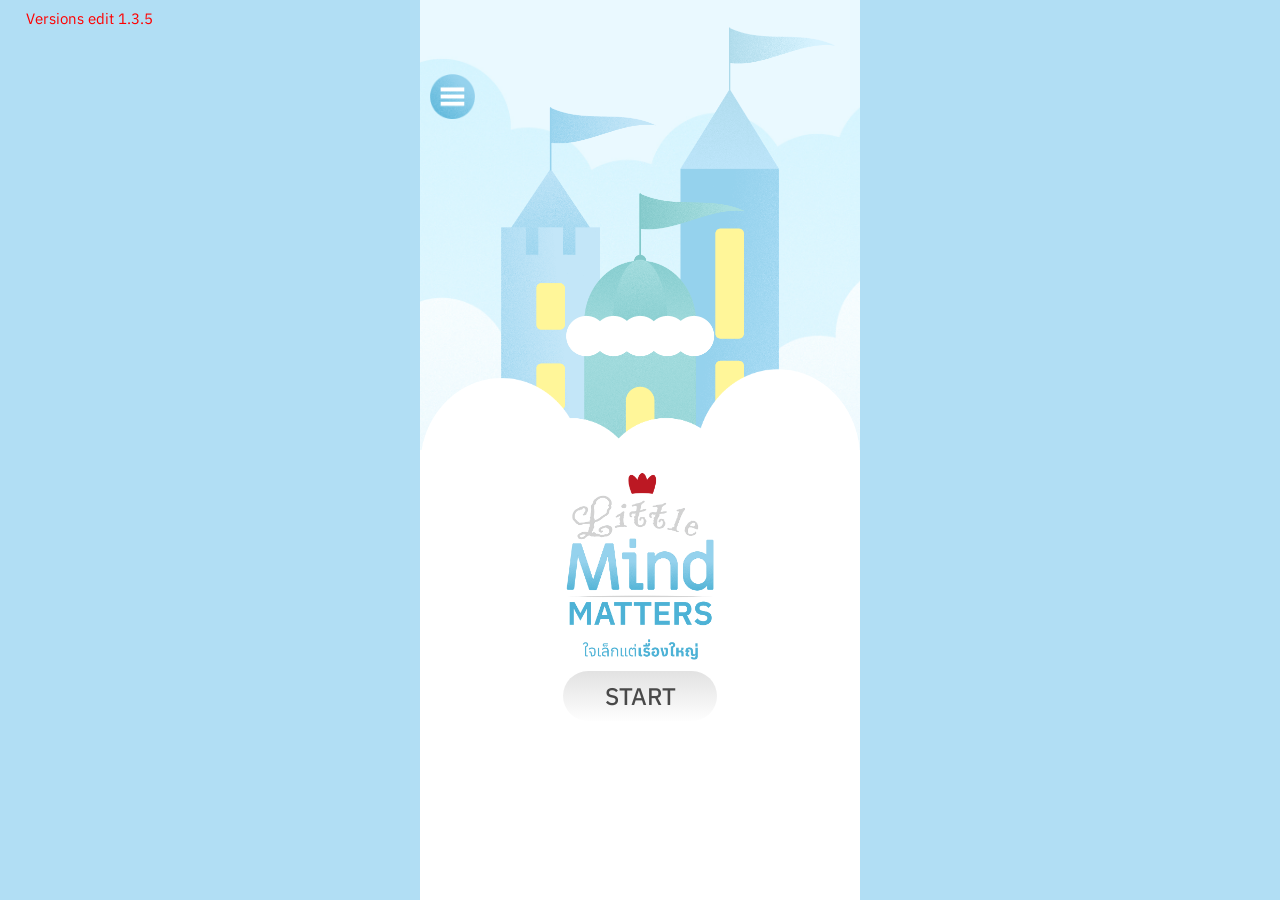
==== index.html @ 50365c7c "update" ====
<!DOCTYPE html>
<html lang="en">
<head>
    <meta charset="UTF-8">
    <meta name="viewport" content="width=device-width, initial-scale=1.0">
    <title>littlemindmatter</title>
     <!-- css  -->
     <link rel="stylesheet" type="text/css" href="./littlemind_css.css"/>
    <!-- font  -->
    <link rel="preconnect" href="https://fonts.googleapis.com">
    <link rel="preconnect" href="https://fonts.gstatic.com" crossorigin>
    <link href="https://fonts.googleapis.com/css2?family=Anuphan:wght@100..700&display=swap" rel="stylesheet">
    <!-- script  -->
    <script src="https://code.jquery.com/jquery-3.7.1.js" integrity="sha256-eKhayi8LEQwp4NKxN+CfCh+3qOVUtJn3QNZ0TciWLP4=" crossorigin="anonymous"></script>
</head>

<body>
    <!-- nice start -->
   
    <!-- home page1  - 3 start -->
     <div style="position: absolute; top: 1%; left: 2%; font-size: 15px; color: red; z-index: 5;"> Versions edit 1.3.5</div>
     <div class="homepage overlayto_page01  fadebgp2">
     <div style="position: relative;">
         <!-- ปุ่ม Burger -->
        <div class="burger-btnM">
            <div class="covericonbeurger">
                <img src="./img/homepage/page1/MenuBarIcon.png" style="width: 100%; object-fit: contain;">
            </div>
        </div>

        <!-- Overlay -->
        <div class="overlay_mo"></div>

        <!-- Sidebar -->
        <div class="sidebarM">
            <div style="height: calc(100% - 55px); 
            padding-bottom: 200%;    padding: 0 25px;
           overflow-y: scroll;">

                <div class="coverexiticon">
                    <div class="boxexiticon"> 
                        <img src="./img/homepage/page1/ExitIcon.png" style="width: 100%; object-fit: contain;" >
                    </div>
                    <div class="boxexiticon_text">ABOUT US </div>
                    <div>&nbsp;</div>

                </div>
                <div class="menu-itemM">
                    <div class="menu-headerM">
                        <div class="boxleft_menuitem"></div>
                        <div class="boxcenter_menuitem">Team</div>
                        <div style="width: 15%;">&nbsp;</div>
                    </div>
                    <div class="submenuM">
                        <div class="covercardppl">
                                <div class="divpplfream">
                                        <img src="img/homepage/page1/Artboard6.jpg" class="sizeimgppl">
                                </div>
                                <div class="fontppl" >นายนนทพัทธ์ ด้วงพรมมา</div>
                        </div>
                        <div class="covercardppl">
                            <div class="divpplfream">
                                    <img src="img/homepage/page1/Artboard8.jpg" class="sizeimgppl2">
                            </div>
                            <div class="fontppl" >นางสาวเปรมยุดา ชัชเวช</div>
                        </div>
                        <div class="covercardppl">
                            <div class="divpplfream">
                                    <img src="img/homepage/page1/Artboard5.jpg" class="sizeimgppl">
                            </div>
                            <div class="fontppl" >นางสาวพิมพ์นภัส พูลเกษ</div>
                        </div>
                    </div>
                </div>
                <div class="menu-itemM">
                    <div class="menu-headerM">
                        <div class="boxleft_menuitem2"></div>
                        <div class="boxcenter_menuitem">Project Advisor</div>
                        <div style="width: 15%;">&nbsp;</div>
                    </div>
                    <div class="submenuM">
                        <div class="covercardppl_adv">
                                <div style="display: flex; align-items: center; width: 100%; margin-bottom: 10px;">
                                    <div class="divpplfream_adv">
                                        <img src="img/homepage/page1/Artboard2.jpg" class="sizeimgppl_adv1">
                                </div>
                                <div class="textadv">
                                    <div class="fontppl" >ผศ.ดร.ศรีรัตน์ </div>
                                    <div class="fontppl" >ภักดีรณชิต</div>
                                    <div class="sub_fontppl" >ประธานกรรมการที่ปรึกษา</div>
                                </div>
                            </div>
                        </div>
                        <div class="covercardppl_adv">
                                <div style="display: flex; align-items: center; width: 100%; margin-bottom: 10px;">
                                    <div class="divpplfream_adv">
                                        <img src="img/homepage/page1/Artboard1.jpg" class="sizeimgppl_adv2">
                                </div>
                                <div class="textadv">
                                    <div class="fontppl" >ผศ.อภิรพี เศรษฐรักษ์ </div> 
                                    <div class="fontppl" > ตันเจริญวงศ์</div>
                                    <div class="sub_fontppl" >รองประธานกรรมการที่ปรึกษา</div>
                                </div>
                             </div>
                        </div>
                        <div class="covercardppl_adv">
                            <div style="display: flex; align-items: center; width: 100%; margin-bottom: 10px;">
                                <div class="divpplfream_adv">
                                        <img src="img/homepage/page1/Artboard4.jpg" class="sizeimgppl_adv3">
                                </div>
                                <div class="textadv">
                                    <div class="fontppl" >ผศ.ดร.ชนญญา </div>
                                    <div class="fontppl" > ชัยวงศ์โรจน์</div>
                                    <div class="sub_fontppl" >รองประธานกรรมการที่ปรึกษา</div>
                                </div>
                              </div>
                         </div>
                         <div class="covercardppl_adv">
                            <div style="display: flex; align-items: center; width: 100%; margin-bottom: 10px;">
                                <div class="divpplfream_adv">
                                        <img src="img/homepage/page1/Artboard3.jpg" class="sizeimgppl_adv4">
                                </div>
                                <div class="textadv">
                                    <div class="fontppl" >ดร.สุภฆเณศร์ </div>
                                    <div class="fontppl" > ชุณหศิริรักษ์</div>
                                    <div class="sub_fontppl" >รองประธานกรรมการที่ปรึกษา</div>
                                </div>
                              </div>
                         </div>
                    </div>
                </div>
                <div class="menu-itemM">
                    <div class="menu-headerM">
                        <div class="boxleft_menuitem3"></div>
                        <div class="boxcenter_menuitem">Specialist</div>
                        <div style="width: 15%;">&nbsp;</div>
                    </div>
                    
                    <div class="submenuM">
                        <div class="">
                                <div style="display: flex; align-items: center; width: 100%; margin-bottom: 10px;">
                                        <div class="divpplfream_adv">
                                                <img src="img/homepage/page1/Artboard7.jpg" class="sizeimgppl_adv21">
                                        </div>
                                        <div class="textadv">
                                            <div class="fontppl" >ผศ.นพ.กฤติศักดิ์ อนุโรจน์</div>
                                            <div class="sub_fontppl" >ภาควิชาจิตเวชศาสตร์เด็ก <br>และวัยรุ่น</div> 
                                            <div class="sub_fontppl" >คณะแพทยศาสตร์</div> 
                                            <div class="sub_fontppl" >มหาวิทยาลัยศรีนครินทรวิโรฒ</div>
                                        </div>
                                </div>
                         </div>
                        <div class="bottom-fade-shield"></div>
                     </div>

                </div>
           </div>
           <div class="covericommaharai  bottomfade">
                    <img src="./img/homepage/page1/Logomaharai.png" class="sizemaharai">
            </div>
        </div>

     </div>
        <div class="transitionaddon"> </div>
        <div class="covertop-home1  ">
            <div class="sub01top-home1 " > 
                    <img  src="./img/homepage/page1/asset2.png" class="imgsub01top-home1" >
            </div>
        </div>
        <div class="slide-up-box">
            <div class="coverbotton-home1">
                <div class="sub-02botton-home1"></div>
                <div class="sub-02botton-home1_1"> &nbsp;</div>
                <div id="cover-sub-01botton-home1" class="sub-01botton-home1">
                    <div class="sub-02botton-home1_1_1"> &nbsp;</div>
                    <div id="textedeshome01" class="sub-01-01botton-home1">
                        <div style="width: 100%; justify-content: center; display: flex;">
                            <img src="./img/homepage/page2/chaphome2.png" style="width: 100%; object-fit: contain;">
                            <!-- <div class="sub-01botton-home1_text01"> 
                                เว็บไซต์นี้ถูกสร้างขึ้นเพื่อเป็นสื่อเชิงโต้ตอบ <br>(Interactive Website) สำหรับครอบครัวที่มีบุตรหลาน<br>อายุ 3-5 ปี โดยมีเป้าหมายสำคัญเพื่อช่วยให้พ่อแม่ และ <br>ผู้ปกครองตระหนักถึงความสำคัญของ <span style="color: var(--textspecial);font-weight: bold;"> โรควิตกกังวล <br>จากการแยกจาก (Separation Anxiety Disorder)</span> <br>เข้าใจมุมมองความรู้สึกของเด็กได้ชัดเจนยิ่งขึ้น และ <br>สามารถรับมือได้อย่างเหมาะสม
                            </div> -->
                        </div>
                        <div id="textedeshome02" onclick="(
                            // $('.sub-01-01botton-home1 ').css('padding-top','30px'), 
                            $('#cover-sub-01botton-home1').css('opacity','0'), 
                            $('#cover-sub-01botton-home1').css('height','0'), 
                            $('.sub-02botton-home1').css('height','83px'),
                                
                            $('#cover-sub-01botton-home2').css('opacity','1'), 
                            $('#cover-sub-01botton-home2').css('height','95%'))" 
                            class="sub-01-02botton-home1">
                            <div style="width: 100%; position: fixed; bottom: 0;  height: 300px;"> 
                                <div  id="home2bl" class="tusttogo1">
                                    <div style="padding-right: 32px; width: 100%;">แตะเพื่อไปต่อ</div>
                               </div>
                            </div>                      
                        </div>
                    </div>
                </div>
                <div  id="cover-sub-01botton-home2"  class="coverbotton-home3">
                    <div style="display: flex; flex-direction: column; height: 100%; justify-content: space-between;">                        <div style="flex-grow: 1; display: flex; flex-direction: column; justify-content: center;">                            <div class="divhide"> &nbsp;</div>
                            <div class="sub03_hd01cardpage3 "> 
                                 <!-- Separation Anxiety Disorder <br>
                                โรควิตกกังวลจากการแยกจาก -->
                                <img src="./img/homepage/page3/Asset22.png" style="width: 80%; object-fit: contain;">
                                
                            </div>
                            <div class="sub03_sub02cardpage3 ">
                                <img src="./img/homepage/page3/Asset23.png" style="width: 80%; object-fit: contain;">
                                <!-- คือ ภาวะทางจิตใจที่เกิดขึ้นเมื่อเด็กรู้สึกกังวล หรือกลัวมากเกินไป เมื่อต้องแยกจากบุคคล หรือสิ่งที่ผูกพันด้วย มักพบในเด็กอายุตั้งแต่ 3 ปีขึ้นไป หรือวัยแรกเข้าอนุบาล -->
                            </div>
                            <div class="sub03_01cardpage3">
                                <div class=" coverinfoch2"></div>
                            </div>
                        </div>
                        <div class="sub-01-03botton-home1"  onclick="$('.overlayto_page04').addClass('open'),
                            $('#showbgbluech2p4').addClass('sldeuplikeslow-animate'),
                            $('#text01_p4').addClass('fade-in-text1'),
                            $('#text02_p4').addClass('fade-in-text2'),
                            $('#text03_p4').addClass('fade-in-text3'),
                            $('#text04_p4').addClass('fade-in-text4');" 
                           > 
                           <div class="sub-01-03botton-home1"> 
                                 <div id="home3bl" class="btustartome2">แตะเพื่อไปต่อ</div>
                            </div> 
                      </div>
                      <div style="width: 100%;  height: 350px;"> &nbsp;</div>                      

                    </div>
                </div>
                <div id="logowithbtustat" style="
                width: 100%; 
                background-color: white; 
                display: flex;
                 flex-direction: column;
                  justify-content: center;
                  margin-bottom: 10px;
                   align-items: center; ">
                    <div class="coverlogostart_img">
                            <img src="./img/homepage/page1/Logo-01.png" class="coversizeimghome" >
                          
                    </div>
                </div>
                <div id="home1bl" onclick="openstarthome()"
                         class="btustartome " >START
                 </div>
              
            </div>
        </div>
          
    
     </div>

    <!-- home page1 - 3 end -->

    <!-- home page4 start -->
       <div class="overlay overlayto_page04  overlay-slidedown_overlayto_page04  ">
            <div style="width: 100%; height: 100%;">
                <div class="sub01_page4">
                
                    <span id="text01_p4" class="text1_01page4 fade-step-nest  fade-800">
                        <!-- <span> “ความเจ็บปวดจากการแยกจากนั้นเป็นเรื่องปกติแต่คงผิดปกติไป

                        </span>  
                        <span class="text1_02page4 ">ถ้าเด็กบางกลุ่มต้องแบกรับความเจ็บปวดนั้นหนักหนากว่าคนอื่นเสมอ
                            
                        </span>” -->
                        <img src="./img/homepage/page4/Asset44.png" style="width: 100%; object-fit: contain;">
                    </span> 
                    <span id="text02_p4"  class="text1_01paragrap2page4  fade-step-nest  fade-1000">
                        <!-- <span style="font-weight: var(--w500);">ผศ.นพ.กฤติศักดิ์ อุไรวงศ์ </span><br>
                        ภาควิชาจิตเวชศาสตร์เด็กและวัยรุ่น <br>
                        อาจารย์คณะแพทยศาสตร์ <br>
                        มหาวิทยาลัยศรีนครินทรวิโรฒ <br> -->
                        <img src="./img/homepage/page4/Asset22.png" style="width: 70%; object-fit: contain;">

                    </span>
                    <div >
                        <!-- <span  id="text03_p4" class="text2_03paragrap1page4 ">ลองดูตัวอย่างตามสถานการณ์ <br>
                            เพื่อทำความเข้าใจมากขึ้น !
                        </span> -->

                    </div>

                </div>
            
                <div  class="coverbtutuchtogo "  style="z-index: 2;"
                    onclick="openOverlay('.overlayto_page05')" >
                    <span  id="text04_p4" class="fade-step-page fade-2500 touchtogopage5" >แตะเพื่อไปต่อ</span>
                </div>
             
            </div>
            <div id="showbgbluech2p4">
                <div class="boxbgcloud_home  " >
                   <img src="./img/homepage/page4/Asset4p4.png" style="width: 100%; 
                   height: 130%; object-fit: contain;" >
                     <span  id="text03_p4" class="text2_03paragrap1page4 ">
                        <!-- ลองดูตัวอย่างตามสถานการณ์ <br>
                        เพื่อทำความเข้าใจมากขึ้น ! -->
                        <img src="./img/homepage/page4/Asset33.png" style="width: 45%; object-fit: contain;">

                    </span>
                </div>
            </div>
       </div>
  
    <!-- home page4 end -->

    <!-- home page5 start -->
    <div class="overlay overlayto_page05 overlay-slidedown_overlayto_page05 bgbluetop_bot">
        <div class="coverdivcalepage_all " >
            <div class="sub02_page5  fade-step-nest fade-1000 ">
                <img src="./img/homepage/page5/1.png"  style="height: 90%; object-fit: contain;" >
            </div>
            <span class="sub03_page5   fade-step-nest fade-1800">
                <img src="./img/homepage/page5/text bl1_1.png" style="width: calc(93% - 20px);
                object-fit: contain;
              ">
                <!-- <span style="color: var(--textspecial);font-weight: bold;"> “น้องมายด์” </span>อายุ 3 ขวบ อยู่บ้านกับคุณแม่มาตลอด
                เมื่อถึงเวลาที่ต้องไปโรงเรียน น้องมายด์มีอาการงอแง
                ไม่อยากทิ้งคุณแม่ไป ตะโกนเสียงดัง <span  style="color: var(--textspecial);font-weight: bold;">“แม่อย่าทิ้งหนูนะ”</span>
                แม้คุณแม่จะพยายามปลอบใจ แต่น้องมายด์ก็ยังร้องไห้
                ต่อเนื่องตลอดทั้งเช้า -->
            </span>
        </div>
        <div class="coverbtutuchtogo">
            <div  class="fade-step-page fade-2500 sub05_page5" 
             >
                    <span class="sub05text01_page5">1/3</span>
                    <span   onclick="openOverlay('.overlayto_page06')" class="sub05text02_page5 ">แตะเพื่อไปต่อ</span>
            </div>
        </div>
    </div>
    <!-- home page5 end -->
    <!-- home page6 start -->
    <div class="overlay overlayto_page06 overlay-slidedown_overlayto_page06  bgbluetop_bot">
        <div class="coverdivcalepage_all   fade-step-nest fade-1500">
                <div id="covercontertpage6" class="sub01_page5">
                    <div class="sub02_page6   fade-step-nest fade-1500 fade-slide-rtol">
                        <img src="./img/homepage/page6/2.2.png" class="fade-in-text1" style="height: 90%; object-fit: contain;" >
                    </div>
                    <div class="sub02_page5  fade-step-nest fade-1500 fade-slide-ltor">
                        <img src="./img/homepage/page6/2.1.png" class="fade-in-text2" style="height: 90%; object-fit: contain;" >
                    </div>
                    <span class="sub03_page5 fade-in-text3  fade-step-nest fade-800">
                        <img src="./img/homepage/page6/text.png" style="width:calc(93% - 20px);
                        object-fit: contain;
                  ">
                        <!-- ในห้องเรียน คุณครูสังเกตเห็นน้องมายด์ไม่ค่อยมี <br>
                        ส่วนร่วมกับกิจกรรม นั่งเงียบ หรือร้องไห้เป็นพัก ๆ และ <br>
                        บ่นปวดท้อง คลื่นไส้ โดยเฉพาะเวลาใกล้เลิกเรียน <br> -->
                    </span>

                </div>
           </div>
            <div class="coverbtutuchtogo">
                <div   class="sub05_page5 fade-step-page fade-2500 ">
                    <span  class="sub05text01_page5">2/3</span>
                    <span  onclick="openOverlay('.overlayto_page07')"   class="sub05text02_page5">แตะเพื่อไปต่อ</span>
                </div>
            </div>
    </div>
    <!-- home page6 end -->
    <!-- home page7 start -->
    <div class="overlay overlayto_page07 overlay-slidedown_overlayto_page07 bgbluetop_bot  ">
        <div class="coverdivcalepage_all " >
            <div class="sub02_page5  fade-step-nest  fade-zoom fade-1000">
                <img src="./img/homepage/page7/3.png" style="height: 90%; object-fit: contain;" >
            </div>
            <span class="sub03_page5  fade-step-nest fade-1000 ">
                <img src="./img/homepage/page7/text3(1).png" style="width: calc(93% - 20px);
                object-fit: contain;
            ">

                <!-- กลางคืน น้องมายด์มักสะดุ้งตื่นขึ้น พร้อมร้องไห้ <br>
                บอกว่า “หนูกลัวแม่จะไม่มารับ” และไม่ยอมนอนคนเดียว <br>
                ในทุกช่วงเช้าก่อนไปโรงเรียน เธอมักถามแม่ซ้ำ ๆ ว่า <br>
                <span style="color: var(--textspecial);font-weight: bold;">  “แม่จะกลับมารับหนูจริง ๆ ใช่ไหม”</span> -->
            </span>
        </div>
        <div class="coverbtutuchtogo">
            <div class="sub05_page5 fade-step-page fade-2500 ">
                <span class="sub05text01_page5">3/3</span>
                <span  onclick="openOverlay('.overlayto_page08')"  class="sub05text02_page5">แตะเพื่อไปต่อ</span>
            </div>
       </div>
    </div>
    <!-- home page7 end -->
    <!-- home page8 start -->
    <div class="overlay overlayto_page08 overlay-slidedown_overlayto_page08   ">
        <div class="coverdivpage8 ">
                <div class="sub0101_page8  fade-step-nest fade-1500">
                        <div class="subQnA_page8"> คุณเคยพบเห็นเด็กที่มีพฤติกรรมแบบนี้ หรือไม่ ?</div>
                        <div class="sub102_page8">
                            <div id="qna01_1" class="btuQnA_yespage8">เคย</div>
                            <div id="qna01_2" class="btuQnA_yespage8"> ไม่เคย</div>
                        </div>
                </div>
                <div class="sub0101_page8 fade-step-nest fade-1800">
                    <div class="subQnA_page8"> ลูกของคุณเคยแสดงพฤติกรรมแบบนี้ หรือไม่ ?
                    </div>
                    <div class="sub102_page8 showup-text">
                        <div  id="qna02_1" class="btuQnA_yespage8" >เคย</div>
                        <div id="qna02_2" class="btuQnA_yespage8 " > ไม่เคย</div>
                    </div>
                </div>
                <div class="sub0101_page8 fade-step-nest fade-2100">
                    <div class="subQnA_page8" style="text-align: center;"> คุณทราบหรือไม่ว่า พฤติกรรมเหล่านี้ <br>
                        เป็นส่วนหนึ่งของความวิตกกังวลจากการแยกจาก ?
                    </div>
                    <div class="sub102_page8">
                        <div id="qna03_1" class="btuQnA_yespage8">ทราบ</div>
                        <div id="qna03_2" class="btuQnA_yespage8"> ไม่ทราบ</div>
                    </div>
                </div>
        </div>
        <div class="coverbtutuchtogo">
                <span id="btutouch08" onclick="openOverlay('.overlayto_shortstoy00')"  class="fade-step-page fade-2500 touchtogopage5">แตะเพื่อไปต่อ</span>
        </div>
    </div>
    <!-- ช่วยเขียนฟั่งชั่นบังคับตอบคำถาม 3 ข้อ โดยข้อ1 เลือกคลิก  id="qna01_1"หรือ id="qna01_2" หรือ ข้อ2 เลือกคลิก  id="qna02_1"หรือ id="qna02_2" หรือ ข้อ3 เลือกคลิก  id="qna03_1"หรือ id="qna03_2" ต้องตอบครบ3ข้อ ปุ่ม id="btutouch08" จะแสดงขึ้นมา-->
     <!-- home page8 end -->
     <!-- home overlayto_shortstoy00 start -->
     <div  class="overlay overlayto_shortstoy00  overlay-slidedown_shortstoy00  ">

        <div  class="covershortstoy00  ">
            <div  class=" txtuseabsolite   fade-step-nest fade-1500" >
                พฤติกรรมเหล่านี้อาจมองว่าเป็นพฤติกรรมทั่วไปของเด็ก <br>
                แต่จริง ๆ แล้วกลับซ่อนสัญญาณเล็ก ๆ ของ <br>
                <span class="subfonsite00"> “ความวิตกกังวลจากการแยกจาก” </span>เอาไว้
            
            </div>
            <img class="bg-coverrelative  fade-step-nest fade-1000"  src="./img/homepage/page9/bg.png">
        </div>
    

        <div class="coverbtutuchtogo">
            <span onclick="openIntroGoStory()"  class="fade-step-page fade-2500 touchtogopage5">แตะเพื่อไปต่อ</span>
        </div>
     </div>
     <!-- onclick="openOverlay('.overlayto_shortstoy1')" -->
    <!-- home overlayto_shortstoy00 end -->
    <!-- หน้าinto เข้าฉาก start -->
     <div class="overlayto_introgostory  overlay-slidedown_introgostory ">
            <div style="width: 100%;
                        position: relative; 
                        height: 100%; 
                        justify-content: end;
                        display: flex; 
                        flex-direction: column;">
                <div class="slideup_introtop"></div>
                 <div class="slideup_introbot"  > </div>
            </div>
     </div>
    <!-- หน้าinto เข้าฉาก end -->
    <!--home overlayto_shortstoy1 start -->
    <div  class="overlay overlayto_shortstoy1  overlay-slidedown_shortstoy1 ">
        <div  class="page10-page-parthome">
            <div class="covershortstoy1_img  sub_shortstoy1_img_1">
                    <div  class=" txtpagenomornal     fade-step-nest fade-9800 " style="padding-top: 40px;" >
                        ในบ้านหลังเล็กที่ซ่อนตัวอยู่หลังหุบเขา <br>
                        มี<span class="subfonsite01"> “อัศวินน้อย” </span>ที่อาศัยอยู่กับครอบครัว
                    </div>
                    <div class="sub_shortstoy1_img_1  fade-step-nest fade-6500">
                        <div style=" z-index: 2; width: 100%; display: flex; justify-content: center;">
                            <img src="./img/homepage/page11/step1.png"  style="width: 70%; height: 100%; object-fit: contain;">

                        </div>
                    </div>
                    <div class="covertinyhome_allimg">
                        <img src="./img/homepage/page11/step2.png"  class="csshome_stpe2  fade-step-nest fade-7000">

                        <img src="./img/homepage/page11/step3.png" class="csshome_stpe3   fade-step-nest fade-7800" > 
                        <img src="./img/homepage/page11/step4.png" class="csshome_stpe4   fade-step-nest fade-8800" > 
                        <img src="./img/homepage/page11/step5.png" class="csshome_stpe5   fade-step-nest fade-9000" > 
                        <img src="./img/homepage/page11/step6.png" class="csshome_stpe6   fade-step-nest fade-9500" > 
                    </div>
            </div>

        </div>
        <div class="coverbtutuchtogo" >
            <span  onclick="openOverlay('.overlayto_shortstoy2')"  class="touchtogopage5  fade-step-page fade-10000">แตะเพื่อไปต่อ</span>
        </div>

    </div>
    <!--home overlayto_shortstoy1  end -->
    <!--home overlayto_shortstoy2 start -->
    <div  class="overlay overlayto_shortstoy2  overlay-slidedown_shortstoy2  ">
        <div  class="page11-page-parthome">
            <div  class="txtpagenomornal_v1p1 fade-step-nest  fade-4200" >
               เขาเป็น<br>
                <span class="subfonsite02_f16" style="font-size: 24px;   font-weight: bold;"> “คนช่างฝัน”</span>
            </div>
            <div class="covershortstoy2_img">
                <div class="subshrtsory2_top">
                    <!-- fade-step-nest fade-3000 -->
                    <div class="frame-imgstpe4  fade-step-nest fade-3000">
                          <img src="./img/homepage/shortstory02/Asset_3.png" class="sizeimg1_story2 ">
                    </div>
                    <!-- fade-step-nest fade-3900 -->
                    <div class="subframe-imgstpe4   fade-step-nest fade-3900">
                        <img src="./img/homepage/shortstory02/groupallfam.png"  class="sizeimg2_story2 ">
                    </div> 
                </div>
                <div class="fade-step-nest fade-2100" style="width: 100%; display: flex; justify-content: center; height: 10px;">
                    <div style=" position: relative; width: 270px;">
                            <!-- fade-step-nest fade-2100 -->
                            <div class="subshrtsory2_mid_3  ">
                                <img src="./img/homepage/shortstory02/Asset_2.png" class="sizeimg4_story2">
                            </div>
                    </div>
                </div>
                
               <!-- fade-step-nest fade-800 -->
                <div class="subshrtsory2_mid  fade-step-nest fade-1500">
                        <div style="width: 35%;  ">&nbsp;</div>
                        <div style="width: 35%; position: relative;">
                                 <!-- fade-step-nest fade-1500 -->
                                <div class="subshrtsory2_mid_2  ">
                                    <img src="./img/homepage/shortstory02/Asset_1.png" class="sizeimg3_story2">
                                </div>
                        </div>
                        <div style="width: 35%;  ">&nbsp;</div>
                </div>
            </div>
            <div  class="txtpagenomornal fade-step-nest fade-6000" >
                ฝันให้เขาและครอบครัว<br>
                 <span class="subfonsite02_f16" style="font-size: 24px;   font-weight: bold;"> “มีความสุขแบบนี้ตลอดไป”</span>
             </div>
        </div>
    

        <div class="coverbtutuchtogo" >
            <span  onclick="openOverlay('.overlayto_shortstoy3')"  class="fade-step-page fade-6500 touchtogopage5">แตะเพื่อไปต่อ</span>
        </div>

    </div>
    <!--home overlayto_shortstoy2 end -->
    <!--home overlayto_shortstoy3 start -->
        <div  class="overlay overlayto_shortstoy3   overlay-slidedown_shortstoy3">
            <div  class="page12-page-parthome">
                <div class="shortstoy3_img  fade-step-nest fade-1000">
                    <div style="display: flex;
                            width: 100%;
                             height: 100%;
                             flex-direction: column;">
                        <div style="width: 100%; height:150px ; ;">&nbsp;</div>
                        <div style="height:152px  ; width: 100%; ;">&nbsp;</div>
                        <div style="height:152px  ; width: 100%; ;display: flex; justify-content: center;">
                            <div style="width: 100px; height: 60px; position: relative;">
                                <div class="shortstoy3_1_img fade-step-nest fade-2700">
                                    <img src="./img/homepage/shortstory03/stpe3.png" style="width: 100%; height: 100%; object-fit: contain;" >
                               </div>
                            </div>
                        </div>
                       
                    </div>                     
                </div>
               
                <div  class="txtpagenomornal  fade-step-nest  fade-2100">
                  มีทางเดียวที่คำขอของเขาเป็นจริงได้<br>คือ
                     <span class="subfonsite02_f16" style="font-size: 21px;   font-weight: bold;"> “การพิชิตปราสาทแห่งความรู้สึก”</span>
                 </div>
            </div>
        
    
            <div class="coverbtutuchtogo" >
                <span  onclick="openOverlay('.overlayto_shortstoy4')"  class="fade-step-page fade-3000 touchtogopage5">แตะเพื่อไปต่อ</span>
            </div>
    
        </div>
    <!--home overlayto_shortstoy3  end -->
    <!--home overlayto_shortstoy4  start -->
       <div  class="overlay overlayto_shortstoy4  overlay-slidedown_shortstoy4  ">
        <div  class="page13-page-parthome">
            <div class="sub-betwweet00">
                <div  class="txtpagenomornal  fade-step-nest fade-1000 " >
                    แต่มันไม่ได้ง่ายขนาดนั้นล่ะสิ...
                 </div>
                 <div  class="txtpagenomornal  fade-step-nest fade-1500  " >
                     เพราะปราสาทแห่งความรู้สึกจะปรากฏขึ้นต่อหน้า<br>
                      <span class="subfonsite02_f16" style="  font-weight: bold;"> “หัวใจที่กล้าหาญ”</span>
                      จริง ๆ เท่านั้น
                  </div>
            </div>
             <div class="shortstoy4_img   fade-step-nest fade-1800  fade-zoom"></div>

        </div>
        <div class="coverbtutuchtogo" >
            <span  onclick="openOverlay('.overlayto_shortstoy5')"  class="fade-step-page fade-2500 touchtogopage5">แตะเพื่อไปต่อ</span>
        </div>

    </div>
    <!--home overlayto_shortstoy4  end -->
    <!-- home overlayto_shortstoy5 start -->
       <div  class="overlay overlayto_shortstoy5  overlay-slidedown_shortstoy5  ">
        <div  class="covershortstoy00  fade-step-nest fade-1500">
            <div  class=" txtuseabsolite " >
                การเดินทางของอัศวินน้อยจึงได้เริ่มขึ้น <br>
                <span class="subfonsite02_f16" style="font-weight: bold;"> คุณจะช่วยเขาฝ่าฟันอุปสรรคต่าง ๆ ไปได้มั้ย ? </span>
            
            </div>
            <img class="bg-coverrelative   fade-step-nest fade-1000"  src="./img/homepage/page9/bg.png">
        </div>
    
        <div class="coverbtutuchtogo">
            <span  onclick="openOverlay('.overlayto_testquiz')" class="fade-step-page fade-2500 touchtogopage5">แตะเพื่อไปต่อ</span>
        </div>
     </div>
    <!-- home overlayto_shortstoy5 end -->
    <!-- [base64] -->
    <!-- ch2 page3 start  -->
     <div class="overlay overlayto_ch2page03 overlay-slidedown_overlayto_ch2page03  bggray_top_bot ">
            <div class="coverdivcalepage_all" style=" justify-content: center;  padding-top: unset;">
                <div  class=" covermidcontent_simple   fade-step-nest fade-1500" style="line-height: 27px;">
                    เอ๋ ? เมื่อกี้ยังเห็นปลายทางอยู่เลย <br> 
                    ทำไมตอนนี้มี  <span class="submaingray20" > หมอกเต็มไปหมด </span> <br>
                    หาทางออกไม่เจอเลย
                </div>
            </div>
            <div class="coverbtutuchtogo">
                <span  onclick="openOverlay('.overlayto_ch2page04')"  class="tuchtogonomg fade-step-page fade-2500">แตะเพื่อไปต่อ</span>
           </div>
     </div>
    <!-- ch2 page3 end -->
    
    <!-- ch2 page4  start-->
    <div class="overlay overlayto_ch2page04 overlay-slidedown_overlayto_ch2page04">
        <div class="coverdivcalepage_all  " style="padding-top: unset;" >
           <div class="subchp2p4_top1   fade-step-nest fade-800">
                <div style="display: flex; flex-direction: column;">
                    <div class="subchp2p4_top2  fade-step-nest fade-3000">
                        <div class="subchp2p4_top3  "></div>
                    </div>
                    <div class="subchp2p4_mid1 ">
                        <div class="subchp2p4_mid2  fade-step-nest fade-3900">
                              <div style="font-size: var(--text16); 
                                      font-weight: var(--w500);
                              color: var(--textmain);"> “  ลูกอยู่ใกล้ ๆ พ่อแม่ไว้นะ</div> 
                              <div style="font-size: var(--text20);
                              font-weight: var(--w500);
                               color: var(--textlightgray);">อย่าเดินแยกออกไปคนเดียว ”</div> 
                       </div>
                    </div>
                </div>
           </div>
        </div>
        <div class="coverbtutuchtogo">
             <span  onclick="openOverlay('.overlayto_ch2page05'),$('#showup_ppch2pp5').addClass('sldeupch2page5-animate')"  class="tuchtogonomg fade-step-page fade-4500">แตะเพื่อไปต่อ</span>
        </div>
    </div>
     <!--  ch2 page4 end -->

    <!-- ch2 page5  start-->
    <div class="overlay overlayto_ch2page05 overlay-slidedown_overlayto_ch2page05  bggray_top_bot ">
       <div class="coverch2page05">
        
 
            <div class=" fade-step-nest fade-2100 subchp2p5_top1" >
                    <div class="submaingray16">คำเตือนของพ่อแม่ </div> <br>
                    <div class="submaingray20">ไม่สามารถรั้งความคิด</div> <br>
                    <div class="submaingray16">ของอัศวินน้อยไว้ได้</div> 
            </div>
            <div class="coverbtutuchtogo2" style="margin: 10px 0;">
                <span  onclick="openOverlay('.overlayto_ch2page06')"  class="tuchtogonomg  fade-step-page fade-3400">แตะเพื่อไปต่อ</span>
            </div>
            <div class="h-pic-prince">&nbsp;</div>
            <div >
                <div id="showup_ppch2pp5" class="coverppch2p5">
                       <div style="width: 100%; display: flex; justify-content: center;">
                            <div class="boxtoadjust_ch2p5">
                                <img  id="imgheadch25" src="./img/Chapter2/page5/Asset1.png" 
                                style="
                                width: 100%;
                                height: 100%;
                                object-fit: contain;">
                            </div>
                       </div>
                    </div>
            </div>
       </div>
    </div>
     <!--  ch2 page5 end -->
    <!-- ch2 page6  start-->
    <div class="overlay overlayto_ch2page06 overlay-slidedown_overlayto_ch2page06  bggray_top_bot  ">
        <div class="coverdivcalepage_all  " >
                <div class=" content_everypottheapslo">
                    <div class="content_pot01" > 
                        <div class=" subcontent_pot01  fade-step-page fade-3000">
                                <img src="./img/Chapter2/page6/set2.png" style="width: 100%; height: 100%; object-fit: contain;">
                        </div>
                    </div>
                    <!-- 2  -->
                    <div class="subchp2p6_top2 fade-step-page fade-1800" > 
                    </div>
                    <div class="content_pot02 " > 
                        <div class="subchp2p6_mid1 fade-step-page fade-zoom fade-2500" >
                            <img src="./img/Chapter2/page6/Asset3.png" style="width: 100%; height: 100%; object-fit: contain;">
                        </div>
                    </div>
                    <div class="subchp2p6_top1 fade-step-page fade-1500 ">
                        เขาลองเดินนำออกไปด้านหน้า <br> <span> แต่ก็ต้อง <span style="font-size: var(--text18); color: var(--textlightgray);font-weight: bold;">หยุดตัวเองไว้</span> 
                    </div>
                    <div class="subchp2p6_bottom1  ">
                        <div class="  fade-step-page fade-3900">
                            เขารู้สึกเหมือน 
                            <span class="submaingray18">มีดวงตากลมโต</span><br>กำลัง <span class="submaingray18">จ้อง</span> 
                            เขาอยู่ 
                        </div>
                    </div>
                    <!-- 1  -->
                    <div class="subchp2p6_bottom2 fade-step-page fade-800">
                            <img src="./img/Chapter2/page6/set1.png" style="width: 100%; height: 100%; object-fit: contain;">
                    </div>
                </div>
         </div>
         <div class="coverbtutuchtogo">
              <span  onclick="openOverlay('.overlayto_ch2page07')"  class="tuchtogonomg  fade-step-page fade-4200">แตะเพื่อไปต่อ</span>
         </div>
    </div>
    <!--  ch2 page6 end -->
    <!-- ch2 page7  start-->
    <div class="overlay overlayto_ch2page07 overlay-slidedown_overlayto_ch2page07    ">
        <div class="coverdivcalepage_all  " >
                <div class="submaingray16 fade-step-nest fade-2100">
                    อัศวินน้อยรีบถอยกลับไปหลังพ่อแม่ <br>
                    ก่อนที่ดวงตานั้นจะเข้ามาใกล้กว่านี้
                    <!-- 4 -->
                </div>
                <div class="subch2p7_mid1">
                      <div class="content_everypottheapslo_ch2p7">
                            <div class="contentch2p7_pot01"> 
                                <div class="subch2p7_mid2  fade-step-nest fade-2100">
                                    <!-- 2 -->
                                </div>
                            </div>
                            <div class="contentch2p7_pot02"> 
                                <div class="subch2p7_mid5  fade-step-nest  fade-3400">
                                    <!-- 5 -->
                                        <img src="./img/Chapter2/page7/step2.png" style="width: 100%; height: 100%; object-fit: contain;">
                                </div>
                            </div>
                            <div class="contentch2p7_pot03"> 
                                <div class="subch2p7_mid4   fade-step-nest fade-1500">
                                    <!-- 3 -->
                                </div>
                            </div>
                            <div class="contentch2p7_pot04"> 
                                <div class="subch2p7_mid3   fade-step-nest fade-800">
                                    <!-- 1 -->
                                    <img src="./img/Chapter2/page7/step1.png" style="width: 100%; height: 100%; object-fit: contain;">
                                </div>

                            </div>
                      </div>
                     
                
                </div>
                <div class="submaingray16 fade-step-nest fade-4500 ">
                     <span class="submaingray18"> “แม่อย่าปล่อยมือหนูนะ หนูกลัว”</span> <br>
                    อัศวินน้อยจับมือแม่แน่นทั้งสองข้าง
                </div>
        </div>
        <div class="coverbtutuchtogo">
            <span  onclick="openOverlay('.overlayto_ch2page08')"  class="tuchtogonomg fade-step-page fade-6000">แตะเพื่อไปต่อ</span>
       </div>
    </div>
    <!-- ch2 page7  end-->
   <!-- ch2 page8  start-->
    <div class="overlay overlayto_ch2page08 overlay-slidedown_overlayto_ch2page08  bggray_top_bot ">
        <div class="coverdivcalepage_all" style="justify-content: center;  padding-top: unset;">
            <div  class=" covermidcontent_simple  fade-step-nest fade-1000" style="margin-bottom: 50px;">
                <span class="submaingray20" >ความกล้าหาญ </span>ลดลงเหลือเพียงแค่ความกลัว
            </div>
            <div  class=" covermidcontent_simple  fade-step-nest fade-1500" >
                “บางทีเรา <span class="submaingray20" > ก็อยากทำอะไรด้วยตัวเอง </span> 
                 บ้าง <br>แต่เชื่อฟังพ่อแม่ไว้ ก็คงจะดีที่สุด”
            </div>
        </div>
        <div class="coverbtutuchtogo">
            <span  onclick="openOverlay('.overlayto_ch2page09')"  class="tuchtogonomg fade-step-page fade-2500">แตะเพื่อไปต่อ</span>
       </div>
    </div>
  <!-- ch2 page8  end-->
 <!-- ch2 page9  start-->
 <div class="overlay overlayto_ch2page09 overlay-slidedown_overlayto_ch2page09  bggray_top_bot">
    
    <div style=" height: 100%; position: relative;">
        <div  class="fade-step-nest fade-1500 pic-nextstep" >
            <div onclick="$('.chap2page9-2').addClass('open');"  class="pic-chap1_gray" >
                <div class="chap1-positiondot">
                    <img class="chap1-sizedot" src="./img/Chapter2/page9/dotgray_active.png">
                    <img class="chap1-sizedot" src="./img/Chapter2/page9/dotgray.png">
                    <img class="chap1-sizedot" src="./img/Chapter2/page9/dotgray.png">
                </div>
            </div>    
     
        </div>
        <div class="chap2page9-2">
            <div onclick="
            $('.chap2page9-3').addClass('open');
            setTimeout(function(){
              $('#nextchap2_gray').addClass('show');
            }, 2000);
          "class="pic-chap2_gray" >
                <div class="chap1-positiondot">
                    <img class="chap1-sizedot" src="./img/Chapter2/page9/dotgray.png">
                    <img class="chap1-sizedot" src="./img/Chapter2/page9/dotgray_active.png">
                    <img class="chap1-sizedot" src="./img/Chapter2/page9/dotgray.png">
                </div>
            </div>
     
        </div>
        <div class="chap2page9-3">
            <div  class="pic-chap3_gray" >
                <div class="chap1-positiondot">
                    <img class="chap1-sizedot"src="./img/Chapter2/page9/dotgray.png">
                    <img class="chap1-sizedot" src="./img/Chapter2/page9/dotgray.png">
                    <img class="chap1-sizedot" src="./img/Chapter2/page9/dotgray_active.png">
                </div>
            </div>

            <div id="nextchap2_gray" class="nextpage-pic">
                <div  class="fade-step-page fade-2500" 
                onclick="openOverlay('.overlayto_ch2page010')"   >
                    แตะเพื่อไปต่อ
                </div>
            </div>
     
        </div>
    </div>
  </div>
 <!-- ch2 page9  end-->
<!-- ch2 page10  start-->
<div class="overlay overlayto_ch2page010 overlay-slidedown_overlayto_ch2page010 bggray_top_bot  ">
    <div class="coverdivcalepage_all" style="justify-content: center;  padding-top: unset;">
        <div  class=" covermidcontent_simple  fade-step-nest fade-1000" style="margin-bottom: 50px;">
            <span class="submaingray20" >“ความเป็นห่วงที่มากเกินไป” <br></span>ขวางทางลูกจากโลกภายนอก
        </div>
        <div  class=" covermidcontent_simple  fade-step-nest fade-1500" >
            แค่กล้าปล่อยมือ และคอยเฝ้ามองอยู่ห่าง ๆ <br>ลูกก็จะก้าวเดินด้วยตัวเองได้อย่างมั่นคง
        </div>
    </div>
    <div class="coverbtutuchtogo">
        <span   onclick="openOverlay('.overlayto_chap3-1')"   class="tuchtogonomg fade-step-page fade-2500">แตะเพื่อไปต่อ</span>
   </div>
</div>
 <!-- ch2 page10  end-->
<div class="overlayto_passpages overlay-slidedown_overlayto_passpages  ">
    <div style="width: 100%; 
        height: 100%;
        display: flex; 
        flex-direction: column; background-color: red;">
        
    </div>
</div>





<!-- nice end -->







    <!-- eve start -->
    <!-- <div style="height: 100%; width: 150px; background-color: orange; z-index: 1; "
    onclick="openOverlay('.overlayto_preresult')"> เริ่มchap5 </div> -->
    
    <!-- home page9 start -->
    <div  class="overlay overlayto_testquiz overlay-slidedown_overlayto_testquiz  ">

        <div  class="page9-page">
            <div  class="fade-step-page txtpage9  fade-1500" >
               <span class="fade-step-page fade-2100"> ก่อนเริ่มผจญภัยไปในโลกแห่งความรู้สึก<br>
                อย่าลืมเช็กความพร้อมของอัศวินน้อย<br>
                <span class="txtblue">ผ่านแบบทดสอบส่วนผสมของหัวใจ !</span>
               </span>
                <br>
                <br>
                <br>
                <span  class="fade-step-page fade-2700"> ทุกคำตอบ คือ ส่วนผสมชั้นดี <span class="txtblue">เลือกคำตอบที่เป็นจริง</span><br>
                เพื่อหลอมรวมพลังงานในหัวใจให้เต็มเปี่ยม
                </span>
            </div>
            <img class="fade-step-page bg-page9 fade-800"  src="./img/homepage/page9/bg.png">
        </div>
    

        <div class="footerpage9">
            <div  class="fade-step-page fade-3200" 
            onclick="openOverlay('.overlayto_openquiz');
            setTimeout(function(){ $('#txt-page10').addClass('show');
            }, 1200);"   >
                แตะเพื่อเริ่มทำแบบทดสอบ 
            </div>
        </div>
     </div>
    <!-- home page9 end -->



    <!-- home page10 start -->
       <div class="overlay overlayto_openquiz  overlay-slidedown_overlayto_openquiz" style="background-image: url(./img/homepage/quiz/bgq&a.png);">

        <div  class="page10-page">
            <div id="txt-page10" class="fade-soft box-1-quiz" >
                ฉัน หรือคู่สมรสของฉัน เคยเป็นผู้ป่วยใน<br>
                กลุ่มโรควิตกกังวล (Anxiety Disorder)<br>
                เช่น โรคตื่นตระหนก (Panic Disorder)<br>
                หรือ โรคย้ำคิดย้ำทำ (OCD)
                <div class="mg-t-btnquiz">
                    <div  class="choice" value="false" data-question="1">ใช่</div>
                    <div  class="choice"  value="true" data-question="1">ไม่ใช่</div>
                </div>
            </div>

        </div>
       

        <div class="btn-next-page " >
            <div class="btn-page1"
             onclick="openOverlay('.overlayto_quiz1');
            setTimeout(function()
            { $('#txt-page10-1').addClass('show');}, 1200);">
                แตะเพื่อไปต่อ
            </div>
        </div>
     </div>

    <!-- home page10 start -->

    <!-- home page11 start  -->
       <div class="overlay overlayto_quiz1 overlay-slidedown_overlayto_quiz1">

            <div class="page11-page">
                <div id="txt-page10-1" class="fade-soft" >
                    <div class="box-quizpage  fade-step-nest fade-1500">
                        <div>
                            ลูกสนิทและพูดคุยกับฉันอยู่เสมอ
                        </div>
                        <div class="mg-t-btnquiz">
                            <div  class="choice"  value="true" data-question="2">ใช่</div>
                            <div  class="choice"  value="false" data-question="2">ไม่ใช่</div>
                        </div>
                    </div>
                    <br>
                    <div class="box-quizpage fade-step-nest fade-1800">
                        <div>
                            ลูกไว้ใจและกล้าปรึกษา หรือ<br>
                            ขอความช่วยเหลือจากฉันเสมอ ๆ
                        </div>
                        <div class="mg-t-btnquiz">
                            <div  class="choice"  value="true" data-question="3">ใช่</div>
                            <div  class="choice"  value="false" data-question="3">ไม่ใช่</div>
                        </div>
                    </div>
                    <br>
                    <div class="box-quizpage fade-step-nest fade-2100">
                        <div>
                            ฉันกับลูกสนิทกันมาก จนบางครั้ง<br>
                            ทำให้เขาขาดความเป็นอิสระ
                        </div>
                        <div  class="mg-t-btnquiz">
                            <div  class="choice" value="false" data-question="4">ใช่</div>
                            <div  class="choice" value="true" data-question="4">ไม่ใช่</div>
                        </div>
                    </div>

                </div>

            </div>
            <div class="btn-next-page">
                <div class="btn-page2"
                 onclick="openOverlay('.overlayto_quiz2');
                setTimeout(function()
                { $('#txt-page10-2').addClass('show');}, 1200);">
                    แตะเพื่อไปต่อ
                </div>
            </div>
       </div>
    <!-- home page11 end -->

    <!-- home page12 start -->
    <div class="overlay overlayto_quiz2 overlay-slidedown_overlayto_quiz2">


        <div class="page12-page">
            <div id="txt-page10-2"  >
                <div class="box-quizpage  fade-step-nest fade-1500">
                    <div>
                      ฉันเคยแสดงอารมณ์ไม่พอใจ<br>หรือโกรธใส่ลูกโดยไม่มีเหตุผล
                    </div>
                    <div class="mg-t-btnquiz">
                        <div  class="choice"   value="false" data-question="5">ใช่</div>
                        <div  class="choice"   value="true" data-question="5">ไม่ใช่</div>
                    </div>
                </div>
                <br>
                <div class="box-quizpage fade-step-nest fade-1800">
                    <div>
                      ลูกต้องการให้ฉันอยู่ด้วยตลอดเวลา<br>เช่น งอแงไม่อยากไปโรงเรียน
                    </div>
                    <div class="mg-t-btnquiz">
                        <div  class="choice"   value="false" data-question="6">ใช่</div>
                        <div  class="choice"   value="true" data-question="6">ไม่ใช่</div>
                    </div>
                </div>
                <br>
                <div class="box-quizpage fade-step-nest fade-2100">
                    <div>
                        ฉันเคยลืม หรือไม่ตรงต่อเวลาตามที่<br>
                        สัญญากับลูกไว้ เช่น ไปรับจากโรงเรียนช้า<br>
                        หรือไม่ทำตามสิ่งที่รับปากไว้
                    </div>
                    <div class="mg-t-btnquiz">
                        <div  class="choice"   value="false" data-question="7">ใช่</div>
                        <div  class="choice"   value="true" data-question="7">ไม่ใช่</div>
                    </div>
                </div>
            </div>
        </div>


    <div class="btn-next-page ">
            <div class="btn-page3" 
             onclick="openOverlay('.overlayto_quiz3');
            setTimeout(function()
            { $('#summeryquiz').addClass('show');}, 1000);" >
                แตะเพื่อไปต่อ
            </div>
    </div>

    </div>

    <!-- home page12 end -->

    <!-- home page13 start -->
    <div class="overlay overlayto_quiz3 overlay-slidedown_overlayto_quiz3">

        <div id="summeryquiz" class="fade-step-page page13-page" > 
                <div  class="page13-txthead">
                    พลังงานหัวใจของอัศวินน้อย <br>
                    <div class="txtblue sumquiz">
                        <span id="sumquiz"></span>/7
                    </div> 
                    <div>
                        <img class="page13-sizepic" src="./img/homepage/quiz/prince.png">
                    </div>
                </div>
                <div id="answerquizhigh">
                    <img style="width: 100%; height: 100%; display: none;" src="./img/homepage/quiz/answerquizhigh.png">
                </div>
                <div id="answerquizlow">
                    <img  style="width: 100%; height: 100%; display: none;" src="./img/homepage/quiz/answerquizlow.png">
        
                </div>

                <div class="btn-next-page " >
                    <div onclick="openOverlay('.overlayto_endquiz')">
                        แตะเพื่อเริ่มผจญภัย
                    </div>
        
                </div>


        </div>
    </div>
     <!-- home page13 end -->

     <!-- home page14 start -->
      <div class="overlay overlayto_endquiz overlay-slidedown_overlayto_endquiz">

        <div class="page14-page">
            <div  class="fade-step-page fade-1500" style="position: absolute;  z-index: 1; color: #494949; width: 100%;  font-size: 16px; text-align: center;">
               
                <span class="txtblue">อัศวินน้อยพร้อมออกผจญภัยแล้ว !</span>
                <br>
                <br>
                พลังงานหัวใจไม่สามารถคงอยู่ได้ตลอดไป<br>
                เพราะฉะนั้น ใจดีกับหัวใจของเขาหน่อยนะ
            </div>
            <img  class="fade-step-page bg-page9 fade-1500"  src="./img/homepage/page9/bg.png">
        </div>
    

        <div class="footerpage14">
            <div  class="fade-step-page fade-2500" 
            onclick="openOverlay('.overlayto_homepage-map')"  >
                แตะเพื่อไปต่อ
            </div>
        </div>

      </div>

     <!-- home page14 end -->

     <!-- homepage map start-->
     <div class="overlay overlayto_homepage-map overlay-slidedown_overlayto_homepage-map">
        <div class="map-box">
            <div class="fade-step-page fade-800 map-bg chap1-page3">
                <div class="fade-step-page fade-1000 mapicon-chap1"  >
                    <img style="width: 100%; height: 100%;" src="./img/homepage/map/asset1.png">
                </div>  
                <div class="fade-step-page fade-1500 mapicon-chap2" >
                    <img style="width: 100%; height: 100%;" src="./img/homepage/map/asset2.png">
                </div>  
                <div class="fade-step-page fade-1800 mapicon-chap3" >
                    <img style="width: 100%; height: 100%;" src="./img/homepage/map/asset3.png">
                </div>  
                <div class="fade-step-page fade-2100 mapicon-chap4" >
                    <img style="width: 100%; height: 100%;" src="./img/homepage/map/asset4.png">
                </div>  
                <div class="fade-step-page fade-2500 mapicon-chap5">
                    <img style="width: 100%; height: 100%;" src="./img/homepage/map/asset5.png">
                </div>  
                <div class="fade-step-page fade-2700 mapicon-chap6">
                    <img style="width: 100%; height: 100%;" src="./img/homepage/map/asset6.png">
                </div> 
                <div class="fade-step-page fade-3000 mapicon-chap7">
                    <img style="width: 100%; height: 100%;" src="./img/homepage/map/asset7.png">
                </div>   
                <div class="fade-step-page fade-3200 mapicon-chap8">
                    <img style="width: 100%; height: 100%;" src="./img/homepage/map/asset8.png">
                </div> 
                <div class="fade-step-page fade-3300 mapicon-chap9">
                    <img style="width: 100%; height: 100%;" src="./img/homepage/map/asset9.png">
                </div>   
                <div class="fade-step-page fade-3400 mapicon-chap10">
                    <img style="width: 100%; height: 100%;" src="./img/homepage/map/asset10.png">
                </div>  
                <div class="fade-step-page fade-3400 mapicon-chap11">
                    <img style="width: 100%; height: 100%;" src="./img/homepage/map/asset11.png">
                </div>   
                <div class="fade-step-page fade-3900 mapicon-chap12">
                    <img style="width: 100%; height: 100%;" src="./img/homepage/map/asset12.png">
                </div> 
                <div class="fade-step-page fade-4200 mapicon-chap13">
                    <img style="width: 100%; height: 100%;" src="./img/homepage/map/asset13.png">
                </div>
                <div class="fade-step-page fade-4500 mapicon-chap14">
                    <img style="width: 100%; height: 100%;" src="./img/homepage/map/asset14.png">
                </div>   
                <div class="fade-step-page fade-6000 mapicon-chap15">
                    <img style="width: 100%; height: 100%;" src="./img/homepage/map/asset15.png">
                </div>   
                <div class="fade-step-page fade-6500 mapicon-chap16">
                    <img style="width: 100%; height: 100%;" src="./img/homepage/map/asset16.png">
                </div> 
                <div class="fade-step-page fade-7000 mapicon-chap17">
                    <img style="width: 100%; height: 100%;" src="./img/homepage/map/asset17.png">
                </div> 
                <div class="fade-step-page fade-7800 mapicon-chap18">
                    <img style="width: 100%; height: 100%;" src="./img/homepage/map/asset18.png">
                </div>  
                
                <div class="footechap1-page3" style="z-index: 2;">
                    <div  class="fade-step-page fade-8800" 
                    onclick="openOverlay('.overlayto_chap1-1')"    >
                        แตะเพื่อไปต่อ
                    </div>
                </div>
              
            </div>
          
        </div>

     </div>

     <!-- homepage map end-->

     <!-- chap1 page1 start -->
     <div class="overlay overlayto_chap1-1 overlay-slidedown_overlayto_chap1-1 ">
        <div class="fade-step-page fade-800 chap1-page1-bg">
           <div class="fade-step-page chap1-page1-cloud fade-1000 ">
                <div  class="fade-step-page txtchap1-page1 fade-2500" >
                    เมื่อครอบครัวอัศวินน้อยเริ่มออกเดินทาง<br>
                    ก็พบเข้ากับต้นไม้ใหญ่ที่มี<br>
                    <span class="txtpink">รังนกเล็ก ๆ วางอยู่บนต้นไม้</span>
                </div>
                <div  class="fade-step-page chap1-page4-nest fade-1500 page1-1-nestandegg">
                    <div onclick="openOverlay('.overlayto_chap1-2')" style="height: 200px; width: 200px; "></div>
                </div>       
                <!-- <img class="fade-step-page chap1-page4-nest fade-1500" src="./img/chapter1/page1/egg.png"> -->
                <img  class="fade-step-page chap1-page4-fam fade-zoom fade-1500" src="./img/chapter1/page1/family.png">
           </div>
        </div>

        
      
    </div>
      <!-- chap1 page1 start -->

       <!-- chap1 page2 start -->
  
        <div class="overlay overlayto_chap1-2 overlay-slidedown_overlayto_chap1-2">
            <div class="page-condition fade-step-page fade-1000">
                <div class="chap1-pic">
                    <img class="chap1-size-pic" src="./img/chapter1/page2/chapter1.png">
                </div>
    
                <div class="bg-btn-condition">
                    <div onclick="openOverlay('.overlayto_chap1-3')"  class="btn-condition" value="true" >
                        <span style="font-weight: bold;">หยุดดูก่อน แล้วค่อยเดินต่อ </span><br>
                        (ใช่ ฉันมีลูกมากกว่า 1 คน)
                    </div>
                    <div onclick="openOverlay('.overlayto_chap1-resultno')" class="btn-condition" value="false">
                        <span style="font-weight: bold;">เดินต่อไป ยังมีอย่างอื่นรออยู่ด้านหน้า </span><br>
                        (ไม่ใช่ ฉันมีลูกคนเดียว)
                    </div>
                </div>
            </div>
    
            <div class="footerpage14 fade-step-page fade-1000">
                <div   
                onclick=""  >
                    เลือกคำตอบตามประเภทครอบครัวของคุณ
                </div>
            </div>
        </div>
    
         <!-- chap1 page2 start -->

          <!-- chapter1 page3 start-->
     <div class="overlay overlayto_chap1-3 overlay-slidedown_overlayto_chap1-3">

        <div  class="chap1-page3">
            <div  class="fade-step-page txtchap1-page3 fade-1000" >
                ครอบครัวอัศวินน้อย<br>
                ตัดสินใจหยุดดูกิจกรรมบนต้นไม้<br>
                ก่อนที่อัศวินน้อยจะเริ่มสำรวจ
            </div>
        </div>
    

        <div class="footechap1-page3">
            <div  class="fade-step-page fade-1800" 
            onclick="openOverlay('.overlayto_chap1-4')"   >
                แตะเพื่อไปต่อ
            </div>
        </div>

     </div>
    <!-- chapter1 page3 end-->
         <!-- chapter1 page4 start-->
    <div class="overlay overlayto_chap1-4 overlay-slidedown_overlayto_chap1-4">

        <div  class="chap1-page4">
           
                <div  class="fade-step-page txtchap1-page4 fade-2500" style="z-index: 1;" >
                    “นั่น ! อยู่กันเป็น<span class="txtpink">ครอบครัวเหมือนเราเลย</span>”
                </div>
                <br>
                <div class="fade-step-page fade-1500 chap1-page4-bgcontent">
                    <img class="fade-step-nest fade-1500 fade-zoom chap1-page4-nest" src="./img/chapter1/page4/bird-family.png">
                    <!-- <img class="fade-step-nest fade-2500 chap1-page4-nest" src="./img/chapter1/page4/nest.png">
                    <img class="fade-step-nest fade-3000 chap1-page4-bird1"  src="./img/chapter1/page4/bird1.png">
                    <img class="fade-step-nest fade-3200 chap1-page4-bird2" src="./img/chapter1/page4/bird3.png">
                    <img class="fade-step-nest fade-3400 chap1-page4-bird3" src="./img/chapter1/page4/bird2.png">
                    <img class="fade-step-nest fade-4200 chap1-page4-egg"  src="./img/chapter1/page4/egg.png"> -->
                </div>
                <br>
                <div  class="fade-step-nest  fade-3200 txtchap1-page4" >
                    “ดูสิ มีอีกตัวกำลังจะออกมาแล้ว”
                </div>
                <br>
                <div  class="fade-step-nest   fade-3200 txtchap1-page4" >
                    “เย้ ๆ ๆ น้องต้องน่ารักมากแน่ ๆ เลย”
                </div>
           
        </div>
    

        <div class="footechap1-page3" style="z-index: 2;">
            <div  class="fade-step-page fade-3900" 
            onclick="openOverlay('.overlayto_chap1-5')"   >
                แตะเพื่อไปต่อ
            </div>
        </div>

     </div>
    <!-- chapter1 page4 end-->
         <!-- chapter1 page5 start-->
         <div class="overlay overlayto_chap1-5 overlay-slidedown_overlayto_chap1-5">
            <div class="fade-step-bird2 fade-4200 chap1-page5-bg" >
                <img class="chap1-page5-sizebg" src="./img/chapter1/page5/bg-1.png">
            </div>
    
            <div  class="chap1-page4" style="justify-content: center !important; padding-top: unset !important;">
                <div  class="fade-step-nest fade-birdchap1page5 fade-800" >
                    <div class="birdchap1page5">
                        <img class="chap1-page5-sizebird1" src="./img/chapter1/page5/bird1.png">
                    </div>
                   
                </div>
                <div class="chap1-page5-boxtxt1">
                    <div class="fade-step-nest fadetxt-chap1page5-1 fade-1800" >
                        <div class="txtchap1-page5-1">
                            แม่นกดีใจมาก<br>
                            จน<span class="txtpink">ลืมลูกนกตัวโต</span><br>
                            ที่เฝ้าดูน้องอยู่ข้าง ๆ
                        </div>
                    </div>
    
                </div>
             
                <div class="chap1-page5-boxtxt2">
                    <div class="fade-step-nest fade-6000 fadetxt-chap1page5-2" >
                        <div class="txtchap1-page5-2">
                            ปีกของแม่นกกระพือ<br>
                            ไปโดนตัวลูกนกตัวโต<br>
                            จนพลัดตกลงมา
                        </div>
                    </div>
                </div>
    
                <div class="fade-step-bird2 fadebird2-chap1page5 fade-4200" >
                    <img class="chap1-page5-sizebird2" src="./img/chapter1/page5/bird2.png">
                </div>
          
            </div>
    
            <div class="footechap1-page3">
                <div  class="fade-step-page fade-7800" 
                onclick="openOverlay('.overlayto_chap1-6')"   >
                    แตะเพื่อไปต่อ
                </div>
            </div>
         </div>
        <!-- chapter1 page5 end-->
           <!-- chapter1 page6 start-->
     <div class="overlay overlayto_chap1-6 overlay-slidedown_overlayto_chap1-6">

        <div  class="chap1-page4">
           
            <div  class="fade-step-nest txtchap1-page6 fade-2100" >
                ตอนนี้<br>
                <span class="txtpink" style=" padding-left: 30px;">ลูกนกตัวโตไม่ได้อยู่ในรังแล้ว...</span>
            </div>
            <br>
            <div class="fade-step-nest fade-1500 chap1-page6-bgcontent">
            </div>
            <!-- <img class="fade-step-page fade-1500  chap1-page6-bird" src="./img/chapter1/page6/birdonflower.png"> -->
            <br>
            <div  class="fade-step-nest   fade-2500 txtchap1-page4" >
                อัศวินตัวน้อยเห็นแล้วตกใจสงสัยว่า<br>
                <span class="txtpink" >“ทำไมพ่อนกกับแม่นก<br>ไม่สนใจลูกนกตัวโตเลย”</span>

            </div>
            <br>

        </div>

        <div class="footechap1-page3">
            <div  class="fade-step-page fade-3000" 
            onclick="openOverlay('.overlayto_chap1-7')"   >
                แตะเพื่อไปต่อ
            </div>
        </div>

     </div>
    <!-- chapter1 page6 end-->
      <!-- chapter1 page7 start-->
    <div class=" overlay overlayto_chap1-7 overlay-slidedown_overlayto_chap1-7">

        <div  class="chap1-page3">
            <div  class="fade-step-nest txtchap1-page3 fade-1500" >
                “ไม่ชอบแบบนี้เลย ถ้าพ่อกับแม่มีน้อง<br>
                 <span class="txtpink" style="font-size: 20px;">เราจะถูกรักน้อยลง</span><br>
                เหมือนลูกนกตัวนั้นมั้ยนะ ?”
            </div>
        </div>
    

        <div class="footechap1-page3">
            <div  class="fade-step-page fade-2500" 
            onclick="openOverlay('.overlayto_chap1-8')"   >
                แตะเพื่อไปต่อ
            </div>
        </div>

     </div>
    <!-- chapter1 page7 end-->
       <!-- chapter1 page8 start-->
    <div class="overlay overlayto_chap1-8 overlay-slidedown_overlayto_chap1-8" >

        <div style=" height: 100%; position: relative;">
            <div  class="fade-step-nest fade-1500 pic-nextstep" >
                <div onclick="$('.chap1page9-2').addClass('open');"  class="pic-chap1" >
                    <div class="chap1-positiondot">
                        <img class="chap1-sizedot" src="./img/chapter1/dot-active.png">
                        <img class="chap1-sizedot" src="./img/chapter1/dot.png">
                        <img class="chap1-sizedot" src="./img/chapter1/dot.png">
                    </div>
                </div>    
         
            </div>
            <div class="chap1page9-2">
                <div onclick="
                $('.chap1page9-3').addClass('open');
                setTimeout(function(){
                  $('#nextchap1').addClass('show');
                }, 2000);
              "class="pic-chap2" >
                    <div class="chap1-positiondot">
                        <img class="chap1-sizedot" src="./img/chapter1/dot.png">
                        <img class="chap1-sizedot" src="./img/chapter1/dot-active.png">
                        <img class="chap1-sizedot" src="./img/chapter1/dot.png">
                    </div>
                </div>
         
            </div>
            <div class="chap1page9-3">
                <div  class="pic-chap3" >
                    <div class="chap1-positiondot">
                        <img class="chap1-sizedot" src="./img/chapter1/dot.png">
                        <img class="chap1-sizedot" src="./img/chapter1/dot.png">
                        <img class="chap1-sizedot" src="./img/chapter1/dot-active.png">
                    </div>
                </div>

                <div id="nextchap1" class="nextpage-pic">
                    <div  class="fade-step-page fade-2500" 
                    onclick="openOverlay('.overlayto_chap1-9')"   >
                        แตะเพื่อไปต่อ
                    </div>
                </div>
         
            </div>
        </div>
    
    
     </div>

    <!-- chapter1 page8 end-->
       <!-- chapter1 page9 start-->
    <div class="overlay overlayto_chap1-9 overlay-slidedown_overlayto_chap1-9">
        <div  class="chap1-page3">
            <div  class="fade-step-page txtchap1-page3 fade-1500" >
                บางครั้ง <span class="txtpink-notbold">ลูกไม่ได้กลัวการมีน้องใหม่</span><br>
                แต่กลัวว่าวันหนึ่ง<span class="txtpink">ความรักของพ่อแม่</span><br>
                <span class="txtpink">จะหล่นหาย</span>เหมือนลูกนกตัวโตในรังนั้น
            </div>
        </div>
    

        <div class="footechap1-page3">
            <div  class="fade-step-page fade-2500" 
            onclick="openOverlay('.overlayto_chap2-1')"   >
                แตะเพื่อไปต่อ
            </div>
        </div>

    </div>
    <!-- chapter1 page9 end-->

    <!-- chap1 resultno start -->
    <div class="overlay overlayto_chap1-resultno overlay-slidedown_overlayto_chap1-resultno">
        <div  class="chap1-page3">
            <div  class="fade-step-nest txtchap1-page3 fade-1500" >
                การผจญภัยของพวกเราเพิ่งเริ่มต้นเท่านั้น<br>
                หากหยุดตั้งแต่ต้นทางตอนนี้อาจจะ<br>
                พลาดสิ่งสำคัญในการเดินทางข้างหน้าได้
            </div>
        </div>
    

        <div class="footechap1-page3">
            <div  class="fade-step-page fade-2500" 
            onclick="openOverlay('.overlayto_chap2-1')"   >
                แตะเพื่อไปต่อ
            </div>
        </div>
    </div>
    <!-- chap1 resultno end -->

    <div  class="overlay overlayto_chap2-1 overlay-slidedown_overlayto_chap2-1 bggray_righttoleft">
        <div class="chap1-page3">
                <div class="coverchap2page1">
                    <div class="chap2page1_top">
                        <div class="sup_chap2page1_top1 fade-step-nest fade-1500">เดินทางมาได้สักพัก <br>
                            ท้องฟ้าที่สดใสก็เริ่มมืดลง
                        </div>
                        <div class="sup_chap2page1_top2 fade-step-nest fade-1000"></div>
                        <div class="sup_chap2page1_top3 fade-step-nest fade-1800">
                                <span  style=" color: var(--textlightgray); font-weight: bold; font-size: var(--text20);">ฝูงหมอกเลื่อนเข้ามาแทนที่ช้า ๆ</span> <br>
                                 ปกคลุมราวกับมีกำแพงมากั้นขวางไว้
                       </div>
                    </div>
                    <div class="chap2page1_bottom fade-step-nest fade-2100 ">
                        <div style="font-size: var(--text16); color: var(--textmain);">
                            ทำให้ครอบครัวอัศวินน้อย <br>
                            ต้องตัดสินใจในการเดินทางอีกครั้ง
                        </div>
                    </div>
                </div>
        </div>
        
        <div class="footechap1-page3 fade-step-page fade-2500">
            <div   
            onclick="openOverlay('.overlayto_chap2-2')"   >
                แตะเพื่อไปต่อ
            </div>
        </div>
    </div>


    <div class="overlay overlayto_chap2-2 overlay-slidedown_overlayto_chap2-2 ">
        <div class="page-condition fade-step-page fade-1000">
            <div class="chap1-pic">
                <img class="chap1-size-pic" src="./img/Chapter2/page2/picchap2-2.png">
            </div>

            <div class="bg-btn-condition">
                <!-- เวอร์ชั่น full
                <div onclick="openOverlay('.overlayto_chap3-1')" class="btn-condition"  value="true">
                    <span style="font-weight: bold;">ใช่ </span><br>
                    2222
                </div> -->
                <div onclick="openOverlay('.overlayto_ch2page03')" class="btn-condition"  value="true">
                    <!-- ใช่  -->
                    <span style="font-weight: bold;">เดินเข้าไป พ่อกับแม่จะอยู่เป็นเพื่อนเอง </span><br>
                    (ใช่ ฉันค่อนข้างที่จะปกป้องลูกเสมอ)
                </div>
                <div onclick="openOverlay('.overlayto_chap2-resultno')" class="btn-condition" value="false">
                    <span style="font-weight: bold;">เดินอีกทาง หมอกหนานี้บังเส้นทางของลูก</span><br>
                    (ไม่ใช่ ฉันมักจะปล่อยให้ลูกได้เรียนรู้)
                </div>
            </div>
        </div>

        <div class="footerpage14 fade-step-page fade-1000">
            <div   
            onclick=""  >
                เลือกคำตอบตามประเภทครอบครัวของคุณ
            </div>
        </div>
    </div>

    <div class="overlay overlayto_chap2-resultno overlay-slidedown_overlayto_chap2-resultno  bggray">
        <!-- หน้า chap2 page12 -->

        <!-- เวอร์ชั่น Full
        <div class="footerpage14 fade-step-page fade-1000">
            <div   
            onclick="openOverlay('.overlayto_chap3-1')"  >
                แตะเพื่อไปต่อ
            </div>
        </div> -->
       <div class="coverdivcalepage_all" style=" justify-content: center;  padding-top: unset;">
            <div class="coverchap2page12">
               <div class="subchap2page12_mind1  fade-step-page fade-1500">
                    ลองเดินแยกมาทางนี้ <br>
                    <span style="font-size: var(--text20); font-weight: bold; color: var(--textlightgray);">บางสิ่งอาจจะกำลังรอพวกเราอยู่ !</span>  <br>
                    
               </div>
            </div>
       </div>
    
        <div class="footerpage14 fade-step-page fade-1000">
            <div  onclick="openOverlay('.overlayto_chap3-1'),$('#pajuntzoomout').css('transform','scale(1)')"  >
                แตะเพื่อไปต่อ
            </div>
            <!-- รอหน้าบท3สีเขียว  -->
        </div> 
    </div>

      <!-- chapter3 start -->
      <div  class="overlay overlayto_chap3-1 overlay-slidedown_overlayto_chap3-1 bggreen">
        <div class="chap1-page3">
              <div class="covercallp3">
                <!-- fade-step-nest fade-1000  -->
                    <div class=" subtop_p3 ">
                           <div id="pajuntzoomout" class="subtop_p3_1  fade-step-nest fade-800 ">
                                <div  class="sizesun">
                                        <img src="./img/chapter3/pages1/Asset11.png" style="width: 100%; height: 100%; object-fit: contain;">
                                </div>
                           </div>
                           <div class="subtop_p3_2 fade-step-nest fade-3200 ">
                            พระอาทิตย์ที่เคลื่อนที่มาอยู่กลางท้องฟ้า <br>
                            บ่งบอกว่าการเดินทางครั้งนี้ได้มาถึงครึ่งทางแล้ว
                           </div>
                    </div>
                    <div class="submid_p3 fade-step-nest fade-1800 ">
                    </div>
                    <div class="subbot_p3 fade-step-nest  fade-3900">
                                <span>
                                    พวกเขาจำเป็นต้องเดินข้าม <br>
                                 <span style="font-size: var(--text20); font-weight: bold;
                                 color: var(--textdarkgreen);">   ภูเขาเล็กที่ปกคลุมด้วยป่า</span> <br>
                                    เพื่อให้เดินทางรวดเร็วขึ้น
                                </span>
                    </div>
              </div>
            

        </div>
        
        <div class="footechap1-page3  fade-step-page fade-4500">
            <div   
            onclick="openOverlay('.overlayto_chap3-2')"   >
                แตะเพื่อไปต่อ
            </div>
        </div>
    </div>

    <div class="overlay overlayto_chap3-2 overlay-slidedown_overlayto_chap3-2">
        <div class="page-condition fade-step-page fade-1000">
            <div class="chap1-pic">
                <img class="chap1-size-pic" src="./img/chapter3/page2/picchap3-2_v2.png">
            </div>

            <div class="bg-btn-condition">
                <div onclick="openOverlay('.overlayto_ch3page3')" class="btn-condition"  value="true">
                    <span style="font-weight: bold;">เดินขึ้นไป เพื่อย่นระยะทางให้สั้นลง</span><br>
                    (ใช่ ครอบครัวของฉันเคยผ่านการสูญเสีย)
                </div>
                <div onclick="openOverlay('.overlayto_chap3-resultno')" class="btn-condition" value="false">
                    <span style="font-weight: bold;"> เดินอ้อมด้านข้างแล้วค่อย ๆ เดินไป</span><br>
                    (ไม่ใช่ ครอบครัวของฉันไม่เคยพบการจากลา)
                </div>
            </div>
        </div>

        <div class="footerpage14 fade-step-page fade-2500">
            <div >
                เลือกคำตอบตามประเภทครอบครัวของคุณ
            </div>
        </div>
    </div>

     <!-- ch3 page3  start-->
 <div class="overlay overlayto_ch3page3 overlay-slidedown_overlayto_ch3page3   bggreen_top ">
    <div class="coverdivcalepage_all" style=" justify-content: center;  padding-top: unset;">
        <div class="coverchtextcenter_text  fade-step-nest   fade-1500">
            ครอบครัวอัศวินน้อย <br>
            ตัดสินใจเดินข้ามภูเขาเล็กนี้ไป <br>
            เดินผ่านพื้นที่สูงขึ้นไปเรื่อย ๆ <br>
            ไม่ง่ายเลย
        </div>
    </div>
    <div class="coverbtutuchtogo">
        <span  onclick="openOverlay('.overlayto_ch3page4'),$('#showup_ppch3pp4').addClass('sldeupch3page4-animate')"   class="tuchtogonomg fade-step-page fade-2500">แตะเพื่อไปต่อ</span>
    </div>
</div>
<!-- ch3 page3  end-->

<!-- ch3 page4  start-->
<div class="overlay overlayto_ch3page4 overlay-slidedown_overlayto_ch3page4  bggreen_top">
    <div >
        <div class="coverdivcalepage_all">
           <div class="coverch3page4">
                 <!-- 2 -->
                <div class="subch3p4_top  fade-step-nest   fade-2500">
                    ป่าที่คิดว่าจะเต็มไปด้วยสัตว์
                </div>
                <div id="showup_ppch3pp4" >
                    <div  class="subch3page4_center">
                        <div class="subch3page4_center_1 "></div>
                        <div class="cover_centertop_1">
                              <div class="sup_centertop_1_1">&nbsp;</div> 
                              <div class="sup_centertop_1_2">
                                    <div class="sup_centertop_1_3">
                                        <!-- 3 -->
                                        <div class="sup_centertop_1_4 fade-step-nest   fade-3000">
                                            <img src="./img/chapter3/page4/stpe2.png" style="width: 100%; height:100% ;object-fit: contain;">
                                         </div>
                                    </div>
                                      <!-- 5 -->
                                    <div class="sup_centertop_1_5">
                                        <div class="sup_centertop_1_6 fade-step-nest   fade-3900">
                                                <img src="./img/chapter3/page4/stpe4.png" style="width: 100%; height: 100%; object-fit: contain;">
                                        </div>
                                    </div>
                              </div> 
                        </div>
                        <div class="cover_centertop_2">
                             <div class="sup_centertop_2_1">&nbsp;</div> 
                             <div class="sup_centertop_2_2">
                                <div class="sup_centertop_2_3">
                                    <div class="sup_centertop_2_4 ">
                                        <img src="./img/chapter3/page4/stpe2_1.png" style="width: 100%; height:100%;object-fit: contain;">
                                     </div>
                                </div>
                                <!-- 4 -->
                                <div class="sup_centertop_2_5">
                                    <div class="sup_centertop_2_6 fade-step-nest   fade-3400">
                                            <img src="./img/chapter3/page4/stpe3.png" style="width: 100%; height: 100%; object-fit: contain;">
                                    </div>
                                </div>
                          </div> 
                        </div>
                        <div class="bgch3pg_foreast">
                          <img src="./img/chapter3/page4/set2-2.png" style="width: 100%; height: 100%; object-fit: cover;">
                      </div>
                  </div>
                </div>
              
                <div class="subch3p4_mid  fade-step-nest fade-6000">
                    กลับ <div class="subch3p4_bot">เงียบงัน...</div>
                </div>
           </div>
        </div>
    </div>
    <div class="coverbtutuchtogo">
        <span  onclick="openOverlay('.overlayto_ch3page5')"   class="tuchtogonomg  fade-step-nest fade-7000" >แตะเพื่อไปต่อ</span>
    </div>
</div>
<!-- ch3 page4  end-->
<!-- ch3 page5  start-->
<div class="overlay overlayto_ch3page5 overlay-slidedown_overlayto_ch3page5  bggreen_bottom  ">
    <div>
        <div class="coverdivcalepage_all ">
           <div class="coverch3page5">
                <div class="subch3p5_top ">
                    <div class=" coveradjust_set1"> 
                        <div class="adjust_set1_sup1"> &nbsp;</div>
                        <div class="adjust_set1_sup2"> &nbsp;</div>
                        <div class="adjust_set1_sup3"> 
                              <!-- 5 -->
                            <div class="adjust_set1_sup3_1 fade-step-page fade-3000">
                                    <img src="./img/chapter3/page5/stpe5.png" style="width: 100%; height: 100%; object-fit: contain;">
                            </div> 
                        </div>
                        <div class="adjust_set1_sup4"> &nbsp;</div>
                    </div>
                    <div class="coveradjust_set2"> 
                        <div class="subradjust_set2_sup1"> &nbsp;</div>
                        <div class="subradjust_set2_sup2">  &nbsp;</div>
                        <div class="subradjust_set2_sup3"> 
                            <!-- 3 -->
                             <div class="subradjust_set2_sup4 fade-step-page fade-2100">
                                    <img src="./img/chapter3/page5/stpe2.png" style="width: 100%; height: 100%; object-fit: contain;">
                             </div>
                        </div>
                        <div class="subradjust_set2_sup5"> &nbsp;</div>
                    </div>
                     <div class="coveradjust_set3 "> 
                         <div class="subradjust_set3_sup1"> &nbsp;</div>
                         <div class="subradjust_set3_sup2"> 
                              <!--  6-->
                                <div class="subradjust_set3_sup2_1 fade-step-page fade-3400" >
                                    <img src="./img/chapter3/page5/stpe7.png" style="width: 100%; height: 100%; object-fit: contain;">
                                </div>
                         </div>
                         <div class="subradjust_set3_sup3"> 
                            <!--  2-->
                             <div class="subradjust_set3_sup3_1  fade-step-page fade-1500">
                                <img src="./img/chapter3/page5/stpe3.png" style="width: 100%; height: 100%; object-fit: contain;">
                             </div>
                          </div>
                         <div class="subradjust_set3_sup4"> &nbsp;</div>
                     </div>
                     <div class="coveradjust_set4 "> 
                        <div class="subradjust_set4_sup1"> &nbsp;</div>
                        <div class="subradjust_set4_sup2"> 
                              <!--  4-->
                            <div class="subradjust_set4_sup2_1  fade-step-page fade-2700 ">
                                  <img src="./img/chapter3/page5/stpe4.png" style="width: 100%; height: 100%; object-fit: contain;">
                            </div>
                        </div>
                        <div class="subradjust_set4_sup3"> 
                             <!-- 6 -->
                            <div class="subradjust_set4_sup3_1 fade-step-page fade-3400">
                                    <img src="./img/chapter3/page5/stpe6.png " style="width: 100%; height: 100%; object-fit: contain;" >
                            </div>
                        </div>
                        <div class="subradjust_set4_sup4"> &nbsp;</div>
                     </div>
                     <!-- 1 -->
                     <div class="coveradjust_set5 fade-step-page fade-800">
                         <img src="./img/chapter3/page5/stpe1.png" style="width: 100%; height: 100%; object-fit: contain;">
                     </div>
                </div>
                   <!-- last one -->
                <div class="subch3p5_bot ">
                    <div class="subch3p5_bot1  fade-step-page fade-3900">มีเพียงเสียงร้องเบา ๆ ของน้องหมา <br>
                      <span class="subch3p5_bot2">เหมือนอยากให้ใครสักคนหันมาสนใจ</span>
                    </div>
                </div>
           </div>
        </div>
    </div>
    <div class="coverbtutuchtogo">
        <span  onclick="openOverlay('.overlayto_ch3page6'),$('#bggrassunder_ch3p6').addClass(' sldeupch3page6-animate')"   class="tuchtogonomg fade-step-page fade-4200">แตะเพื่อไปต่อ</span>
    </div>
</div>
<!-- ch3 page5  end-->
 <!-- ch3 page6  start-->
<div class="overlay overlayto_ch3page6 overlay-slidedown_overlayto_ch3page6 bggreen_topwithbot  ">
    <div >
        <div class="coverdivcalepage_all ">
           <div class="coverch3page6">
                <div class=" subch3p6_top   fade-step-nest fade-2100 ">
                   <span> อัศวินน้อยได้ยินจึงหันมา </span> 
                   <span> เห็นน้องหมา   <span class="subch3p6_top1">นอนหมอบลงไปกับพื้น !</span></span>
                </div>
                <div class="subch3p6_mid">
                    <div class="coveradjustcontentch3p6">
                            <div class="coveradjust_set1_ch3p6">
                                <div class="subradjust_set1_sup1_ch3p6">
                                    <div class="subradjust_set1_sup1_01_ch3p6"> &nbsp; </div>
                                    <div class="subradjust_set1_sup1_02_ch3p6"> 
                                        <!-- 4 -->
                                        <div class="subradjust_set1_sup1_02_1_ch3p6 fade-step-nest fade-6000">
                                            <img src="./img/chapter3/page6/stpe3.png" style="width: 100%; height: 100%; object-fit: contain;">
                                        </div>
                                    </div>
                                    <div class="subradjust_set1_sup1_03_ch3p6"> 
                                        <!-- 5 -->
                                        <div class="subradjust_set1_sup1_03_1_ch3p6  fade-step-nest  fade-4500">
                                          <img src="./img/chapter3/page6/stpe4.png" style="width: 100%; height: 100%; object-fit: contain;">

                                        </div>
                                    </div>
                                    <!-- 6 -->
                                    <div class="subradjust_set1_sup1_04_ch3p6 "> 
                                          <div class="subradjust_set1_sup1_4_1_ch3p6   fade-step-nest  fade-4200">
                                                    <img src="./img/chapter3/page6/stpe3.png" style="width: 100%; height: 100%; object-fit: contain;">
                                          </div>
                                     </div>
                                 </div>
                                <div class="subradjust_set1_sup2_ch3p6">
                                    <div class="subradjust_set1_sup2_01_ch3p6"> 
                                        <div></div>
                                    </div>
                                </div>
                            </div>
                            <!-- 1 -->
                            <div class="subch3p6_mid_sub1  fade-step-nest fade-800">
                                  <div class="sub1adjust_set2_ch3p6  ">
                                        <div class="sub1_1adjust_set2_ch3p6">
                                                <!-- 2 -->
                                                <div class="sub1_1imgadjust_set2_ch3p6 fade-step-nest fade-1500"> 
                                                    <img src="./img/chapter3/page6/stpe2_2.png" style="width: 100%; height: 100%; object-fit: contain;">
                                                </div>
                                        </div>
                                        <!-- 3 -->
                                        <div class="sub1_2adjust_set2_ch3p6 ">
                                                <div id="bggrassunder_ch3p6" class="sub2_1imgadjust_set2_ch3p6  "> 
                                                    <img src="./img/chapter3/page6/stpe2.png" style="width: 100%; height: 100%; object-fit: contain;">
                                                </div>

                                        </div>
                                  </div>
                            </div>
                    </div>

                </div>
                <div class="subch3p6_bot">

                    <div class="subch3p6_bot1 fade-step-nest fade-2100">แม้จะเรียกเท่าไหร่ ก็ไม่ได้รับเสียงตอบกลับแล้ว<br>ดูเหมือนน้องหมาจะ
                      <span class="subch3p6_bot2">หมดแรงเดินทางต่อไปแล้ว</span>
                    </div>
                </div>
           </div>
        </div>
    </div>
    <div class="coverbtutuchtogo">
        <span  onclick="openOverlay('.overlayto_ch3page7')"   class="tuchtogonomg fade-step-page fade-7000">แตะเพื่อไปต่อ</span>
    </div>
</div>
<!-- ch3 page6  end-->

 <!-- ch3 page7  start-->
 <div class="overlay overlayto_ch3page7 overlay-slidedown_overlayto_ch3page7 ">
    <div>
        <div class="coverdivcalepage_all">
           <div class="coverch3page7">
                <!-- 6 -->
                <div class="subch3p7_top1  fade-step-nest  fade-3900" >
                  “อย่าทิ้งกันไปแบบนี้สิ”
                </div>
                <div class="subch3p7_mid " >
                    <!-- 1 -->
                    <div class="subch3p7_mid_bglow fade-step-nest fade-800"></div>
                    <div class="coverallcon_ch3p7">
                        <div class="coveradjust_ch3p7_set1">
                            <div class="subadjust_ch3p7_set1_sub1">

                            </div>
                            <div class="subadjust_ch3p7_set1_sub2">
                                <!-- 7 -->
                                <div class="subadjust_ch3p7_set1_sub2_1 fade-step-nest fade-4500">
                                    <img src="./img/chapter3/page7/stpe5.png" style="width: 100%; height: 100%; object-fit: contain;"> 

                                </div>

                            </div>
                            <div class="subadjust_ch3p7_set1_sub3">

                            </div>
                            <div class="subadjust_ch3p7_set1_sub4">

                            </div>
                        </div>
                        <div class="coveradjust_ch3p7_set2">
                            <div class="subadjust_ch3p7_set2_sub1">
                                <!-- 4 -->
                                <div class="subadjust_ch3p7_set2_sub1_1 fade-step-nest fade-3000">
                                    <img src="./img/chapter3/page7/stpe4_1.png" style="width: 100%; height: 100%; object-fit: contain;"> 

                                </div>
                            </div>
                            <div class="subadjust_ch3p7_set2_sub2">

                            </div>
                            <div class="subadjust_ch3p7_set2_sub3">
                                <!-- 4 -->
                                <div class="subadjust_ch3p7_set2_sub3_1 fade-step-nest fade-3000">
                                    <img src="./img/chapter3/page7/stpe4.png" style="width: 100%; height: 100%; object-fit: contain;"> 
                                </div>

                            </div>
                            <div class="subadjust_ch3p7_set2_sub4">

                            </div>
                        </div>
                        <div class="coveradjust_ch3p7_set3">
                            <div class="subadjust_ch3p7_set3_sub1">

                            </div>
                            <div class="subadjust_ch3p7_set3_sub2">
                                <!-- 2 -->
                                <div class="subadjust_ch3p7_set3_sub2_1 fade-step-nest fade-1500">
                                    <img src="./img/chapter3/page7/stpe2.png" style="width: 100%; height: 100%; object-fit: contain;">
                                 </div>
                            </div>
                            <div class="subadjust_ch3p7_set3_sub3">
                                    <!-- 3 -->
                                    <div class="subadjust_ch3p7_set3_sub3_1 fade-step-nest  fade-2500">
                                        <img src="./img/chapter3/page7/stpe3.png" style="width: 100%; height: 100%; object-fit: contain;">
                                    </div>
                            </div>
                            <div class="subadjust_ch3p7_set3_sub4">

                            </div>
                        </div>
                        <div class="coveradjust_ch3p7_set4">
                            <div class="subadjust_ch3p7_set4_sub1">
                                <!-- 8 -->
                                   <div class="subadjust_ch3p7_set4_sub1_1 fade-step-nest  fade-6000">
                                       <img src="./img/chapter3/page7/stpe6.png" style="width: 100%; height: 100%; object-fit: contain;">
                                   </div>
                            </div>
                            <div class="subadjust_ch3p7_set4_sub2">
                              
                            </div>
                            <div class="subadjust_ch3p7_set4_sub3">
                                <!-- 9 -->
                                    <div class="subadjust_ch3p7_set4_sub3_1 fade-step-nest  fade-6500">
                                        <img src="./img/chapter3/page7/stpe7.png" style="width: 100%; height: 100%; object-fit: contain;">
                                    </div>
                            </div>
                            <div class="subadjust_ch3p7_set4_sub4">

                            </div>
                        </div>
                    </div>
                </div>
                <!-- 9 -->
                <div class="subch3p7_bot  fade-step-nest  fade-6500">
                    <div class="subch3p7_bot1 ">เหลือเพียงร่างของน้องหมา <br>
                      <span class="subch3p7_bot2">ที่นอนแน่นิ่งอยู่บนพื้นดิน</span>
                    </div>
                </div>
           </div>
        </div>
    </div>
    <div class="coverbtutuchtogo">
        <span  onclick="openOverlay('.overlayto_ch3page8')"   class="tuchtogonomg  fade-step-page fade-7900">แตะเพื่อไปต่อ</span>
    </div>
</div>
<!-- ch3 page7  end-->
<!-- ch3 page8  start-->
  <div class="overlay overlayto_ch3page8 overlay-slidedown_overlayto_ch3page8  bggreen_top  ">
    <div class="coverdivcalepage_all" style="justify-content: center;  padding-top: unset;">
        <div class="coverchtextcenter_text fade-step-nest   fade-1500">
            “เพราะเราอีกแล้วหรอ <br>
            เราไม่น่าดื้อดึงให้น้องหมามาตั้งแต่แรกเลย <br>
            <span style="  color: var(--textdarkgreen); font-size: var(--text20); font-weight: bold;">ไม่งั้นคงไม่เป็นแบบนี้</span>”
        </div>
      
    </div>
    <div class="coverbtutuchtogo">
        <span class="fade-step-page fade-2500 tuchtogonomg" 
        onclick="openOverlay('.overlayto_ch3page9')">แตะเพื่อไปต่อ</span>
    </div>
</div>
<!-- ch3 page8  end-->
 <!-- ch3 page9  start-->
 <div class="overlay overlayto_ch3page9 overlay-slidedown_overlayto_ch3page9">
    <div style=" height: 100%; position: relative;">
        <!-- fade-step-nest fade-1500 -->
        <div  class=" pic-nextstep" >
            <div onclick="$('.chap3page9-2').addClass('open');"  class="pic-chap3-1" >
                <div class="chap1-positiondot">
                    <img class="chap1-sizedot" src="./img/chapter3/page9/dor_greenActive.png">
                    <img class="chap1-sizedot" src="./img/chapter3/page9/dot_green.png">
                    <img class="chap1-sizedot" src="./img/chapter3/page9/dot_green.png">
                </div>
            </div>    
     
        </div>
        <div class="chap3page9-2">
            <div onclick="
            $('.chap3page9-3').addClass('open');
            setTimeout(function(){
              $('#nextchap3p9').addClass('show');
            }, 2000);
          "class="pic-chap3-2" >
                <div class="chap1-positiondot">
                    <img class="chap1-sizedot" src="./img/chapter3/page9/dot_green.png">
                    <img class="chap1-sizedot" src="./img/chapter3/page9/dor_greenActive.png">
                    <img class="chap1-sizedot"  src="./img/chapter3/page9/dot_green.png">
                </div>
            </div>
     
        </div>
        <div class="chap3page9-3">
            <div  class="pic-chap3-3" >
                <div class="chap1-positiondot">
                    <img class="chap1-sizedot"  src="./img/chapter3/page9/dot_green.png">
                    <img class="chap1-sizedot"  src="./img/chapter3/page9/dot_green.png">
                    <img class="chap1-sizedot" src="./img/chapter3/page9/dor_greenActive.png">
                </div>
            </div>

            <div id="nextchap3p9" class="nextpage-pic">
                <div  class="fade-step-page fade-2500" 
                onclick="openOverlay('.overlayto_ch3page10')"   >
                    แตะเพื่อไปต่อ
                </div>
            </div>
     
        </div>
    </div>
 </div>
 <!-- ch3 page9  end-->
  <!-- ch3 page10  start-->
  <div class="overlay overlayto_ch3page10 overlay-slidedown_overlayto_ch3page10  bggreen_top">
    <div class="coverdivcalepage_all" style=" justify-content: center;  padding-top: unset;">
        <div class="coverchtextcenter_text fade-step-nest   fade-1000" style="margin-bottom: 40px;">
            <div class="subch3p10_top" style="line-height: 25px;">
                ทุก ๆ การเดินทาง <br>
              อาจต้อง <span class="subch3p10_top1">สูญเสียใครสักคน</span>  ไประหว่างทาง
            </div>
        </div>
        <div class="coverchtextcenter_text fade-step-nest fade-1500">
            <div class="subch3p10_bot" style="line-height: 25px;">
                ถ้าเราสอนให้ลูกเรียนรู้ที่จะยอมรับความจริง <br>กับ
                 <span class="subch3p10_bot1"> “ความเสียใจ”</span> ที่เกิดขึ้น 
            </div>
            <span class="subch3p10_bot2">จะช่วยทำให้เขาเข้าใจชีวิตได้มากขึ้น</span>
        </div>
    </div>
    <div class="coverbtutuchtogo">
        <span  onclick="openOverlay('.overlayto_chap4-1')"   class="tuchtogonomg fade-step-page fade-2500">แตะเพื่อไปต่อ</span>
    </div>
</div>
<!-- ch3 page10  end-->

    <div class="overlay overlayto_chap3-resultno overlay-slidedown_overlayto_chap3-resultno  bggreen_top">
        <div class="coverch3p4 fade-step-nest fade-1000">
            ดีแล้วล่ะ เราค่อย ๆ เดินอ้อมภูเขามาแบบนี้ <br>
            พวกเราจะได้มีแรงเดินทางไปเรื่อย ๆ
        </div>
        <div class="footerpage14 fade-step-page fade-2500">
            <div   
            onclick="openOverlay('.overlayto_chap4-1')"  >
                แตะเพื่อไปต่อ
            </div>
        </div>
    </div>
    
    <!-- chapter3 end -->

    <!-- chapter 4 start -->
    <div  class="overlay overlayto_chap4-1 overlay-slidedown_overlayto_chap4-1  bgyello_leftandright">
        <div class="chap1-page3">
            <div class="coverch4p1">
                    <div class="sub_ch4p1_top   fade-step-nest fade-2100">
                                หลังออกจากป่ากว้างมาแล้ว <br>
                                ครอบครัวอัศวินตัวน้อยยังคงพร้อมเดินทางเสมอ
                    </div>
                    <div class="sub_ch4p1_mid   fade-step-nest fade-800"></div>
                    <div class="sub_ch4p1_bot  fade-step-nest fade-3000">
                      <span>   แต่การเดินทางนั้นก็ไม่สามารถคาดการณ์ได้</span><br>
                      <span>   ท้องฟ้าค่อย ๆ ไหลมารวมตัวกัน </span><br>
                      <span style="color: var(--text18);font-weight: bold; color: var(--textyellow);"> เริ่มมีก้อนลมขนาดใหญ่ก่อตัวขึ้น</span>
                    </div>

            </div>

        </div>
        
        <div class="footechap1-page3 fade-step-page fade-4200">
            <div   
            onclick="openOverlay('.overlayto_chap4-2')"   >
                แตะเพื่อไปต่อ
            </div>
        </div>
    </div>

    <div class="overlay overlayto_chap4-2 overlay-slidedown_overlayto_chap4-2">
        <div class="page-condition fade-step-page fade-2500">
            <div class="chap1-pic">
                <img class="chap1-size-pic" src="./img/chapter4/page2/picchap4-2V2.png">
            </div>

            <div class="bg-btn-condition">
                <div onclick="openOverlay('.overlayto_ch4page3 ')"  class="btn-condition"  value="true">
                    <span style="font-weight: bold;">เดินต่อไป เดี๋ยวพายุก็หยุดไปเอง </span><br>
                    (ใช่ ฉันเคยผ่านการหย่าร้างแล้ว)
                </div>
                <div onclick="openOverlay('.overlayto_chap4-resultno')" class="btn-condition" value="false">
                    <span style="font-weight: bold;"> ค่อยเดินต่อ รอให้พายุเบาลงก่อน</span><br>
                    (ไม่ใช่ ฉันและคนรักยังเป็นคู่สมรสกันอยู่)
                </div>
            </div>
        </div>

        <div class="footerpage14 fade-step-page fade-2500">
            <div   
            onclick=""  >
                เลือกคำตอบตามประเภทครอบครัวของคุณ
            </div>
        </div>
    </div>

        <!-- ch4 page3  start-->
  <div class="overlay overlayto_ch4page3 overlay-slidedown_overlayto_ch4page3 bgyellow_top_bot ">
    <div class="coverdivcalepage_all"  style="justify-content: center;  padding-top: unset;">
        <div class="coverchtextcenter_text fade-step-nest   fade-1500">
            อัศวินน้อยยกเข็มทิศขึ้นมาดูอีกครั้ง <br>
            เพื่อย้ำให้เขามั่นใจว่า <br>
            <span style="  color: var(--textyellow); font-size: var(--text20); font-weight: bold;">เขาจะพาพ่อแม่ไปได้ถูกทางจริง ๆ</span>
        </div>
      
    </div>
    <div class="coverbtutuchtogo">
        <span  onclick="openOverlay('.overlayto_ch4page4')"   class="tuchtogonomg fade-step-page fade-2500">แตะเพื่อไปต่อ</span>
    </div>
</div>
<!-- ch4 page3  end-->
<!-- ch4 page4  start-->
<div class="overlay overlayto_ch4page4 overlay-slidedown_overlayto_ch4page4">
    <div>
        <div class="coverdivcalepage_all fade-step-nest fade-1500">
           <div class="coverch4page4">
                <div class=" subch4p4_top fade-step-nest   fade-3200">
                    <span>      หน้าปัดเข็มทิศยังคงชี้ไปทาง <span class="subch4p4_top1"> ทิศเหนือ</span> </span>
                    <span>ที่ตั้งของปราสาทแห่งความรู้สึก</span>
                </div>
                <div class="subch4p4_mid fade-step-nest  fade-zoom fade-1500"></div>
                <div class="subch4p4_bot fade-step-nest   fade-4500">

                    <div class="subch4p4_bot1 ">บอกว่าทางข้างหน้าที่พายุกำลังก่อตัว <br>คือ
                      <span class="subch4p4_bot2"> ทางที่พวกเขาเดินมาถูกแล้ว</span>
                    </div>
                </div>
           </div>
        </div>
    </div>
    <div class="coverbtutuchtogo">
        <span  onclick="openOverlay('.overlayto_ch4page5')"   class="tuchtogonomg fade-step-page fade-6000">แตะเพื่อไปต่อ</span>
    </div>
</div>
<!-- ch4 page4  end-->
 <!-- ch4 page5  start-->
<div class="overlay overlayto_ch4page5 overlay-slidedown_overlayto_ch4page5  bgyellow_bot_top">
    <div>
        <div class="coverdivcalepage_all ">
           <div class="coverch4page5">
                <div class="subch4p5_top ">
                    <div class="subch4p5_top1">
                            <div class="subch4p5_top2 fade-step-nest fade-1500">
                                <div>“เราทำยังไงกันดี ? <br>
                                    มีแค่ทางเดียวด้วยที่จะไปปราสาทได้”</div>
                               <div class="subch4p5_top3"></div>
                            </div>
                            <div class="subch4p5_mid fade-step-nest fade-3000"></div>
                            <div class="subch4p5_mid1 fade-step-nest fade-3900">
                                <div class="subch4p5_mid2 ">
                                           <div class="subch4p5_mid3">
                                            </div>
                                            <div style="font-size: var(--text16); font-weight: bold; color: var(--textmain);">“ทำไมคุณพูดแบบนี้หล่ะ !”
                                            </div>  
                                </div>
                            </div>
                            <div class="subch4p5_mid4">&nbsp;</div>
                    </div>
                </div>
                <div class="subch4p5_bot fade-step-nest fade-4500">
                    <div class="subch4p5_bot2">
                      <div class="subch4p5_bot1"></div>
                        <img src="./img/chapter4/page5/pnice-02.png" style="height: 100%; object-fit: contain; z-index: 1;">
                    </div>
                </div>
           </div>
        </div>
    </div>
    <div class="coverbtutuchtogo">
        <span  onclick="openOverlay('.overlayto_ch4page6')"   class="tuchtogonomg fade-step-page fade-6000">แตะเพื่อไปต่อ</span>
    </div>
</div>
<!-- ch4 page5  end-->
 <!-- ch4 page6 start-->
 <div class="overlay overlayto_ch4page6  overlay-slidedown_overlayto_ch4page6 bgyello_topandbot">
      <div class="coverdivcalepage_all">
            <div class="coverch4page6">
                  <div class="coverch4p6_top fade-step-nest fade-800">
                        <div class="subch4p6_top1 ">
                                  <img src="./img/chapter4/page6/Assetch4p6.png" style="object-fit: contain; width: 100%;">
                        </div>
                        <div class="subch4p6_top2">
                              บรรยากาศเริ่มรุนแรงขึ้นเรื่อย ๆ<br>
                              <span>   ทั้ง <span class="subch4p6_top3">พายุฝนตรงหน้า</span> </span>
                              ที่ใกล้จะประชิดตัวเข้าทุกที
                        </div>
                  </div>
                  <div class="coverch4p6_mid fade-step-nest fade-4500">
                        <div class="subch4p6_mid1">
                              <span>  และ<span class="subch4p6_mid2">พายุอารมณ์ของพ่อแม่</span> </span>
                              ที่กำลังก่อตัวใหญ่ขึ้น ๆ
                      </div>
                  </div>
                  <div class="ch4-page6-highfam">
                    <div class="subch4p6_mid3 fade-step-nest fade-3000 fade-slide-rtol" style="margin-top: 100px;">
                            <img src="./img/chapter4/page6/pnice-a.png" style="width: 80%; object-fit: contain;">
                    </div>
                    <div class="subch4p6_mid3 fade-step-nest fade-1500 fade-slide-ltor" style="margin-top: -100px;">
                            <img src="./img/chapter4/page6/pnice-b.png" style="width: 100%; object-fit: contain;">
                    </div>
                  </div>
                  <div class="coverch4p6_bot fade-step-nest fade-6000">
                          <span class="subch4p6_bot1"> อีกไม่นานก็คง<span  class="subch4p6_bot2" style="font-weight: bold;">พัดพาเราทั้งหมดแยกจากกัน </span></span>
                  </div>
            </div>
      </div>
      <div class="coverbtutuchtogo">
          <span  onclick="openOverlay('.overlayto_ch4page7')"   class="tuchtogonomg fade-step-page fade-7000">แตะเพื่อไปต่อ</span>
      </div>
 </div>
<!-- ch4 page6  end-->
<!-- ch4 page7 start-->
  <div class="overlay overlayto_ch4page7  overlay-slidedown_overlayto_ch4page7 ">
      <div class="coverdivcalepage_all">
            <div class="coverch4p7_top fade-step-nest fade-4200">
                  <span >  <span style="padding-right: 23px;">ลมพายุฝนนั้นรุนแรงเกินกว่าจะต้านไหว</span> <br><span class="subch4p6_mid3_1">พัดพ่อออกไปไกลโดยไม่ทันตั้งตัว</span> </span>
            </div>
            <div class="coverch4p7_mid fade-step-nest fade-zoom-2 fade-800">
              <img src="./img/chapter4/page7/Asset4p7as1.png" style="width: 90%; object-fit: contain;">
            </div>
            <div class="coverch4p7_top fade-step-nest fade-4500">
              <span>  อัศวินน้อยได้แต่คว้ามือในอากาศจับพ่อไว้ <br>เพราะตอนนี้<span class="subch4p6_mid2_1">พายุทั้งสองได้พัดพ่อไปไกลแล้ว</span> </span>
            </div>
      </div>
      <div class="coverbtutuchtogo">
        <span  onclick="openOverlay('.overlayto_ch4page8')"   class="tuchtogonomg fade-step-page fade-6500">แตะเพื่อไปต่อ</span>
      </div>
  </div>
<!-- ch4 page7  end-->
<!-- ch4 page8  start-->
     <div class="overlay overlayto_ch4page8 overlay-slidedown_overlayto_ch4page8 bgyellow_top_bot ">
      <div class="coverdivcalepage_all" style=" justify-content: center;  padding-top: unset;">
          <div class="coverchtextcenter_text fade-step-nest   fade-1500">
              <span style="color: var(--textyellow); font-size: var(--text16); font-weight: bold;"> “เป็นเราใช่มั้ย ?<span style="  color: var(--textyellow); font-size: var(--text18); font-weight: bold;"> ที่ไม่จับมือทั้งสองคนไว้ </span></span> <br>
              เลยทำให้พ่อต้องถูกพายุพัดปลิวไปไกล”
          </div>
        
      </div>
      <div class="coverbtutuchtogo">
          <span  onclick="openOverlay('.overlayto_ch4page9')"   class="tuchtogonomg fade-step-page fade-3000">แตะเพื่อไปต่อ</span>
      </div>
  </div>
<!-- ch4 page8  end-->
 <!-- ch4 page9  start-->
 <div class="overlay overlayto_ch4page9 overlay-slidedown_overlayto_ch4page9  ">
    <div style=" height: 100%; position: relative;">
      <div  class=" pic-nextstep" >
          <div onclick="$('.chap4page9-2').addClass('open');"  class="pic-chap4-1" >
              <div class="chap1-positiondot">
                  <img class="chap1-sizedot" src="./img/chapter4/page9/dot_yellowActive.png">
                  <img class="chap1-sizedot" src="./img/chapter4/page9/dot_yellow.png">
                  <img class="chap1-sizedot" src="./img/chapter4/page9/dot_yellow.png">
                  <img class="chap1-sizedot" src="./img/chapter4/page9/dot_yellow.png">
              </div>
          </div>    
   
      </div>
      <div class="chap4page9-2">
          <div onclick="
          $('.chap4page9-3').addClass('open');
        "class="pic-chap4-2" >
              <div class="chap1-positiondot">
                  <img class="chap1-sizedot" src="./img/chapter4/page9/dot_yellow.png">
                  <img class="chap1-sizedot" src="./img/chapter4/page9/dot_yellowActive.png">
                  <img class="chap1-sizedot"  src="./img/chapter4/page9/dot_yellow.png">
                  <img class="chap1-sizedot"  src="./img/chapter4/page9/dot_yellow.png">
              </div>
          </div>
   
      </div>
      <div class="chap4page9-3">
        <div onclick="
        $('.chap4page9-4').addClass('open');
        setTimeout(function(){
          $('#nextchap4p9').addClass('show');
        }, 2000);
      "class="pic-chap4-3" >
            <div class="chap1-positiondot">
                <img class="chap1-sizedot" src="./img/chapter4/page9/dot_yellow.png">
                <img class="chap1-sizedot" src="./img/chapter4/page9/dot_yellow.png">
                <img class="chap1-sizedot"  src="./img/chapter4/page9/dot_yellowActive.png">
                <img class="chap1-sizedot"  src="./img/chapter4/page9/dot_yellow.png">
            </div>
        </div>
 
    </div>
      <div class="chap4page9-4">
          <div  class="pic-chap4-4" >
              <div class="chap1-positiondot">
                  <img class="chap1-sizedot"  src="./img/chapter4/page9/dot_yellow.png">
                  <img class="chap1-sizedot"  src="./img/chapter4/page9/dot_yellow.png">
                  <img class="chap1-sizedot"  src="./img/chapter4/page9/dot_yellow.png">
                  <img class="chap1-sizedot" src="./img/chapter4/page9/dot_yellowActive.png">
              </div>
          </div>

          <div id="nextchap4p9" class="nextpage-pic">
              <div  class="fade-step-page fade-2500" 
              onclick="openOverlay('.overlayto_ch4page10')"   >
                  แตะเพื่อไปต่อ
              </div>
          </div>
   
      </div>
    </div>
</div>
<!-- ch4 page9  end-->
<!-- ch4 page10  start-->
 <div class="overlay overlayto_ch4page10 overlay-slidedown_overlayto_ch4page10 bgyellow_top_bot ">
  <div class="coverdivcalepage_all"  style=" justify-content: center;  padding-top: unset;">
      <div class="coverchtextcenter_text fade-step-nest   fade-1000">
          <span style="color: var(--textyellow); font-size: var(--text18); font-weight: bold;">ความรู้สึกของลูก</span>ถูกพัดพาไปพร้อม <br>
           กับ<span style="color: var(--textyellow); font-size: var(--text18); font-weight: bold;">พายุอารมณ์ของพ่อแม่</span>
      </div>
      <br><br>
      <div class="coverchtextcenter_text fade-step-nest   fade-1500">
        เหลือไว้เพียงความว่างเปล่าในใจ <br>
        ที่ค่อย ๆ พยายามรักษาตัวเอง
      </div>
    
  </div>
  <div class="coverbtutuchtogo">
      <span  onclick="openOverlay('.overlayto_preresult')"    class="tuchtogonomg fade-step-page fade-2500">แตะเพื่อไปต่อ</span>
  </div>
</div>
<!-- ch4 page10  end-->

    <div class="overlay overlayto_chap4-resultno overlay-slidedown_overlayto_chap4-resultno bgyellow_top_bot">
        <div class="coverch4p4 fade-step-nest fade-1000">
            พายุดูท่าจะรุนแรงมาก ๆ <br>
            ทางที่ดีหลบอยู่ใต้ต้นไม้ใหญ่ในป่าก่อน <br>
            รอให้พายุเบาลงแล้วค่อยเดินทางต่อ <br>
            แบบนั้นน่าจะปลอดภัยกว่า <br>
        </div>
        <div class="footerpage14 fade-step-page fade-2500">
            <div   
            onclick="openOverlay('.overlayto_chap5-1')"  >
                แตะเพื่อไปต่อ
            </div>
        </div>
    </div>
   
    <!-- chapter 4 end -->

    <!-- chapter5 start -->
       <!-- chap5 page 1 start -->
    <div  class="overlay overlayto_chap5-1 overlay-slidedown_overlayto_chap5-1">
        <div class="chap1-page3">
           <div class="fade-step-nest chap5-page1-txt2 fade-1500">
            กว่าพายุจะสงบก็ล่วงเลยมาถึงยามเย็น<br>
            ครอบครัวอัศวินจึงต้องหาเส้นทางใหม่<br> 
            เพื่อให้สามารถเดินทางถึงปราสาทได้ก่อนพลบค่ำ
           </div>
           <div  class="fade-step-nest fade-2100 chap5-page1-sizepic">
            <img style="width: 100%; height: 100%;" src="./img/chapter5/page1/water.png">
           </div>
           <div class="fade-step-nest chap5-page1-txt3 fade-2700">
            พวกเขาเลยตัดสินใจเดินเลี่ยงมาทาง<br>
            <span class="chap5-page1-txt">แม่น้ำสายเล็ก ๆ </span> แทน

           </div>
            

        </div>
        
        <div class="footechap1-page3">
            <div  class="fade-step-page fade-3200" 
            onclick="openOverlay('.overlayto_chap5-2')"   >
                แตะเพื่อไปต่อ
            </div>
        </div>
    </div>
     <!-- chap5 page 1 end -->

    <!-- chap5 page 2 start -->
    <div  class="overlay overlayto_chap5-2 overlay-slidedown_overlayto_chap5-2">
        <div class="fade-step-nest chap5-page2-txt1 fade-2700">
            จนมาเจอเข้ากับคุณลุงคนเรือ<br>
            กำลังจะเคลื่อนเรือไม้ออกจากท่า
        </div>
        <div class="chap5-page2-sizeport fade-step-nest fade-1500">
            <img style="width: 100%; height: 100%;" src="./img/chapter5/page2/port.png">
        </div>
        <div class="chap5-page2-sizehuman fade-step-nest fade-1500 fade-slide-rtol">
            <img style="width: 100%; height: 100%;" src="./img/chapter5/page2/human.png">
        </div>
        <div class="fade-step-nest chap5-page2-txt2 fade-3200">
            แต่ดูเหมือนว่า<br>
            <span class="chap5-txt-purple">จะเหลือที่นั่งบนเรือไม้เพียงที่นั่งเดียว</span><br>
            ที่จะบรรทุกไปพร้อมกับคนเรือได้
        </div>
        
        <div class="footechap1-page3">
            <div   class="fade-step-page fade-4500" 
            onclick="openOverlay('.overlayto_chap5-3')"   >
                แตะเพื่อไปต่อ
            </div>
        </div>
    </div>
    <!-- chap5 page 2 end -->

    <!-- chap5 page 3 start -->
    <div class="overlay overlayto_chap5-3 overlay-slidedown_overlayto_chap5-3">
        <div class="page-condition fade-step-page fade-1000">
            <div class="chap1-pic">
                <img class="chap1-size-pic" src="./img/chapter5/page3/picchap5-3.png">
            </div>

            <div class="bg-btn-condition">
                <div onclick="openOverlay('.overlayto_chap5-4')" class="btn-condition"  value="true">
                    <span style="font-weight: bold;">ฉันจำเป็นต้องให้ลูกนั่งล่วงหน้าไปคนเดียว</span><br>
                    (ใช่ ครอบครัวของฉันไม่ได้อยู่ด้วยกัน)
                </div>
                <div onclick="openOverlay('.overlayto_chap5-resultno')" class="btn-condition" value="false">
                    <span style="font-weight: bold;">ฉันให้คุณลุงคนเรือไปก่อนดีกว่า</span><br>               
                    (ไม่ใช่ ครอบครัวของฉันอยู่พร้อมหน้า)
                </div>
            </div>
        </div>
        

        <div class="footerpage14">
            <div class="fade-step-page fade-2500">
                เลือกคำตอบตามประเภทครอบครัวของคุณ
            </div>
        </div>
    </div>
    <!-- chap5 page 3 end-->

    <!-- chap5 page 4 start-->
    <div class="overlay overlayto_chap5-4 overlay-slidedown_overlayto_chap5-4">

        <div  class="chap1-page4">
           
                <div  class="fade-step-page txtchap1-page4 fade-2100" >
                    อัศวินคิดไตร่ตรองอย่างถี่ถ้วน<br>
                    พ่อแม่จะให้เขานั่งไปคนเดียวจริง ๆ หรอ
                </div>
                <br>
                <div class="fade-step-page fade-1500 chap5-page4-bgcontent">
                    <img class="fade-step-nest fade-1500 chap5-page4-prince" src="./img/chapter5/page4/prince.png">

                </div>
                <br>
                <div  class="fade-step-nest fade-2500 txtchap1-page4" >
                    เขาไม่กล้าไปกับคุณลุงเพียงลำพังหรอก<br>
                    <span class="chap5-page1-txt">ไม่ชินเอาซะเลยจริง ๆ </span><br>
                    เมื่อต้องอยู่ในสถานการณ์แบบนี้
                </div>
                <br>
     
           
        </div>
    

        <div class="footechap1-page3" style="z-index: 2;">
            <div  class="fade-step-page fade-3000" 
            onclick="openOverlay('.overlayto_chap5-5')"   >
                แตะเพื่อไปต่อ
            </div>
        </div>

     </div>
    <!-- chap5 page 4 end-->

    <!-- chap5 page 5 start-->
    <div class="overlay overlayto_chap5-5 overlay-slidedown_overlayto_chap5-5">

        <div  class="chap1-page4">
           
                <div class=" chap5-page5-boxpic">
                    <img class="chap5-page5-sizepic fade-step-page  fade-1500" src="./img/chapter5/page5/content1.png">
                    <img class="chap5-page5-sizepic fade-step-page  fade-2100" src="./img/chapter5/page5/content2.png">
                    
                </div>
              
        </div>
    
        <div class="footechap1-page3" style="z-index: 2;">
            <div  class="fade-step-page fade-2500" 
            onclick="openOverlay('.overlayto_chap5-6')"   >
                แตะเพื่อไปต่อ
            </div>
        </div>
     </div>
    <!-- chap5 page 5 end -->

    <!-- chap5 page 6 start-->
        <div class="overlay overlayto_chap5-6 overlay-slidedown_overlayto_chap5-6">

            <div  class="chap1-page4">
           
                <div  class="fade-step-page txtchap1-page4 fade-2500" >
                    แม้ใจไม่อยากจะทิ้งพ่อกับแม่ไป<br>
                    แต่อัศวินน้อยก็จำเป็นต้องออกเดินทาง<br>
                    ผจญภัยต่อไปด้วยตัวของตัวเอง
                </div>
                <br>
                <div class="  chap5-page6-bgcontent">
                    <img class="fade-step-nest fade-800 chap5-page6-water" src="./img/chapter5/page6/water.png">
                    <img class="fade-step-nest fade-1800 chap5-page6-boat fade-slide-rtol " src="./img/chapter5/page6/boatnew.png">

                </div>
                <br>
                <div  class="fade-step-nest   fade-3000 txtchap1-page4" >
                    เข้าไม่รู้ว่าหนทางข้างหน้าจะเป็นเช่นไร<br>
                    และ <span class="chap5-page1-txt">ไม่แน่ใจว่าควรทำอย่างไร</span><br>
                    หากต้องเผชิญกับคลื่นที่แรงขึ้น
                </div>
                <br>
     
           
        </div>
    

        <div class="footechap1-page3" style="z-index: 2;">
            <div  class="fade-step-page fade-3400" 
            onclick="openOverlay('.overlayto_chap5-7')"   >
                แตะเพื่อไปต่อ
            </div>
        </div>
         </div>
    <!-- chap5 page 6 end -->

    <!-- chap5 page 7 start-->
      <div class="overlay overlayto_chap5-7 overlay-slidedown_overlayto_chap5-7">

        <div  class="chap1-page4">
           
                <div  class="fade-step-page txtchap1-page4 fade-1500" >
                    เมื่อเรือลำเล็กแล่นออกจากฝั่ง
                </div>
                <br>
                <div class="fade-step-page fade-1800 chap5-page7-bgcontent fade-opacity">
                    <img class="fade-step-nest fade-2500 chap5-page4-prince" src="./img/chapter5/page7/family.png">

                </div>
                <br>
                <div  class="fade-step-nest   fade-3000 txtchap1-page4" >
                    เงาของพ่อกับแม่<span class="chap5-page1-txt">ค่อย ๆ เลือนหายไป</span><br>
                    เหลือเพียงความคิดถึงที่ลอยไปกับสายน้ำ
                </div>
                <br>       
        </div>
    
        <div class="footechap1-page3" style="z-index: 2;">
            <div  class="fade-step-page fade-3400" 
            onclick="openOverlay('.overlayto_chap5-8')"   >
                แตะเพื่อไปต่อ
            </div>
        </div>

     </div>
    <!-- chap5 page 7 end-->

    <!-- chap5 page 8 start-->
       <div class="overlay overlayto_chap5-8 overlay-slidedown_overlayto_chap5-8">

        <div  class="chap1-page4">
           
                <div  class="fade-step-page txtchap1-page4 fade-2500" >
                    <span class="chap5-page1-txt">บางครั้ง กระแสน้ำก็แรงขึ้น<br>ราวกับจะพลัดทุกอย่างไป</span>
                </div>
                <br>
                <div class=" chap5-page8-bgcontent1">
                    <img class="fade-step-page fade-2500 chap5-page8-water" src="./img/chapter5/page8/water.png">
                    <img class="fade-step-page fade-1500 chap5-page8-boat" src="./img/chapter5/page8/boat-new.png">
                    <img class="fade-step-page fade-3900 chap5-page8-fish1 fade-slide-ltor" src="./img/chapter5/page8/fish-1.png">

                </div>
                <br>
                <div  class="fade-step-nest fade-3000 txtchap1-page4" >
                    เพื่อนของเขาตอนนี้มีเพียง<br>
                    <span class="chap5-page1-txt">ฝูงปลาที่ว่ายทวนไปเรื่อย ๆ </span><br>
                    เหมือนกำลังแตกตื่นและพยายามหนีไปอีกทาง
                </div>
                <br>   
                <div class=" chap5-page8-bgcontent2">
                    <img class="fade-step-page fade-3900 chap5-page8-fish3 fade-slide-ltor" src="./img/chapter5/page8/fish-2.png">


                </div>
                  
        </div>
    
        <div class="footechap1-page3" style="z-index: 2;">
            <div  class="fade-step-page fade-3400" 
            onclick="openOverlay('.overlayto_chap5-9')"   >
                แตะเพื่อไปต่อ
            </div>
        </div>

     </div>
    <!-- chap5 page 8 end-->

       <!-- chap5 page 9 start-->
    <div class="overlay overlayto_chap5-9 overlay-slidedown_overlayto_chap5-9">
        <div  class="chap1-page3">
            <div  class="fade-step-nest txtchap1-page3 fade-1500" >
                “เส้นทางนี้ไม่พร้อมต้อนรับเขาเลย<br>
                <span class="chap5-page1-txt">ทำไมมีแต่ความน่ากลัว</span><br>
                นี่จะเป็นครั้งสุดท้ายหรือเปล่าที่เราต้องปรับตัว”
            </div>
        </div>
        <div class="footerpage14 ">
            <div    class="fade-step-page fade-2500" 
            onclick="openOverlay('.overlayto_chap5-10')" >
                แตะเพื่อไปต่อ
            </div>
        </div>
     </div>
    <!-- chap5 page 9 end-->

    <!-- chap5 page10 start -->
    <div class="overlay overlayto_chap5-10 overlay-slidedown_overlayto_chap5-10 ">

        <div style=" height: 100%; position: relative;">
            <div  class="fade-step-nest fade-1500 pic-nextstep" >
                <div onclick="$('.chap5page10-2').addClass('open');"  class="pic-chap5-10" >
                    <div class="chap1-positiondot">
                        <img class="chap1-sizedot" src="./img/chapter5/dot-active.png">
                        <img class="chap1-sizedot" src="./img/chapter5/dot.png">
                        <img class="chap1-sizedot" src="./img/chapter5/dot.png">
                    </div>
                </div>    
         
            </div>
            <div class="chap5page10-2">
                <div onclick="
                $('.chap5page10-3').addClass('open');
                setTimeout(function(){
                  $('#nextchap5').addClass('show');
                }, 2000);
              "class="pic-chap5-11" >
                    <div class="chap1-positiondot">
                        <img class="chap1-sizedot" src="./img/chapter5/dot.png">
                        <img class="chap1-sizedot" src="./img/chapter5/dot-active.png">
                        <img class="chap1-sizedot" src="./img/chapter5/dot.png">
                    </div>
                </div>
         
            </div>
            <div class="chap5page10-3">
                <div  class="pic-chap5-12" >
                    <div class="chap1-positiondot">
                        <img class="chap1-sizedot" src="./img/chapter5/dot.png">
                        <img class="chap1-sizedot" src="./img/chapter5/dot.png">
                        <img class="chap1-sizedot" src="./img/chapter5/dot-active.png">
                    </div>
                </div>

                <div id="nextchap5" class="nextpage-pic">
                    <div  class="fade-step-page fade-2500" 
                    onclick="openOverlay('.overlayto_chap5-11')"   >
                        แตะเพื่อไปต่อ
                    </div>
                </div>
         
            </div>
        </div>  
     </div>
     <!-- chap5 page10 end -->

    <!-- chap5 page 11 start-->
        <div class="overlay overlayto_chap5-11 overlay-slidedown_overlayto_chap5-11">
            <div  class="chap1-page3">
                <div  class="fade-step-nest txtchap1-page3 fade-1500" >
                    การล่องเรือในเส้นทางที่ไม่รู้จัก<br>
                    เต็มไปด้วย <span class="chap5-page1-txt">ความหวั่นใจและไม่มั่นคง</span>
                    <br><br>
                    แต่ทุกระลอกคลื่นที่พัดผ่าน<br>
                    จะสอนให้ลูกรู้จักวิธีการทำความคุ้นเคย<br>
                    และปรับตัวในโลกใบใหม่
                </div>
            </div>
            <div class="footerpage14 ">
                <div    class="fade-step-page fade-2500" 
                onclick="openOverlay('.overlayto_preresult')" >
                    แตะเพื่อไปต่อ
                </div>
            </div>
         </div>
     <!-- chap5 page 11 end-->
    <div class="overlay overlayto_chap5-resultno overlay-slidedown_overlayto_chap5-resultno">
        <div  class="chap1-page3">
            <div  class="fade-step-nest txtchap1-page3 fade-1500" >
                เรือไม้ลำนี้เล็กเกินไปสำหรับพวกเรา<br>
                ลองค่อย ๆ เดินไปข้างหน้า<br>
                จนกว่าจะเจอสะพานข้ามฝั่งดีกว่า
            </div>
        </div>
        <div class="footerpage14 ">
            <div    class="fade-step-page fade-2500" 
            onclick="openOverlay('.overlayto_preresult')">
                แตะเพื่อไปต่อ
            </div>
        </div>
    </div>

    <!-- chapter5 end -->

    <!-- eve end -->

    <!-- result start -->
     
    <!-- pre result start -->
    <div class="overlay overlayto_preresult overlay-slidedown_overlayto_preresult">

        <div class="page14-page">
            <div  style="position: absolute;  z-index: 1; color: #494949; width: 100%;  font-size: 16px; text-align: center;">
                <div class="fade-step-page fade-1500" >
                    การเดินทางของแต่ละคนมีความยากแตกต่างกันไป<br>
                    สิ่งที่จะช่วยให้ก้าวผ่านจุดเปลี่ยนที่สำคัญนี้ได้ คือ <br>
                    <span class="txtblue" style="font-size: 20px;">“ความเข้าใจ”</span><br>
                    <span style="color: #4DB2D6;">เข้าใจใน<span style="font-weight: bold;">ความรู้สึก</span>และเข้าใจใน<span style="font-weight: bold;">การสื่อสาร</span></span>
                    <br>
                    <br>
                </div>
                <div class="fade-step-page fade-2500" >
                    คุณพร้อมแล้วหรือยังที่จะได้พบกับ<br>
                    <span style="font-weight: bold;">ปราสาทแห่งความรู้สึกของอัศวินน้อย</span><br>
                    ที่สะท้อนความเข้าใจของคุณตลอดการเดินทาง
                </div>
 
            </div>
            <img  class="fade-step-page bg-page9 fade-1500"  src="./img/homepage/page9/bg.png">
        </div>
    

        <div class="footerpage14">
            <div  class="fade-step-page fade-2700" 
            onclick="openOverlayResult('.overlayto_all-result')"  >
                แตะเพื่อดูผลลัพธ์
            </div>
        </div>

      </div>

   

    <!-- pre result end -->

    <div class="overlay overlayto_all-result overlay-slidedown_overlayto_all-result" >
        
        <div id="result1"  style=" overflow: scroll; height: 100%; ">
            <div class="fade-step-result bg-result" >
             <div class="fade-step-result faderesult-1500 result-txt1" >
                 <span class="result-txt2">หัวใจของอัศวินน้อยกล้าหาญมาก</span> <br>
                   ปราสาทแห่งความรู้สึกสวยงามแบบที่ฝันไว้
             </div>
             <div class="fade-step-result faderesult-2700  result-circle" >
                 <img class="result-sizecircle" src="./img/result/result1/profileresult1.png">
             </div>
               <img class="fade-step-result faderesult-1500 result-sizebg" src="./img/result/bg1.png">
 
            </div>
            <div class="fade-step-result faderesult-3200  result-txt3" >
                 <img class="result-sizetxt" src="./img/result/result1/txt-result1.png">
            </div>
            <div class="fade-step-result faderesult-3500  result-txt4" >
                 ส่วนผสมหัวใจที่สำคัญ
            </div>
            <div class="fade-step-result faderesult-4000  result-box" >
                 <div class="result-sizebox">
                     <img class="result-sizeitem" src="./img/result/result1/item1.png">
                     <div class="result-txtitem">
                         การเปิดรับ
                     </div>
                 </div>
                 <div class="result-sizebox">
                     <img class="result-sizeitem" src="./img/result/result1/item2.png">
                     <div class="result-txtitem">
                         ความสม่ำเสมอ
                     </div>
                 </div>
                 <div class="result-sizebox">
                     <img class="result-sizeitem" src="./img/result/result1/item3.png">
                     <div class="result-txtitem">
                         พื้นที่ร่วมกัน
                     </div>
                 </div>
            </div>
            <div class="fade-step-result faderesult-4200  result-box-btn">
                 <div><span style="font-weight: bold;">คลิกดาวน์โหลด</span> คู่มือคำแนะนำ</div>
                 <div class="bg-gd-pink result-btn" onclick="window.open('infographic_1.pdf', '_blank')">
                     ครอบครัวที่มีลูกมากกว่า 1 คน
                 </div>
                 <div class="bg-gd-gray result-btn" onclick="window.open('infographic_2.pdf', '_blank')">
                     ครอบครัวที่ปกป้องลูกมากเกินไป
                 </div>
                 <div class="bg-gd-green result-btn" onclick="window.open('infographic_3.pdf', '_blank')">
                     ครอบครัวที่ผ่านการสูญเสีย
                 </div>
                 <div class="bg-gd-yellow result-btn" onclick="window.open('infographic_4.pdf', '_blank')">
                     ครอบครัวที่มีการหย่าร้างกัน
                 </div>
                 <div class="bg-gd-purple result-btn" onclick="window.open('infographic_5.pdf', '_blank')">
                     ครอบครัวที่มีการย้ายถิ่นฐาน
                 </div>
 
            </div>
            <div class="fade-step-result faderesult-4200" style="padding: 24px 0 50px 0; margin: 0 20px; border-top: 1px solid #4DB2D6;">
                <div style="font-size: 4.5vw; color: #4DB2D6; width: 100%; text-align: center;">
                    ผลลัพธ์นี้เป็นเพียงการคัดกรองเบื้องต้น<br> ไม่สามารถวินิฉัยโรคได้อย่างแน่ชัด
                </div>
                <br><br>
                <div style="font-size: 4.5vw; color: #494949; width: 100%; text-align: center;">
                    หากต้องการคำปรึกษาเพิ่มเติม สามารถติดต่อ<br>
                    <span style="font-weight: 600;">สถาบันสุขภาพจิตเด็กและวัยรุ่นราชนครินทร์<br>(กรมสุขภาพจิต กระทรวงสาธารณสุข)<br>
                        หรือโทร <span style="font-weight: 600;">สายด่วนสุขภาพจิต 1323</span>
                    </span>
                </div>
            </div>
        </div> 

        <div id="result2" style="display: none; overflow: scroll; height: 100%; ">
            <div class="fade-step-result  bg-result" >
             <div class="fade-step-result faderesult-800 result-txt1" >
                 <span class="result-txt2">หัวใจของอัศวินน้อยเริ่มบอบบาง</span> <br>
                   ปราสาทแห่งความรู้สึกก็กำลังเลือนลาง
             </div>
             <div class="fade-step-result faderesult-2700 result-circle" >
                 <img class="result-sizecircle" src="./img/result/result2/profileresult2.png">
             </div>
            <img class="fade-step-result faderesult-1800 result2-cloud-l" src="./img/result/result2/cloud-l.png">
            <img class="fade-step-result faderesult-1800 result2-cloud-r" src="./img/result/result2/cloud-r.png">
            <img class="fade-step-result faderesult-800 result-sizebg" src="./img/result/bg2.png">
 
            </div>
            <div class="fade-step-result faderesult-3200 result-txt3" >
                 <img class="result-sizetxt" src="./img/result/result2/txt-result2.png">
            </div>
            <div class="fade-step-result faderesult-3500 result-txt4" >
                 ส่วนผสมหัวใจที่สำคัญ
            </div>
            <div class="fade-step-result faderesult-4000 result-box" >
                 <div class="result-sizebox">
                     <img class="result-sizeitem" src="./img/result/result2/item1.png">
                     <div class="result-txtitem">
                         ความชัดเจน
                     </div>
                 </div>
                 <div class="result-sizebox">
                     <img class="result-sizeitem" src="./img/result/result2/item2.png">
                     <div class="result-txtitem">
                         การรับมือ
                     </div>
                 </div>
                 <div class="result-sizebox">
                     <img class="result-sizeitem" src="./img/result/result2/item3.png">
                     <div class="result-txtitem">
                         พื้นที่ร่วมกัน
                     </div>
                 </div>
            </div>
            <div class="fade-step-result faderesult-4200 result-box-btn">
                 <div><span style="font-weight: bold;">คลิกดาวน์โหลด</span> คู่มือคำแนะนำ</div>
                 <div class="bg-gd-pink result-btn" onclick="window.open('infographic_1.pdf', '_blank')">
                     ครอบครัวที่มีลูกมากกว่า 1 คน
                 </div>
                 <div class="bg-gd-gray result-btn" onclick="window.open('infographic_2.pdf', '_blank')">
                     ครอบครัวที่ปกป้องลูกมากเกินไป
                 </div>
                 <div class="bg-gd-green result-btn" onclick="window.open('infographic_3.pdf', '_blank')">
                     ครอบครัวที่ผ่านการสูญเสีย
                 </div>
                 <div class="bg-gd-yellow result-btn" onclick="window.open('infographic_4.pdf', '_blank')">
                     ครอบครัวที่มีการหย่าร้างกัน
                 </div>
                 <div class="bg-gd-purple result-btn" onclick="window.open('infographic_5.pdf', '_blank')">
                     ครอบครัวที่มีการย้ายถิ่นฐาน
                 </div>
 
            </div>
            <div class="fade-step-result faderesult-4200" style="padding: 24px 0 50px 0; margin: 0 20px; border-top: 1px solid #4DB2D6;">
                <div style="font-size: 4.5vw; color: #4DB2D6; width: 100%; text-align: center;">
                    ผลลัพธ์นี้เป็นเพียงการคัดกรองเบื้องต้น<br> ไม่สามารถวินิฉัยโรคได้อย่างแน่ชัด
                </div>
                <br><br>
                <div style="font-size: 4.5vw; color: #494949; width: 100%; text-align: center;">
                    หากต้องการคำปรึกษาเพิ่มเติม สามารถติดต่อ<br>
                    <span style="font-weight: 600;">สถาบันสุขภาพจิตเด็กและวัยรุ่นราชนครินทร์<br>(กรมสุขภาพจิต กระทรวงสาธารณสุข)<br>
                        หรือโทร <span style="font-weight: 600;">สายด่วนสุขภาพจิต 1323</span>
                    </span>
                </div>
            </div>
        </div> 
        <div id="result3" style="display: none; overflow: scroll; height: 100%; ">
            <div class="fade-step-result  bg-result" >
             <div class="fade-step-result faderesult-800 result-txt1" >
                 <span class="result-txt2">หัวใจของอัศวินน้อยกำลังอ่อนแอ</span> <br>
                   ปราสาทแห่งความรู้สึกจึงค่อยๆเลือนหายไป
             </div>
             <div class="fade-step-result faderesult-2700 result-circle" >
                 <img class="result-sizecircle" src="./img/result/result3/profileresult3.png">
             </div>
            <img class="fade-step-result faderesult-1800 result5-cloud" src="./img/result/result3/cloud.png">
            <img class="fade-step-result faderesult-800 result-sizebg" src="./img/result/bg2.png">
 
            </div>
            <div class="fade-step-result faderesult-3200 result-txt3" >
                 <img class="result-sizetxt" src="./img/result/result3/txt-result3.png">
            </div>
            <div class="fade-step-result faderesult-3500 result-txt4" >
                 ส่วนผสมหัวใจที่สำคัญ
            </div>
            <div class="fade-step-result faderesult-4000 result-box" >
                 <div class="result-sizebox">
                     <img class="result-sizeitem" src="./img/result/result3/item1.png">
                     <div class="result-txtitem">
                         การรับฟัง
                     </div>
                 </div>
                 <div class="result-sizebox">
                     <img class="result-sizeitem" src="./img/result/result3/item2.png">
                     <div class="result-txtitem">
                         การเอาใจใส่
                     </div>
                 </div>
                 <div class="result-sizebox">
                     <img class="result-sizeitem" src="./img/result/result3/item3.png">
                     <div class="result-txtitem">
                         พื้นที่ร่วมกัน
                     </div>
                 </div>
            </div>
            <div class="fade-step-result faderesult-4200 result-box-btn">
                 <div><span style="font-weight: bold;">คลิกดาวน์โหลด</span> คู่มือคำแนะนำ</div>
                 <div class="bg-gd-pink result-btn" onclick="window.open('infographic_1.pdf', '_blank')">
                     ครอบครัวที่มีลูกมากกว่า 1 คน
                 </div>
                 <div class="bg-gd-gray result-btn" onclick="window.open('infographic_2.pdf', '_blank')">
                     ครอบครัวที่ปกป้องลูกมากเกินไป
                 </div>
                 <div class="bg-gd-green result-btn" onclick="window.open('infographic_3.pdf', '_blank')">
                     ครอบครัวที่ผ่านการสูญเสีย
                 </div>
                 <div class="bg-gd-yellow result-btn" onclick="window.open('infographic_4.pdf', '_blank')">
                     ครอบครัวที่มีการหย่าร้างกัน
                 </div>
                 <div class="bg-gd-purple result-btn" onclick="window.open('infographic_5.pdf', '_blank')">
                     ครอบครัวที่มีการย้ายถิ่นฐาน
                 </div>
 
            </div>
            <div class="fade-step-result faderesult-4200" style="padding: 24px 0 50px 0; margin: 0 20px; border-top: 1px solid #4DB2D6;">
                <div style="font-size: 4.5vw; color: #4DB2D6; width: 100%; text-align: center;">
                    ผลลัพธ์นี้เป็นเพียงการคัดกรองเบื้องต้น<br> ไม่สามารถวินิฉัยโรคได้อย่างแน่ชัด
                </div>
                <br><br>
                <div style="font-size: 4.5vw; color: #494949; width: 100%; text-align: center;">
                    หากต้องการคำปรึกษาเพิ่มเติม สามารถติดต่อ<br>
                    <span style="font-weight: 600;">สถาบันสุขภาพจิตเด็กและวัยรุ่นราชนครินทร์<br>(กรมสุขภาพจิต กระทรวงสาธารณสุข)<br>
                        หรือโทร <span style="font-weight: 600;">สายด่วนสุขภาพจิต 1323</span>
                    </span>
                </div>
            </div>
        </div> 
        <div id="result4" style="display: none; overflow: scroll; height: 100%; ">
            <div class="fade-step-result  bg-result" >
             <div class="fade-step-result faderesult-800 result-txt1" >
                 <span class="result-txt2">หัวใจของอัศวินน้อยอ่อนล้าเกินไป</span> <br>
                   ปราสาทแห่งความรู้สึกถูกบดบังและหายไป
             </div>
             <div class="fade-step-result faderesult-2700 result-circle" >
                 <img class="result-sizecircle" src="./img/result/result4/profileresult4.png">
             </div>
            <img class="fade-step-result faderesult-1800 result4-cloud" src="./img/result/result4/cloudfront.png">
            <img class="fade-step-result faderesult-2000 result3-cloud" src="./img/result/result4/cloudback.png">
            <img class="fade-step-result faderesult-800 result-sizebg" src="./img/result/bg2.png">
 
            </div>
            <div class="fade-step-result faderesult-3200 result-txt3" >
                 <img class="result-sizetxt" src="./img/result/result4/txt-result4.png">
            </div>
            <div class="fade-step-result faderesult-3500 result-txt4" >
                 ส่วนผสมหัวใจที่สำคัญ
            </div>
            <div class="fade-step-result faderesult-4000 result-box" >
                 <div class="result-sizebox">
                     <img class="result-sizeitem" src="./img/result/result4/item1.png">
                     <div class="result-txtitem">
                         การรับฟัง
                     </div>
                 </div>
                 <div class="result-sizebox">
                     <img class="result-sizeitem" src="./img/result/result4/item2.png">
                     <div class="result-txtitem">
                         การเอาใจใส่
                     </div>
                 </div>
                 <div class="result-sizebox">
                     <img class="result-sizeitem" src="./img/result/result4/item3.png">
                     <div class="result-txtitem">
                         พื้นที่ร่วมกัน
                     </div>
                 </div>
            </div>
            <div class="fade-step-result  faderesult-4200 result-box-btn">
                 <div><span style="font-weight: bold;">คลิกดาวน์โหลด</span> คู่มือคำแนะนำ</div>
                 <div class="bg-gd-pink result-btn" onclick="window.open('infographic_1.pdf', '_blank')">
                     ครอบครัวที่มีลูกมากกว่า 1 คน
                 </div>
                 <div class="bg-gd-gray result-btn" onclick="window.open('infographic_2.pdf', '_blank')">
                     ครอบครัวที่ปกป้องลูกมากเกินไป
                 </div>
                 <div class="bg-gd-green result-btn" onclick="window.open('infographic_3.pdf', '_blank')">
                     ครอบครัวที่ผ่านการสูญเสีย
                 </div>
                 <div class="bg-gd-yellow result-btn" onclick="window.open('infographic_4.pdf', '_blank')">
                     ครอบครัวที่มีการหย่าร้างกัน
                 </div>
                 <div class="bg-gd-purple result-btn" onclick="window.open('infographic_5.pdf', '_blank')">
                     ครอบครัวที่มีการย้ายถิ่นฐาน
                 </div>
 
            </div>
            <div class="fade-step-result faderesult-4200" style="padding: 24px 0 50px 0;  margin: 0 20px; border-top: 1px solid #4DB2D6;">
                <div style="font-size: 4.5vw; color: #4DB2D6; width: 100%; text-align: center;">
                    ผลลัพธ์นี้เป็นเพียงการคัดกรองเบื้องต้น<br> ไม่สามารถวินิฉัยโรคได้อย่างแน่ชัด
                </div>
                <br><br>
                <div style="font-size: 4.5vw; color: #494949; width: 100%; text-align: center;">
                    หากต้องการคำปรึกษาเพิ่มเติม สามารถติดต่อ<br>
                    <span style="font-weight: 600;">สถาบันสุขภาพจิตเด็กและวัยรุ่นราชนครินทร์<br>(กรมสุขภาพจิต กระทรวงสาธารณสุข)<br>
                        หรือโทร <span style="font-weight: 600;">สายด่วนสุขภาพจิต 1323</span>
                    </span>
                </div>
            </div>
        </div> 




        
    </div>




    <!-- result end -->
</body>
</html>



<!-- eve start -->
<script>
    $(function () {
    
        let quizScore = {};   // เก็บ true/false
        let answered = {};    // เก็บว่าเลือกแล้วหรือยัง
    
        // ซ่อนปุ่ม next ทุกหน้า
        $('.btn-page1, .btn-page2, .btn-page3').hide();
    
        // เลือกคำตอบ
        $('[value]').on('click', function () {
    
            let q = $(this).data('question');
            let isCorrect = $(this).attr('value') === 'true';
    
            quizScore[q] = isCorrect;
            answered[q] = true;

            // เปลี่ยนสีปุ่ม
            $('[data-question="'+q+'"]').removeClass('active');
            $(this).addClass('active');
    
            checkPageComplete();
        });
    
        function checkPageComplete() {
    
            // หน้า 1 → ข้อ 1
            if (answered[1]) {
                $('.btn-page1').fadeIn(1800,'swing');
            }
    
            // หน้า 2 → ข้อ 2–4
            if (answered[2] && answered[3] && answered[4]) {
                $('.btn-page2').fadeIn(1800,'swing');
            }
    
            // หน้า 3 → ข้อ 5–7
            if (answered[5] && answered[6] && answered[7]) {
                $('.btn-page3').fadeIn(1800,'swing');
            }
        }
    
        // แสดงผลรวม (หน้า overlayto_quiz3)
        $('.overlayto_quiz3').on('transitionend webkitTransitionEnd', function () {
    
            let total = 0;
    
            $.each(quizScore, function (_, v) {
                if (v) total++;
            });
    
            $('#sumquiz').text(total);
    
            $('#answerquizhigh img, #answerquizlow img').hide();
    
            if (total >= 6 && total <= 7) {
                $('#answerquizhigh img').show();
            } else {
                $('#answerquizlow img').show();
            }
        });
    
    });
    </script>

 <script>
      let totalScore = 0;
    
    // map overlay → active class
    const pageActiveMap = {
      'overlayto_chap1-2': 'active-1',
      'overlayto_chap2-2': 'active-2',
      'overlayto_chap3-2': 'active-3',
      'overlayto_chap4-2': 'active-4',
      'overlayto_chap5-3': 'active-5'
    };
    
    // click ปุ่มคำตอบ
    $(document).on('click', '.btn-condition', function () {
    
      const value = $(this).attr('value');
    
      // ⭐ หา overlay ที่เปิดอยู่จริง
      const $overlay = $(this).closest('.overlay');
    
      // เก็บคะแนน
      if (value === 'true') {
        totalScore += 1;
      }
    
      // 🔄 reset สีเฉพาะปุ่มในชุดเดียวกัน
      const $group = $(this).closest('.bg-btn-condition');
      $group.find('.btn-condition')
        .removeClass('active-1 active-2 active-3 active-4 active-5');
    
      // 🎯 ใส่ active ให้ถูกตาม overlay
      Object.keys(pageActiveMap).forEach(key => {
        if ($overlay.hasClass(key)) {
          $(this).addClass(pageActiveMap[key]);
        }
      });
    
      console.log('คะแนนรวม:', totalScore);
    });
  
    
  
    //  เมื่อเข้า หน้าสรุป
    function showResult() {
      $('#result1,#result2,#result3,#result4').hide();
  
      if (totalScore === 0) {
        $('#result1').show();
      } else if (totalScore === 1) {
        $('#result2').show();
      } else if (totalScore >= 2 && totalScore <= 3) {
        $('#result3').show();
      } else if (totalScore >= 4) {
        $('#result4').show();
      }
    }
  



function openOverlayResult(selector) {

const $next = $(selector);
const $current = $('.overlay.open').not($next);

// 1️⃣ เปิดหน้าใหม่ (slide-in จากขวา)
$next
  .addClass('open')
  .removeClass('hidden')
  .css('z-index', 2);

// 2️⃣ หน้าเก่าอยู่ด้านล่าง
$current.css('z-index', 1);

// 3️⃣ หลังหน้าใหม่สไลด์เสร็จ → เฟดหน้าเก่าขึ้นบน
setTimeout(() => {
  $current.addClass('fade-up');
}, 700); // เท่ากับ transition slide-in

// 4️⃣ หลัง fade เสร็จ → ซ่อนหน้าเก่า (ไม่ remove open)
setTimeout(() => {
  $current
    .addClass('hidden')
    .removeClass('fade-up')
    .css({
      zIndex: '',
      top: '',
      opacity: '',
      transform: 'translateX(0)' // ล็อก X กันเด้ง
    });
}, 1100); // 700 + 400

// ⭐ เรียกแสดงผลลัพธ์ "หลังเปิดหน้าสรุปแล้ว"
if (selector === '.overlayto_all-result') {
  setTimeout(showResult, 300);
  setTimeout(runResultFade, 350);
}
}

  </script> 

<script>
    function runResultFade() {
      const $overlay = $('.overlayto_all-result');
    
      // กันกรณี overlay ยังไม่เปิด
      if (!$overlay.hasClass('open')) return;
    
      // fade-step-page
      $overlay.find('.fade-step-result').each(function () {
        $(this).addClass('show');
      });

      // fade-step-nest
      $overlay.find('.fade-step-nest').each(function () {
        $(this).addClass('show');
      });

      $overlay.find('.faderesult-800').each(function () {
        $(this).addClass('show');
      });

      $overlay.find('.faderesult-1500').each(function () {
        $(this).addClass('show');
      });

      $overlay.find('.faderesult-1800').each(function () {
        $(this).addClass('show');
      });
      $overlay.find('.faderesult-2700').each(function () {
        $(this).addClass('show');
      });
    }
</script>


    

<script>

function openOverlay(selector) {

const $next = $(selector);
const $current = $('.overlay.open').not($next);

// เปิดหน้าใหม่
$next
  .addClass('open')
  .removeClass('hidden')
  .css('z-index', 2);

// หน้าเก่าอยู่ล่าง
$current.css('z-index', 1);

// หลัง slide-in → fade หน้าเก่า
setTimeout(() => {
  $current.addClass('fade-up');
}, 700);

// หลัง fade → ซ่อนหน้าเก่า (ไม่ remove open)
setTimeout(() => {
  $current
    .addClass('hidden')
    .removeClass('fade-up')
    .css({
      zIndex: '',
      top: '',
      opacity: '',
      transform: 'translateX(0)' // 🔒 ป้องกันเด้ง
    });
}, 1100);

/* ===== 800ms ===== */
setTimeout(() => {
  $(selector).find('.fade-800').addClass('show');
}, 800);

/* ===== 1000ms ===== */
setTimeout(() => {
  $(selector).find('.fade-1000').addClass('show');
}, 1000);

/* ===== 1500ms ===== */
setTimeout(() => {
  $(selector).find('.fade-1500').addClass('show');
}, 1500);

/* ===== 1800ms ===== */
setTimeout(() => {
  $(selector).find('.fade-1800').addClass('show');
}, 1800);

/* ===== 2100ms ===== */
setTimeout(() => {
  $(selector).find('.fade-2100').addClass('show');
}, 2100);

/* ===== 2500ms ===== */
setTimeout(() => {
  $(selector).find('.fade-2500' ).addClass('show');
}, 2500);

/* ===== 2700ms ===== */
setTimeout(() => {
  $(selector).find('.fade-2700').addClass('show');
}, 2700);

/* ===== 3000ms ===== */
setTimeout(() => {
  $(selector).find('.fade-3000').addClass('show');
}, 3000);

/* ===== 3200ms ===== */
setTimeout(() => {
  $(selector).find('.fade-3200' ).addClass('show');
}, 3200);

/* ===== 3300ms ===== */
setTimeout(() => {
  $(selector).find('.fade-3300').addClass('show');
}, 3300);

/* ===== 3400ms ===== */
setTimeout(() => {
  $(selector).find('.fade-3400').addClass('show');
}, 3400);

/* ===== 3900ms ===== */
setTimeout(() => {
  $(selector).find('.fade-3900').addClass('show');
}, 3900);

/* ===== 4200ms ===== */
setTimeout(() => {
  $(selector).find('.fade-4200').addClass('show');
}, 4200);

/* ===== 4500ms ===== */
setTimeout(() => {
  $(selector).find('.fade-4500').addClass('show');
}, 4500);

/* ===== 6000ms ===== */
setTimeout(() => {
  $(selector).find('.fade-6000').addClass('show');
}, 6000);

/* ===== 6500ms ===== */
setTimeout(() => {
  $(selector).find('.fade-6500').addClass('show');
}, 6500);

/* ===== 7000ms ===== */
setTimeout(() => {
  $(selector).find('.fade-7000').addClass('show');
}, 7000);

/* ===== 7900ms ===== */
setTimeout(() => {
  $(selector).find('.fade-7900').addClass('show');
}, 7900);

/* ===== 7800ms ===== */
setTimeout(() => {
  $(selector).find(
    '.fade-7800'
  ).addClass('show');
}, 7800);
/* ===== 8000ms ===== */
setTimeout(() => {
  $(selector).find('.fade-8000').addClass('show');
}, 8000);
/* ===== 8800ms ===== */
setTimeout(() => {
  $(selector).find('.fade-8800').addClass('show');
}, 8800);

/* ===== 9000ms  9นาที===== */
setTimeout(() => {
  $(selector).find('.fade-9000').addClass('show');
}, 9000);

/* ===== 9500ms  ===== */
setTimeout(() => {
  $(selector).find('.fade-9500').addClass('show');
}, 9500);

/* ===== 9800ms  ===== */
setTimeout(() => {
  $(selector).find('.fade-9800').addClass('show');
}, 9800);

/* ===== 10000ms  ===== */
setTimeout(() => {
  $(selector).find('.fade-10000').addClass('show');
}, 10000);


/* ===== 10500ms  ===== */
setTimeout(() => {
  $(selector).find('.fade-10500').addClass('show');
}, 10500);

/* ===== 11000ms  ===== */
setTimeout(() => {
  $(selector).find('.fade-11000').addClass('show');
}, 11000);

/* ===== 12000ms  ===== */
setTimeout(() => {
  $(selector).find('.fade-12000').addClass('show');
}, 12000);

/* ===== 13000ms  ===== */
setTimeout(() => {
  $(selector).find('.fade-13000').addClass('show');
}, 13000);


/* ===== 13500ms  ===== */
setTimeout(() => {
  $(selector).find('.fade-13500').addClass('show');
}, 13500);

/* ===== 16000ms  ===== */
setTimeout(() => {
  $(selector).find('.fade-16000').addClass('show');
}, 16000);

/* ===== 18000ms  ===== */
setTimeout(() => {
  $(selector).find('.fade-18000').addClass('show');
}, 18000);

/* ===== 20000ms  ===== */
setTimeout(() => {
  $(selector).find('.fade-20000').addClass('show');
}, 20000);

/* ===== 25000ms  ===== */
setTimeout(() => {
  $(selector).find('.fade-25000').addClass('show');
}, 25000);
}


</script>

<!-- eve end -->


<!-- nice start  -->
<script>
    function opennextpage(selector) {
    
        $(selector).addClass('open');

        setTimeout(() => {
        $(selector).find('.showup-hdtext').addClass('show');
        }, 600);

        setTimeout(() => {
        $(selector).find('.showup-bg').addClass('show');
        }, 800);

        setTimeout(() => {
        $(selector).find('.showup-text').addClass('show');
        }, 1500);

        setTimeout(() => {
        $(selector).find('.showup-next').addClass('show');
        }, 2500);

};
</script>
 <script>


function openstarthome() {
    // 1. จัดการส่วน Transition และ Header
    $('.transitionaddon').css({
        'animation': 'none', 
        'opacity': 0,
        'top': 0,
        'transition': '1s'
    });

    $('.covertop-home1').css({
        height: '20%',
        transition: '1s'
    });
    
    $('.imgsub01top-home1').css({
        opacity: 1,
    });

    // 2. ขยายส่วนเนื้อหาด้านล่าง
    $('.coverbotton-home1').css({
        height: '80%',
        transition: '1s'
    });

    // 3. จัดการเรื่องปุ่มด้วย ID (แก้ปัญหาปุ่มไม่แสดง)
    $('#home1bl').hide();           // ซ่อนปุ่ม START (สมมติว่าเป็น ID นี้)
    $('#home2bl').css('display', 'flex'); // แสดงปุ่ม "แตะเพื่อไปต่อ" (สมมติว่าเป็น ID นี้)
    // หมายเหตุ: ถ้าปุ่มเป็นแบบ Block ให้เปลี่ยน 'flex' เป็น 'block' แทนครับ

    // 4. แสดงเนื้อหาชุดใหม่
    $('.sub-01botton-home1').css('display', 'block');
    $('.sub-01-01botton-home1').css('opacity', '1');
    $('#logowithbtustat').css('display', 'none');
}



</script>
<script>
    document.querySelectorAll('.sub0101_page8').forEach(group => {
        const buttons = group.querySelectorAll('.btuQnA_yespage8');
    
        buttons.forEach(btn => {
            btn.addEventListener('click', function () {
                // เอา active ออกจากปุ่มในคำถามเดียวกัน
                buttons.forEach(b => b.classList.remove('active'));
    
                // ใส่ active ให้ปุ่มที่กด
                this.classList.add('active');
            });
        });
    });
</script>
<script>
    document.addEventListener("DOMContentLoaded", function () {
    
        const answers = {
            q1: false,
            q2: false,
            q3: false
        };
    
        const btnNext = document.getElementById("btutouch08");
        btnNext.style.opacity = "0";
    
        function checkAllAnswered() {
            if (answers.q1 && answers.q2 && answers.q3) {
                btnNext.style.opacity = "1";
            }
        }
    
        function selectAnswer(questionKey, selectedEl, groupEls) {
            groupEls.forEach(el => el.classList.remove("active"));
            selectedEl.classList.add("active");
            answers[questionKey] = true;
            checkAllAnswered();
        }
    
        // Question 1
        const qna01 = [
            document.getElementById("qna01_1"),
            document.getElementById("qna01_2")
        ];
        qna01.forEach(el => {
            el.addEventListener("click", () => {
                selectAnswer("q1", el, qna01);
            });
        });
    
        // Question 2
        const qna02 = [
            document.getElementById("qna02_1"),
            document.getElementById("qna02_2")
        ];
        qna02.forEach(el => {
            el.addEventListener("click", () => {
                selectAnswer("q2", el, qna02);
            });
        });
    
        // Question 3
        const qna03 = [
            document.getElementById("qna03_1"),
            document.getElementById("qna03_2")
        ];
        qna03.forEach(el => {
            el.addEventListener("click", () => {
                selectAnswer("q3", el, qna03);
            });
        });
    
    });
    </script>
    <script>
        // intro to stroy overlay  
        function openIntroGoStory() {
            const overlayintro = document.querySelector('.overlay-slidedown_introgostory');
            const bot = document.querySelector('.slideup_introbot');
            const top = document.querySelector('.slideup_introtop');
        
            // เปิด overlay
            overlayintro.classList.add('open');
        
            // เปิด shortstory รอ
            openOverlay('.overlayto_shortstoy1');
        
            // รอให้ overlay เปิดก่อน แล้วค่อยเล่น animation
            setTimeout(() => {
                bot.classList.add('play-slideup_introbot');
                top.classList.add('play-slideup_introtop');
            }, 1000); // เริ่มเล่นหลัง overlay เปิด 1 วิ
        
            // ปิด overlay หลัง 5 วิ
            setTimeout(() => {
                overlayintro.classList.remove('open');
            }, 5000);
        }

        // <!-- menu berger  -->
        $(document).ready(function () {
            // 1. เปิด Sidebar
            $('.burger-btnM').on('click', function () {
                $('.sidebarM').addClass('active');
                $('.overlay_mo').fadeIn();
            });

            // 2. ปิด Sidebar (กดที่ Icon หรือ Overlay)
            $('.boxexiticon, .overlay_mo').on('click', function () {
                $('.sidebarM').removeClass('active');
                $('.overlay_mo').fadeOut();
            });

            // 3. Toggle Submenu แบบอิสระ (ใครเปิดอยู่ก็เปิดไป ใครปิดอยู่ก็ปิดไป)
            $('.menu-headerM').on('click', function () {
                const $this = $(this);
                const $submenu = $this.next('.submenuM');
                const $icon = $this.find('.boxleft_menuitem');
                const $icon2 = $this.find('.boxleft_menuitem2');
                const $icon3 = $this.find('.boxleft_menuitem3');

                // Toggle สถานะของตัวที่โดนคลิกเท่านั้น
                $this.toggleClass('active');             // เปลี่ยนสี Header
                $submenu.stop().slideToggle();           // เปิด/ปิด Submenu (ใส่ .stop() กันการกดย้ำแล้วค้าง)
                $submenu.toggleClass('active');         // ใส่ active ให้ submenu (ถ้ามี CSS คุม)
                $icon.toggleClass('active');            // เปลี่ยนรูปไอคอน
                $icon2.toggleClass('active');            // เปลี่ยนรูปไอคอน
                $icon3.toggleClass('active');            // เปลี่ยนรูปไอคอน
            });
        });

       
    </script>
    

    


 
<!-- nice end  -->

<!-- <script>
    let totalScore = 0;
    
    // map overlay → active class
    const pageActiveMap = {
      'overlayto_chap1-2': 'active-1',
      'overlayto_chap2-2': 'active-2',
      'overlayto_chap3-2': 'active-3',
      'overlayto_chap4-2': 'active-4',
      'overlayto_chap5-3': 'active-5'
    };
    
    // click ปุ่มคำตอบ
    $(document).on('click', '.btn-condition', function () {
    
      const value = $(this).attr('value');
    
      // ⭐ หา overlay ที่เปิดอยู่จริง
      const $overlay = $(this).closest('.overlay');
    
      // เก็บคะแนน
      if (value === 'true') {
        totalScore += 1;
      }
    
      // 🔄 reset สีเฉพาะปุ่มในชุดเดียวกัน
      const $group = $(this).closest('.bg-btn-condition');
      $group.find('.btn-condition')
        .removeClass('active-1 active-2 active-3 active-4 active-5');
    
      // 🎯 ใส่ active ให้ถูกตาม overlay
      Object.keys(pageActiveMap).forEach(key => {
        if ($overlay.hasClass(key)) {
          $(this).addClass(pageActiveMap[key]);
        }
      });
    
      console.log('คะแนนรวม:', totalScore);
    });
    </script>
     -->
---- littlemind_css.css ----
:root {
    --text70:70px;
    --text60:60px;
    --text55:55px;
    --text50:50px;
    --text45:45px;
    --text40:40px;
    --text36:36px;
    --text32:32px;
    --text30:30px;
    --text24:24px;
    --text20:20px;
    --text18:18px;
    --text17:17px;
    --text16:16px;
    --text14:14px;
    --text13:13px;
    --text12:12px;
    --text10:10px;
    
    --w400:400;
    --w500:500;
    --w600:600;

    --textmain:#494949;
    --textspecial:#4DB2D6;
    --textwhite:#fff;
    --textpink:#D37FA1;
    --textlightgray:#8E8E8E;
    --textdarkgreen:#4CA76D;
    --textpurple: #7571A3;
    --textyellow:#F2D55A; 

    --bgwhite:#fff;
    --bgiconP3:#B1DEF4;
    --bgquiz:#E9F9FF;
}
.bgblue{
    background: linear-gradient(180deg, #C6E6F7 0%, #FEFEFE 100%);
}
.bgbluetop_bot{
    background: #FFFFFF;
    background: linear-gradient(0deg, rgba(255, 255, 255, 1) 33%, rgba(236, 250, 255, 1) 65%, rgba(235, 249, 255, 1) 100%);
}
.bgbown{
    background: linear-gradient(180deg, #E2E2E2 0%, #FEFEFE 100%);
}
.bggray{
    background: linear-gradient(180deg, #E2E2E2 0%, #FFF 100%);
}
.bggreen{
background: linear-gradient(0deg, #ebf5e8 7%, #ecf6e8 15%, #ffffff 30%);
}
.bg-gd-pink{
    background: linear-gradient(180deg, #F3D4E1 0%, #FDF6F8 100%);
}
.bg-gd-gray{
    background: linear-gradient(180deg, #A1A1A1 0%, #F0F0F0 100%);
}
.bg-gd-green{
    background: linear-gradient(180deg, #BFD59F 0%, #E8F2E1 100%);
}
.bg-gd-yellow{
    background: linear-gradient(180deg, #FBF1A9 0%, #FFFCD4 100%);
}
.bg-gd-purple{
    background: linear-gradient(180deg, #C5C4DD 0%, #F4F0FE 100%);
}
/* เทาขวาไปซ้าย  */
.bggray_righttoleft{
    background: linear-gradient(90deg, #FFF -7.08%, #EEE 45.58%, #C5C5C5 88.67%);
}
/* เทาบนไปล่าง  */
.bggray_top_bot{
background: linear-gradient(0deg, rgba(255, 255, 255, 1) 33%, rgba(240, 240, 240, 1) 65%, rgba(230, 230, 230, 1) 100%);
}
.bggreen_top{
    background: linear-gradient(180deg, #ebf5e8 7%, #ecf6e8 15%, #ffffff 30%);
}
.bggreen_toptobot{
    background: linear-gradient(90deg, #ebf5e8 7%, #ecf6e8 15%, #ffffff 30%);
}
.bggreen_topwithbot{
    background: linear-gradient(0deg, rgba(228, 244, 224, 1) 0%, rgba(252, 254, 252, 1) 33%, rgba(252, 254, 252, 1) 69%, rgba(228, 244, 224, 1) 100%);
}
.bggreen_bottom{
    background: linear-gradient(
        0deg, #ebf5e8 7%, #ecf6e8 15%, #ffffff 30%);
}
/* เหลืองบนไปล่าง  */
.bgyellow_top_bot{
    background: linear-gradient(0deg, rgba(255, 255, 255, 1) 33%, rgba(255, 255, 252, 1) 65%, rgba(255, 252, 218, 1) 100%);
}
.yellow_right_left{
    background: linear-gradient(0deg, rgba(255, 255, 255, 1) 33%, rgba(255, 255, 252, 1) 65%, rgba(255, 252, 218, 1) 100%);        
}
/* เหลืองล่างขึ้นไปบน  */
.bgyellow_bot_top{
   background:  linear-gradient(180deg, rgba(255, 255, 255, 1) 33%, rgba(255, 255, 252, 1) 51%, rgba(255, 252, 218, 1) 100%);
}
/* เหลืองบนและล่าง */
.bgyello_topandbot{
background: linear-gradient(180deg, rgba(255, 253, 222, 1) 21%, rgba(255, 255, 255, 1) 43%, rgba(255, 255, 255, 1) 65%, rgba(255, 252, 218, 1) 88%);
}
/* เหลืองบนและล่าง */
.bgyello_leftandright{
    background: #FFFDDE;
background: linear-gradient(85deg, rgba(255, 253, 222, 1) 22%, rgba(255, 255, 255, 1) 39%, rgba(255, 255, 252, 1) 59%, rgba(255, 252, 218, 1) 78%);
}
body{
    margin: 0;
    padding: 0;
    overflow: hidden;
    width: 100%;
    height: 100vh;
    /* height: 100dvh; */
    font-family: "Anuphan", sans-serif;
    color: var(--textmain);
}

.overlayto_homepage_page2 {
    position: fixed;
    width: 100%;
    height: 100%;
    top: 0;
    margin: 0;
    padding: 20px;
    z-index:1;
    background-repeat: unset;
    background-size: cover;
    /* background-image: url(./img/homepage/page2/bg.png); */
    /* background-color: blanchedalmond; */
}

.overlay-slidedown_overlayto_homepage_page2.open {
    z-index: 1;
    overflow: hidden ;
    visibility: visible;
    -webkit-transform: translateX(0%);
    transform: translateX(0%);
    -webkit-transition: -webkit-transform 0.4s ease-in-out;
    transition: transform 0.4s ease-in-out;
}

.overlay-slidedown_overlayto_homepage_page2{
    visibility: hidden;
    -webkit-transform: translateX(100%);
    transform: translateX(100%);
    -webkit-transition: -webkit-transform 0.4s ease-in-out, visibility 0s 0.4s;
    transition: transform 0.4s ease-in-out, visibility 0s 0.4s;
}
.divhide{
    height: 20px;
}

/* <!-- nice start --> */

.btustartome:active{
    background: linear-gradient(180deg, #C6E6F7 0%, #FEFEFE 100%);
}
.btustartome:hover{
    background: linear-gradient(180deg, #C6E6F7 0%, #FEFEFE 100%);
}
.btushowon{
    opacity: 0;
}
.btushowon.show{
    opacity: 1;
    transition: opacity 2s;
}
.btustartome {
    width: 35%;
    height: 50px;
    display: flex;
    align-items: center;
    justify-content: center;
    border-radius: 100px;
    font-weight: var(--w500);
    font-size: var(--text24);
    cursor: pointer;
    background: linear-gradient(180deg, #E2E2E2 0%, #FEFEFE 100%);
    /* background-color: red; */
    /* ตั้งค่าเริ่มต้นให้หายไปก่อน */
    opacity: 0; 
    
    /* ใช้ Animation เพื่อหน่วงเวลา */
    animation: finalFadeInhome 3s ease-in forwards;
    
    animation-delay: 5s; 
}
.btustartome2 {
    /* เปลี่ยนจาก absolute เป็น relative เพื่อให้อยู่ใน flow ของ flex */
    position: relative; 
    bottom: 0; 
    width: 100%; /* ขยายให้กดง่ายขึ้น */
    height: 70px; /* ปรับให้เท่ากับหน้าแรก */
    display: flex;
    align-items: end;
    justify-content: center;
    /* font-weight: var(--w500); */
    font-size: var(--text16);
    cursor: pointer;
    color: var(--textmain);
    opacity: 0;
    animation: finalFadeInhome 3s ease-in forwards;
    animation-delay: 1s; /* ลด delay ลงหน่อยเพื่อให้ผู้ใช้ไม่ต้องรอนาน */
}
@keyframes finalFadeInhome {
    from {
        opacity: 0;
    }
    to {
        opacity: 1;
    }
}
.overlayto_page01 {
    position: fixed;
    width: 100%;
    max-width:440px;
    height: 100vh;
    /* height: 100dvh; */
    top: 0;
    margin: 0;
    z-index:0;
    background-image: url(./img/homepage/page1/bgopening.jpg);
    background-repeat: no-repeat;
    background-size: cover;
}

.overlay-slidedown_overlayto_page01.open {
    overflow: hidden ;
    visibility: visible;
    -webkit-transform: translateY(0%);
    transform: translateY(0%);
    -webkit-transition: -webkit-transform 0.7s ease-in-out;
    transition: transform 0.7s ease-in-out;
}

.overlay-slidedown_overlayto_page01{
    visibility: hidden;
    -webkit-transform: translateY(100%);
    transform: translateY(100%);
    -webkit-transition: -webkit-transform 0.7s ease-in-out, visibility 0s 0.7s;
    transition: transform 0.7s ease-in-out, visibility 0s 0.7s;
}
.overlayto_page04 {
    position: fixed;
    width: 100%;
    max-width:440px;
    height: 100%;
    top: 0;
    margin: 0;
    padding: 0;
    z-index:1;
   background-color: var(--bgwhite);
}

.overlay-slidedown_overlayto_page04.open {
    overflow: hidden ;
    visibility: visible;
    -webkit-transform: translateX(0%);
    transform: translateX(0%);
    -webkit-transition: -webkit-transform 0.7s ease-in-out;
    transition: transform 0.7s ease-in-out;
}

.overlay-slidedown_overlayto_page04{
    visibility: hidden;
    -webkit-transform: translateX(100%);
    transform: translateX(100%);
    -webkit-transition: -webkit-transform 0.7s ease-in-out, visibility 0s 0.7s;
    transition: transform 0.7s ease-in-out, visibility 0s 0.7s;
}
.overlayto_page05 {
    position: fixed;
    width: 100%;
    max-width:440px;
    height: 100%;
    top: 0;
    z-index:1;

}

.overlay-slidedown_overlayto_page05.open {
    overflow: hidden ;
    visibility: visible;
    -webkit-transform: translateX(0%);
    transform: translateX(0%);
    -webkit-transition: -webkit-transform 0.7s ease-in-out;
    transition: transform 0.7s ease-in-out;
}

.overlay-slidedown_overlayto_page05{
    visibility: hidden;
    -webkit-transform: translateX(100%);
    transform: translateX(100%);
    -webkit-transition: -webkit-transform 2s ease-in-out, visibility 0s 0.0.7s;
    transition: transform 0.7s ease-in-out, visibility 0s 0.0.7s;
}
.overlayto_page06 {
    position: fixed;
    width: 100%;
    max-width:440px;
    height: 100%;
    top: 0;
    z-index:1;
}

.overlay-slidedown_overlayto_page06.open {
    overflow: hidden ;
    visibility: visible;
    -webkit-transform: translateX(0%);
    transform: translateX(0%);
    -webkit-transition: -webkit-transform 0.7s ease-in-out;
    transition: transform 0.7s ease-in-out;
}

.overlay-slidedown_overlayto_page06{
    visibility: hidden;
    -webkit-transform: translateX(100%);
    transform: translateX(100%);
    -webkit-transition: -webkit-transform 0.7s ease-in-out, visibility 0s 0.7s;
    transition: transform 0.7s ease-in-out, visibility 0s 0.7s;
}
.overlayto_page07 {
    position: fixed;
    width: 100%;
    max-width:440px;
    height: 100%;
    top: 0;
    z-index:1;
}

.overlay-slidedown_overlayto_page07.open {
    overflow: hidden ;
    visibility: visible;
    -webkit-transform: translateX(0%);
    transform: translateX(0%);
    -webkit-transition: -webkit-transform 0.7s ease-in-out;
    transition: transform 0.7s ease-in-out;
}

.overlay-slidedown_overlayto_page07{
    visibility: hidden;
    -webkit-transform: translateX(100%);
    transform: translateX(100%);
    -webkit-transition: -webkit-transform 0.7s ease-in-out, visibility 0s 0.7s;
    transition: transform 0.7s ease-in-out, visibility 0s 0.7s;
}
.overlayto_page08 {
    position: fixed;
    width: 100%;
    max-width:440px;
    height: 100%;
    top: 0;
    z-index:1;
    background-repeat: no-repeat;
    background-size: cover;
    /* background-image: url(./img/homepage/page8/bg12.png); */
    background-image: url(./img/homepage/quiz/bgq&a.png);

    /* background-color: var(--bgwhite); */
}

.overlay-slidedown_overlayto_page08.open {
    overflow: hidden ;
    visibility: visible;
    -webkit-transform: translateX(0%);
    transform: translateX(0%);
    -webkit-transition: -webkit-transform 0.7s ease-in-out;
    transition: transform 0.7s ease-in-out;
}

.overlay-slidedown_overlayto_page08{
    visibility: hidden;
    -webkit-transform: translateX(100%);
    transform: translateX(100%);
    -webkit-transition: -webkit-transform 0.7s ease-in-out, visibility 0s 0.7s;
    transition: transform 0.7s ease-in-out, visibility 0s 0.7s;
}
/* แก้ไข css นี้ให้เวลาถูกเรียกมา open แล้วจะopen3นาทีและปิดเอง */
.overlayto_introgostory {
    position: fixed;
    width: 100%;
    max-width:440px;
    height: 100vh;
    top: 0;
    z-index:3;
    background-color: var(--bgwhite);
}

.overlay-slidedown_introgostory.open {
    overflow: hidden ;
    visibility: visible;
    opacity: 1;
    transition: opacity 0.5s ease-in, visibility 0s linear 0s;

}

.overlay-slidedown_introgostory{
    visibility: hidden;
    opacity: 0;
    transition: opacity 0.5s ease-out, visibility 0s linear 0.5s;

}
.overlayto_shortstoy00 {
    position: fixed;
    width: 100%;
    max-width:440px;
    height: 100%;
    top: 0;
    z-index:1;
   background-color: var(--bgwhite);
}

.overlay-slidedown_shortstoy00.open {
    overflow: hidden ;
    visibility: visible;
    -webkit-transform: translateX(0%);
    transform: translateX(0%);
    -webkit-transition: -webkit-transform 0.7s ease-in-out;
    transition: transform 0.7s ease-in-out;
}

.overlay-slidedown_shortstoy00{
    visibility: hidden;
    -webkit-transform: translateX(100%);
    transform: translateX(100%);
    -webkit-transition: -webkit-transform 0.7s ease-in-out, visibility 0s 0.7s;
    transition: transform 0.7s ease-in-out, visibility 0s 0.7s;
}
.overlayto_shortstoy1 {
    position: fixed;
    width: 100%;
    max-width:440px;
    height: 100%;
    top: 0;
    z-index:1;
   background-color: var(--bgwhite);
}

.overlay-slidedown_shortstoy1.open {
    overflow: hidden ;
    visibility: visible;
    -webkit-transform: translateX(0%);
    transform: translateX(0%);
    -webkit-transition: -webkit-transform 0.7s ease-in-out;
    transition: transform 0.7s ease-in-out;
}

.overlay-slidedown_shortstoy1{
    visibility: hidden;
    -webkit-transform: translateX(100%);
    transform: translateX(100%);
    -webkit-transition: -webkit-transform 0.7s ease-in-out, visibility 0s 0.7s;
    transition: transform 0.7s ease-in-out, visibility 0s 0.7s;
}
.overlayto_shortstoy2 {
    position: fixed;
    width: 100%;
    max-width:440px;
    height: 100%;
    top: 0;
    z-index:1;
   background-color: var(--bgwhite);
}

.overlay-slidedown_shortstoy2.open {
    overflow: hidden ;
    visibility: visible;
    -webkit-transform: translateX(0%);
    transform: translateX(0%);
    -webkit-transition: -webkit-transform 0.7s ease-in-out;
    transition: transform 0.7s ease-in-out;
}

.overlay-slidedown_shortstoy2{
    visibility: hidden;
    -webkit-transform: translateX(100%);
    transform: translateX(100%);
    -webkit-transition: -webkit-transform 0.7s ease-in-out, visibility 0s 0.7s;
    transition: transform 0.7s ease-in-out, visibility 0s 0.7s;
}
.overlayto_shortstoy3 {
    position: fixed;
    width: 100%;
    max-width:440px;
    height: 100%;
    top: 0;
    z-index:1;
   background-color: var(--bgwhite);
}

.overlay-slidedown_shortstoy3.open {
    overflow: hidden ;
    visibility: visible;
    -webkit-transform: translateX(0%);
    transform: translateX(0%);
    -webkit-transition: -webkit-transform 0.7s ease-in-out;
    transition: transform 0.7s ease-in-out;
}

.overlay-slidedown_shortstoy3{
    visibility: hidden;
    -webkit-transform: translateX(100%);
    transform: translateX(100%);
    -webkit-transition: -webkit-transform 0.7s ease-in-out, visibility 0s 0.7s;
    transition: transform 0.7s ease-in-out, visibility 0s 0.7s;
}
.overlayto_shortstoy4 {
    position: fixed;
    width: 100%;
    max-width:440px;
    height: 100%;
    top: 0;
    z-index:1;
   background-color: var(--bgwhite);
}

.overlay-slidedown_shortstoy4.open {
    overflow: hidden ;
    visibility: visible;
    -webkit-transform: translateX(0%);
    transform: translateX(0%);
    -webkit-transition: -webkit-transform 0.7s ease-in-out;
    transition: transform 0.7s ease-in-out;
}

.overlay-slidedown_shortstoy4{
    visibility: hidden;
    -webkit-transform: translateX(100%);
    transform: translateX(100%);
    -webkit-transition: -webkit-transform 0.7s ease-in-out, visibility 0s 0.7s;
    transition: transform 0.7s ease-in-out, visibility 0s 0.7s;
}
.overlayto_shortstoy5 {
    position: fixed;
    width: 100%;
    max-width:440px;
    height: 100%;
    top: 0;
    z-index:1;
   background-color: var(--bgwhite);
}

.overlay-slidedown_shortstoy5.open {
    overflow: hidden ;
    visibility: visible;
    -webkit-transform: translateX(0%);
    transform: translateX(0%);
    -webkit-transition: -webkit-transform 0.7s ease-in-out;
    transition: transform 0.7s ease-in-out;
}

.overlay-slidedown_shortstoy5{
    visibility: hidden;
    -webkit-transform: translateX(100%);
    transform: translateX(100%);
    -webkit-transition: -webkit-transform 0.7s ease-in-out, visibility 0s 0.7s;
    transition: transform 0.7s ease-in-out, visibility 0s 0.7s;
}
/* chap2  */
.overlayto_chap2-1{
    position: fixed;
    width: 100%;
    max-width:440px;
    height: 100%;
    top: 0;
    margin: 0;
    z-index:1;

    }

    .overlay-slidedown_overlayto_chap2-1.open {
        z-index: 1;
        overflow: hidden ;
        visibility: visible;
        -webkit-transform: translateX(0%);
        transform: translateX(0%);
        -webkit-transition: -webkit-transform 0.7s ease-in-out;
        transition: transform 0.7s ease-in-out;
    }

    .overlay-slidedown_overlayto_chap2-1{
        visibility: hidden;
        -webkit-transform: translateX(100%);
        transform: translateX(100%);
        -webkit-transition: -webkit-transform 0.7s ease-in-out, visibility 0s 0.7s;
        transition: transform 0.7s ease-in-out, visibility 0s 0.7s;
    }
    .overlayto_chap2-2{
        position: fixed;
        width: 100%;
        max-width:440px;
        height: 100%;
        top: 0;
        margin: 0;
        z-index:1;
        background-color: var(--bgwhite);
        }
    
        .overlay-slidedown_overlayto_chap2-2.open {
            z-index: 1;
            overflow: hidden ;
            visibility: visible;
            -webkit-transform: translateX(0%);
            transform: translateX(0%);
            -webkit-transition: -webkit-transform 0.7s ease-in-out;
            transition: transform 0.7s ease-in-out;
        }
    
        .overlay-slidedown_overlayto_chap2-2{
            visibility: hidden;
            -webkit-transform: translateX(100%);
            transform: translateX(100%);
            -webkit-transition: -webkit-transform 0.7s ease-in-out, visibility 0s 0.7s;
            transition: transform 0.7s ease-in-out, visibility 0s 0.7s;
        }
.overlayto_ch2page03 {
    position: fixed;
    width: 100%;
    max-width:440px;
    height: 100%;
    top: 0;
    z-index:1;

}

.overlay-slidedown_overlayto_ch2page03.open {
    overflow: hidden ;
    visibility: visible;
    -webkit-transform: translateX(0%);
    transform: translateX(0%);
    -webkit-transition: -webkit-transform 0.7s ease-in-out;
    transition: transform 0.7s ease-in-out;
}

.overlay-slidedown_overlayto_ch2page03{
    visibility: hidden;
    -webkit-transform: translateX(100%);
    transform: translateX(100%);
    -webkit-transition: -webkit-transform 0.7s ease-in-out, visibility 0s 0.7s;
    transition: transform 0.7s ease-in-out, visibility 0s 0.7s;
}
.overlayto_ch2page04 {
    position: fixed;
    width: 100%;
    max-width:440px;
    height: 100%;
    top: 0;
    z-index:1;
   background-color: var(--bgwhite);
}

.overlay-slidedown_overlayto_ch2page04.open {
    overflow: hidden ;
    visibility: visible;
    -webkit-transform: translateX(0%);
    transform: translateX(0%);
    -webkit-transition: -webkit-transform 0.7s ease-in-out;
    transition: transform 0.7s ease-in-out;
}

.overlay-slidedown_overlayto_ch2page04{
    visibility: hidden;
    -webkit-transform: translateX(100%);
    transform: translateX(100%);
    -webkit-transition: -webkit-transform 0.7s ease-in-out, visibility 0s 0.7s;
    transition: transform 0.7s ease-in-out, visibility 0s 0.7s;
}
.overlayto_ch2page05 {
    position: fixed;
    width: 100%;
    max-width:440px;
    height: 100%;
    top: 0;
    z-index:1;

}

.overlay-slidedown_overlayto_ch2page05.open {
    overflow: hidden ;
    visibility: visible;
    -webkit-transform: translateX(0%);
    transform: translateX(0%);
    -webkit-transition: -webkit-transform 0.7s ease-in-out;
    transition: transform 0.7s ease-in-out;
}

.overlay-slidedown_overlayto_ch2page05{
    visibility: hidden;
    -webkit-transform: translateX(100%);
    transform: translateX(100%);
    -webkit-transition: -webkit-transform 0.7s ease-in-out, visibility 0s 0.7s;
    transition: transform 0.7s ease-in-out, visibility 0s 0.7s;
}
.overlayto_ch2page06 {
    position: fixed;
    width: 100%;
    max-width:440px;
    height: 100%;
    top: 0;
    z-index:1;
 
}

.overlay-slidedown_overlayto_ch2page06.open {
    overflow: hidden ;
    visibility: visible;
    -webkit-transform: translateX(0%);
    transform: translateX(0%);
    -webkit-transition: -webkit-transform 0.7s ease-in-out;
    transition: transform 0.7s ease-in-out;
}

.overlay-slidedown_overlayto_ch2page06{
    visibility: hidden;
    -webkit-transform: translateX(100%);
    transform: translateX(100%);
    -webkit-transition: -webkit-transform 0.7s ease-in-out, visibility 0s 0.7s;
    transition: transform 0.7s ease-in-out, visibility 0s 0.7s;
}
.overlayto_ch2page07 {
    position: fixed;
    width: 100%;
    max-width:440px;
    height: 100%;
    top: 0;
    z-index:1;
    background-color: var(--bgwhite);
}

.overlay-slidedown_overlayto_ch2page07.open {
    overflow: hidden ;
    visibility: visible;
    -webkit-transform: translateX(0%);
    transform: translateX(0%);
    -webkit-transition: -webkit-transform 0.7s ease-in-out;
    transition: transform 0.7s ease-in-out;
}

.overlay-slidedown_overlayto_ch2page07{
    visibility: hidden;
    -webkit-transform: translateX(100%);
    transform: translateX(100%);
    -webkit-transition: -webkit-transform 0.7s ease-in-out, visibility 0s 0.7s;
    transition: transform 0.7s ease-in-out, visibility 0s 0.7s;
}
.overlayto_ch2page08 {
    position: fixed;
    width: 100%;
    max-width:440px;
    height: 100%;
    top: 0;
    z-index:1;
 
}

.overlay-slidedown_overlayto_ch2page08.open {
    overflow: hidden ;
    visibility: visible;
    -webkit-transform: translateX(0%);
    transform: translateX(0%);
    -webkit-transition: -webkit-transform 0.7s ease-in-out;
    transition: transform 0.7s ease-in-out;
}

.overlay-slidedown_overlayto_ch2page08{
    visibility: hidden;
    -webkit-transform: translateX(100%);
    transform: translateX(100%);
    -webkit-transition: -webkit-transform 0.7s ease-in-out, visibility 0s 0.7s;
    transition: transform 0.7s ease-in-out, visibility 0s 0.7s;
}
.overlayto_ch2page09 {
    position: fixed;
    width: 100%;
    max-width:440px;
    height: 100%;
    top: 0;
    z-index:1;

}

.overlay-slidedown_overlayto_ch2page09.open {
    overflow: hidden ;
    visibility: visible;
    -webkit-transform: translateX(0%);
    transform: translateX(0%);
    -webkit-transition: -webkit-transform 0.7s ease-in-out;
    transition: transform 0.7s ease-in-out;
}

.overlay-slidedown_overlayto_ch2page09{
    visibility: hidden;
    -webkit-transform: translateX(100%);
    transform: translateX(100%);
    -webkit-transition: -webkit-transform 0.7s ease-in-out, visibility 0s 0.7s;
    transition: transform 0.7s ease-in-out, visibility 0s 0.7s;
}
.overlayto_ch2page010 {
    position: fixed;
    width: 100%;
    max-width:440px;
    height: 100%;
    top: 0;
    z-index:1;

}

.overlay-slidedown_overlayto_ch2page010.open {
    overflow: hidden ;
    visibility: visible;
    -webkit-transform: translateX(0%);
    transform: translateX(0%);
    -webkit-transition: -webkit-transform 0.7s ease-in-out;
    transition: transform 0.7s ease-in-out;
}

.overlay-slidedown_overlayto_ch2page010{
    visibility: hidden;
    -webkit-transform: translateX(100%);
    transform: translateX(100%);
    -webkit-transition: -webkit-transform 0.7s ease-in-out, visibility 0s 0.7s;
    transition: transform 0.7s ease-in-out, visibility 0s 0.7s;
}
.overlayto_chap2-resultno{
    position: fixed;
    width: 100%;
    max-width:440px;
    height: 100%;
    top: 0;
    margin: 0;
    z-index:1;
    }

    .overlay-slidedown_overlayto_chap2-resultno.open {
        z-index: 1;
        overflow: hidden ;
        visibility: visible;
        -webkit-transform: translateX(0%);
        transform: translateX(0%);
        -webkit-transition: -webkit-transform 0.7s ease-in-out;
        transition: transform 0.7s ease-in-out;
    }

    .overlay-slidedown_overlayto_chap2-resultno{
        visibility: hidden;
        -webkit-transform: translateX(100%);
        transform: translateX(100%);
        -webkit-transition: -webkit-transform 0.7s ease-in-out, visibility 0s 0.7s;
        transition: transform 0.7s ease-in-out, visibility 0s 0.7s;
    }
  
  
    
    .overlay-slidedown_overlayto_ch3page2{
        visibility: hidden;
        -webkit-transform: translateX(100%);
        transform: translateX(100%);
        -webkit-transition: -webkit-transform 0.7s ease-in-out, visibility 0s 0.7s;
        transition: transform 0.7s ease-in-out, visibility 0s 0.7s;
    }
    .overlayto_ch3page3 {
        position: fixed;
        width: 100%;
        max-width:440px;
        height: 100%;
        top: 0;
        margin: 0;
        z-index:1;

        
    }
    
    .overlay-slidedown_overlayto_ch3page3.open {
        z-index: 1;
        overflow: hidden ;
        visibility: visible;
        -webkit-transform: translateX(0%);
        transform: translateX(0%);
        -webkit-transition: -webkit-transform 0.7s ease-in-out;
        transition: transform 0.7s ease-in-out;
    }
    
    .overlay-slidedown_overlayto_ch3page3{
        visibility: hidden;
        -webkit-transform: translateX(100%);
        transform: translateX(100%);
        -webkit-transition: -webkit-transform 0.7s ease-in-out, visibility 0s 0.7s;
        transition: transform 0.7s ease-in-out, visibility 0s 0.7s;
    }
    .overlayto_ch3page4 {
        position: fixed;
        width: 100%;
        max-width:440px;
        height: 100%;
        top: 0;
        margin: 0;
        z-index:1;
        
    }
    
    .overlay-slidedown_overlayto_ch3page4.open {
        z-index: 1;
        overflow: hidden ;
        visibility: visible;
        -webkit-transform: translateX(0%);
        transform: translateX(0%);
        -webkit-transition: -webkit-transform 0.7s ease-in-out;
        transition: transform 0.7s ease-in-out;
    }
    
    .overlay-slidedown_overlayto_ch3page4{
        visibility: hidden;
        -webkit-transform: translateX(100%);
        transform: translateX(100%);
        -webkit-transition: -webkit-transform 0.7s ease-in-out, visibility 0s 0.7s;
        transition: transform 0.7s ease-in-out, visibility 0s 0.7s;
    }
    .overlayto_ch3page5 {
        position: fixed;
        width: 100%;
        max-width:440px;
        height: 100%;
        top: 0;
        margin: 0;
        z-index:1;
        
    }
    
    .overlay-slidedown_overlayto_ch3page5.open {
        z-index: 1;
        overflow: hidden ;
        visibility: visible;
        -webkit-transform: translateX(0%);
        transform: translateX(0%);
        -webkit-transition: -webkit-transform 0.7s ease-in-out;
        transition: transform 0.7s ease-in-out;
    }
    
    .overlay-slidedown_overlayto_ch3page5{
        visibility: hidden;
        -webkit-transform: translateX(100%);
        transform: translateX(100%);
        -webkit-transition: -webkit-transform 0.7s ease-in-out, visibility 0s 0.7s;
        transition: transform 0.7s ease-in-out, visibility 0s 0.7s;
    }
    .overlayto_ch3page6 {
        position: fixed;
        width: 100%;
        max-width:440px;
        height: 100%;
        top: 0;
        margin: 0;
        z-index:1;
    
    }
    
    .overlay-slidedown_overlayto_ch3page6.open {
        z-index: 1;
        overflow: hidden ;
        visibility: visible;
        -webkit-transform: translateX(0%);
        transform: translateX(0%);
        -webkit-transition: -webkit-transform 0.7s ease-in-out;
        transition: transform 0.7s ease-in-out;
    }
    
    .overlay-slidedown_overlayto_ch3page6{
        visibility: hidden;
        -webkit-transform: translateX(100%);
        transform: translateX(100%);
        -webkit-transition: -webkit-transform 0.7s ease-in-out, visibility 0s 0.7s;
        transition: transform 0.7s ease-in-out, visibility 0s 0.7s;
    }
    .overlayto_ch3page7 {
        position: fixed;
        width: 100%;
        max-width:440px;
        height: 100%;
        top: 0;
        margin: 0;
        z-index:1;
        background: var(--bgwhite);
    
    }
    
    .overlay-slidedown_overlayto_ch3page7.open {
        z-index: 1;
        overflow: hidden ;
        visibility: visible;
        -webkit-transform: translateX(0%);
        transform: translateX(0%);
        -webkit-transition: -webkit-transform 0.7s ease-in-out;
        transition: transform 0.7s ease-in-out;
    }
    
    .overlay-slidedown_overlayto_ch3page7{
        visibility: hidden;
        -webkit-transform: translateX(100%);
        transform: translateX(100%);
        -webkit-transition: -webkit-transform 0.7s ease-in-out, visibility 0s 0.7s;
        transition: transform 0.7s ease-in-out, visibility 0s 0.7s;
    }
    .overlayto_ch3page8 {
        position: fixed;
        width: 100%;
        max-width:440px;
        height: 100%;
        top: 0;
        margin: 0;
        z-index:1;
        
    }
    
    .overlay-slidedown_overlayto_ch3page8.open {
        z-index: 1;
        overflow: hidden ;
        visibility: visible;
        -webkit-transform: translateX(0%);
        transform: translateX(0%);
        -webkit-transition: -webkit-transform 0.7s ease-in-out;
        transition: transform 0.7s ease-in-out;
    }
    
    .overlay-slidedown_overlayto_ch3page8{
        visibility: hidden;
        -webkit-transform: translateX(100%);
        transform: translateX(100%);
        -webkit-transition: -webkit-transform 0.7s ease-in-out, visibility 0s 0.7s;
        transition: transform 0.7s ease-in-out, visibility 0s 0.7s;
    }
    .overlayto_ch3page9 {
        position: fixed;
        width: 100%;
        max-width:440px;
        height: 100%;
        top: 0;
        margin: 0;
        z-index:1;
        background-color: var(--bgwhite);
    }
    
    .overlay-slidedown_overlayto_ch3page9.open {
        z-index: 1;
        overflow: hidden ;
        visibility: visible;
        -webkit-transform: translateX(0%);
        transform: translateX(0%);
        -webkit-transition: -webkit-transform 0.7s ease-in-out;
        transition: transform 0.7s ease-in-out;
    }
    
    .overlay-slidedown_overlayto_ch3page9{
        visibility: hidden;
        -webkit-transform: translateX(100%);
        transform: translateX(100%);
        -webkit-transition: -webkit-transform 0.7s ease-in-out, visibility 0s 0.7s;
        transition: transform 0.7s ease-in-out, visibility 0s 0.7s;
    }
    .overlayto_ch3page10 {
        position: fixed;
        width: 100%;
        max-width:440px;
        height: 100%;
        top: 0;
        margin: 0;
        z-index:1;

    }
    
    .overlay-slidedown_overlayto_ch3page10.open {
        z-index: 1;
        overflow: hidden ;
        visibility: visible;
        -webkit-transform: translateX(0%);
        transform: translateX(0%);
        -webkit-transition: -webkit-transform 0.7s ease-in-out;
        transition: transform 0.7s ease-in-out;
    }
    
    .overlay-slidedown_overlayto_ch3page10{
        visibility: hidden;
        -webkit-transform: translateX(100%);
        transform: translateX(100%);
        -webkit-transition: -webkit-transform 0.7s ease-in-out, visibility 0s 0.7s;
        transition: transform 0.7s ease-in-out, visibility 0s 0.7s;
    }
    .overlayto_ch3page13 {
        position: fixed;
        width: 100%;
        max-width:440px;
        height: 100%;
        top: 0;
        margin: 0;
        z-index:1;
        background-color: var(--bgwhite);
    }
    
    .overlay-slidedown_overlayto_ch3page13.open {
        z-index: 1;
        overflow: hidden ;
        visibility: visible;
        -webkit-transform: translateX(0%);
        transform: translateX(0%);
        -webkit-transition: -webkit-transform 0.7s ease-in-out;
        transition: transform 0.7s ease-in-out;
    }
    
    .overlay-slidedown_overlayto_ch3page13{
        visibility: hidden;
        -webkit-transform: translateX(100%);
        transform: translateX(100%);
        -webkit-transition: -webkit-transform 0.7s ease-in-out, visibility 0s 0.7s;
        transition: transform 0.7s ease-in-out, visibility 0s 0.7s;
    }
    .overlayto_ch4page3 {
        position: fixed;
        width: 100%;
        max-width:440px;
        height: 100%;
        top: 0;
        margin: 0;
        z-index:1;
    }
    
    .overlay-slidedown_overlayto_ch4page3.open {
        z-index: 1;
        overflow: hidden ;
        visibility: visible;
        -webkit-transform: translateX(0%);
        transform: translateX(0%);
        -webkit-transition: -webkit-transform 0.7s ease-in-out;
        transition: transform 0.7s ease-in-out;
    }
    
    .overlay-slidedown_overlayto_ch4page3{
        visibility: hidden;
        -webkit-transform: translateX(100%);
        transform: translateX(100%);
        -webkit-transition: -webkit-transform 0.7s ease-in-out, visibility 0s 0.7s;
        transition: transform 0.7s ease-in-out, visibility 0s 0.7s;
    }
    .overlayto_ch4page4 {
        position: fixed;
        width: 100%;
        max-width:440px;
        height: 100%;
        top: 0;
        margin: 0;
        z-index:1;
       background-color: var(--bgwhite);      
    }
    
    .overlay-slidedown_overlayto_ch4page4.open {
        z-index: 1;
        overflow: hidden ;
        visibility: visible;
        -webkit-transform: translateX(0%);
        transform: translateX(0%);
        -webkit-transition: -webkit-transform 0.7s ease-in-out;
        transition: transform 0.7s ease-in-out;
    }
    
    .overlay-slidedown_overlayto_ch4page4{
        visibility: hidden;
        -webkit-transform: translateX(100%);
        transform: translateX(100%);
        -webkit-transition: -webkit-transform 0.7s ease-in-out, visibility 0s 0.7s;
        transition: transform 0.7s ease-in-out, visibility 0s 0.7s;
    }
    .overlayto_ch4page5 {
        position: fixed;
        width: 100%;
        max-width:440px;
        height: 100%;
        top: 0;
        margin: 0;
        z-index:1;
    }
    
    .overlay-slidedown_overlayto_ch4page5.open {
        z-index: 1;
        overflow: hidden ;
        visibility: visible;
        -webkit-transform: translateX(0%);
        transform: translateX(0%);
        -webkit-transition: -webkit-transform 0.7s ease-in-out;
        transition: transform 0.7s ease-in-out;
    }
    
    .overlay-slidedown_overlayto_ch4page5{
        visibility: hidden;
        -webkit-transform: translateX(100%);
        transform: translateX(100%);
        -webkit-transition: -webkit-transform 0.7s ease-in-out, visibility 0s 0.7s;
        transition: transform 0.7s ease-in-out, visibility 0s 0.7s;
    }
    .overlayto_ch4page6 {
        position: fixed;
        width: 100%;
        max-width:440px;
        height: 100%;
        top: 0;
        margin: 0;
        z-index:1;
    }
    
    .overlay-slidedown_overlayto_ch4page6.open {
        z-index: 1;
        overflow: hidden ;
        visibility: visible;
        -webkit-transform: translateX(0%);
        transform: translateX(0%);
        -webkit-transition: -webkit-transform 0.7s ease-in-out;
        transition: transform 0.7s ease-in-out;
    }
    
    .overlay-slidedown_overlayto_ch4page6{
        visibility: hidden;
        -webkit-transform: translateX(100%);
        transform: translateX(100%);
        -webkit-transition: -webkit-transform 0.7s ease-in-out, visibility 0s 0.7s;
        transition: transform 0.7s ease-in-out, visibility 0s 0.7s;
    }
    .overlayto_ch4page7 {
        position: fixed;
        width: 100%;
        max-width:440px;
        height: 100%;
        top: 0;
        margin: 0;
        z-index:1;
        background-color: var(--bgwhite);
    }
    
    .overlay-slidedown_overlayto_ch4page7.open {
        z-index: 1;
        overflow: hidden ;
        visibility: visible;
        -webkit-transform: translateX(0%);
        transform: translateX(0%);
        -webkit-transition: -webkit-transform 0.7s ease-in-out;
        transition: transform 0.7s ease-in-out;
    }
    
    .overlay-slidedown_overlayto_ch4page7{
        visibility: hidden;
        -webkit-transform: translateX(100%);
        transform: translateX(100%);
        -webkit-transition: -webkit-transform 0.7s ease-in-out, visibility 0s 0.7s;
        transition: transform 0.7s ease-in-out, visibility 0s 0.7s;
    }
    .overlayto_ch4page8 {
        position: fixed;
        width: 100%;
        max-width:440px;
        height: 100%;
        top: 0;
        margin: 0;
        z-index:1;
        background-color: var(--bgwhite);
    }
    
    .overlay-slidedown_overlayto_ch4page8.open {
        z-index: 1;
        overflow: hidden ;
        visibility: visible;
        -webkit-transform: translateX(0%);
        transform: translateX(0%);
        -webkit-transition: -webkit-transform 0.7s ease-in-out;
        transition: transform 0.7s ease-in-out;
    }
    
    .overlay-slidedown_overlayto_ch4page8{
        visibility: hidden;
        -webkit-transform: translateX(100%);
        transform: translateX(100%);
        -webkit-transition: -webkit-transform 0.7s ease-in-out, visibility 0s 0.7s;
        transition: transform 0.7s ease-in-out, visibility 0s 0.7s;
    }
    .overlayto_ch4page9 {
        position: fixed;
        width: 100%;
        max-width:440px;
        height: 100%;
        top: 0;
        margin: 0;
        z-index:1;
        background-color: var(--bgwhite);
    }
    
    .overlay-slidedown_overlayto_ch4page9.open {
        z-index: 1;
        overflow: hidden ;
        visibility: visible;
        -webkit-transform: translateX(0%);
        transform: translateX(0%);
        -webkit-transition: -webkit-transform 0.7s ease-in-out;
        transition: transform 0.7s ease-in-out;
    }
    
    .overlay-slidedown_overlayto_ch4page9{
        visibility: hidden;
        -webkit-transform: translateX(100%);
        transform: translateX(100%);
        -webkit-transition: -webkit-transform 0.7s ease-in-out, visibility 0s 0.7s;
        transition: transform 0.7s ease-in-out, visibility 0s 0.7s;
    }
    .overlayto_ch4page10 {
        position: fixed;
        width: 100%;
        max-width:440px;
        height: 100%;
        top: 0;
        margin: 0;
        z-index:1;
        background-color: var(--bgwhite);
    }
    
    .overlay-slidedown_overlayto_ch4page10.open {
        z-index: 1;
        overflow: hidden ;
        visibility: visible;
        -webkit-transform: translateX(0%);
        transform: translateX(0%);
        -webkit-transition: -webkit-transform 0.7s ease-in-out;
        transition: transform 0.7s ease-in-out;
    }
    
    .overlay-slidedown_overlayto_ch4page10{
        visibility: hidden;
        -webkit-transform: translateX(100%);
        transform: translateX(100%);
        -webkit-transition: -webkit-transform 0.7s ease-in-out, visibility 0s 0.7s;
        transition: transform 0.7s ease-in-out, visibility 0s 0.7s;
    }
    .overlayto_ch4page11 {
        position: fixed;
        width: 100%;
        max-width:440px;
        height: 100%;
        top: 0;
        margin: 0;
        z-index:1;
        background-color: var(--bgwhite);
    }
    
    .overlay-slidedown_overlayto_ch4page11.open {
        z-index: 1;
        overflow: hidden ;
        visibility: visible;
        -webkit-transform: translateX(0%);
        transform: translateX(0%);
        -webkit-transition: -webkit-transform 0.7s ease-in-out;
        transition: transform 0.7s ease-in-out;
    }
    
    .overlay-slidedown_overlayto_ch4page11{
        visibility: hidden;
        -webkit-transform: translateX(100%);
        transform: translateX(100%);
        -webkit-transition: -webkit-transform 0.7s ease-in-out, visibility 0s 0.7s;
        transition: transform 0.7s ease-in-out, visibility 0s 0.7s;
    }
.covertop-home1{
    width: 100%; 
    height: 50vh;
     display: flex;
     align-items: end; 
     justify-content: center;
     overflow: hidden;
}

.sub01top-home1{
    width: 100%; 
    height: 500px;
     display: flex; 
     align-items: center; 
     justify-content: center; 
}

.coverbotton-home1{
    width: 100%; 
    position: relative;
    height: auto; /* ยกเลิกการตั้งค่า height ตายตัวแบบ vh */
    min-height: 55dvh; /* dvh คือความสูงหน้าจอแบบไดนามิก ปรับตามแถบเบราว์เซอร์ */
    
    /* เพื่อความปลอดภัย ให้เพิ่ม Padding ล่างไว้หน่อย กันแถบเบราว์เซอร์ทับปุ่ม */
    padding-bottom: env(safe-area-inset-bottom, 20px);
    /* height: calc(100% - 55%);  */
     display: flex; 
     align-items: center;
     background-color: var(--bgwhite);
      flex-direction: column;
    border: none;
}
.sub-01botton-home1{
    width: 100%; 
    height: 80vh;
    /* height: calc(100vh - 279px);  */
    display: none;
    flex-direction: column;
    transition: 0.5s;
    position: relative;
}
.sub-02botton-home1{
    border: none;
    position: absolute;
    width: 100%;
    height: 100px;
    top: -81px; 
    z-index: 1;
    background-repeat: no-repeat;
    background-size: cover;
    background-image: url(./img/homepage/page1/asset1.png);
}
.sub-02botton-home1_1{
    height: 21px;
    background-color: white;
    border: none;
}
.sub-02botton-home1_1_1{
    height: 21px;
    background-color: white;
    border: none;
}

.sub-01-01botton-home1{
    font-size:var(--text16);
    text-indent: 42px;
    text-align: left;
    padding: 0 6% 0 6%; 
    color: var(--textmain);
    transition: 2s;
    opacity: 0;
    background-color: var(--bgwhite);
    
}
.sub-01-02botton-home1{
    cursor: pointer; 
    /* position: absolute;
    bottom:80px; */
    width: 100%;

}
.tusttogo1{
    font-size:var(--text16);
    color: var(--textmain);
   text-align: center;
   display: flex;
   /* font-weight: var(--w500); */
   align-items: end;
   /* bottom: 0; */
   z-index: 9;
   height: 100px;
   width: calc(100%  - 12% );
   /* position: absolute; */
    /* padding-top: 178px;
    padding-right: 28px;  */
}
.sub-01-03botton-home1{
    font-size:var(--text16);
    color: var(--textmain);
   display: flex;
   justify-content: center;
   
   
}

.coverbotton-home3{
    height: 0;
    width: 100%;
    overflow: hidden;
    transition: 0.5s; /* ปรับเวลา transition ให้สมเหตุสมผล */
    color: var(--textwhite);
    display: flex;
    justify-content: center;
    opacity: 0;
    background-color: var(--bgwhite);
    
    /* เพิ่มส่วนนี้: เพื่อให้เนื้อหาภายในยืดตามความสูงจริงที่เหลืออยู่ */
    flex-direction: column;
}
.coverbotton-home3 > div {
    display: flex; 
    flex-direction: column; 
    /* ใช้ dvh เพื่อหักลบแถบเบราว์เซอร์อัตโนมัติ */
    height: 100dvh; 
    /* เว้นระยะด้านล่างกันแถบเบราว์เซอร์บัง */
    padding-bottom: env(safe-area-inset-bottom, 20px); 
    justify-content: space-between;
}
.iconpage3{
    width: 35px; 
    display: flex; 
    border-radius: 100px; 
    align-items: center; 
    justify-content: center;
    height: 35px;
    margin-right: 11px;
    background-color: var(--bgiconP3);
    font-size: var(--text14);
}
.covericonpage3{
    margin-bottom: 3px;
    color: var(--textmain);
    align-items: center;  display: flex;
    font-size: var(--text14);
}
.topic5page3{
    color: var(--textspecial);
    margin-bottom: 20px;
    font-size: var(--text16);
    font-weight: bold;
}

 .coverinfoch2{
    background-size: contain;
    background-repeat: no-repeat;
    background-image: url(./img/homepage/page3/infopage3.png) ;
        display: flex;
        align-items: center;
        justify-content: center;
        height: 270px;
        flex-direction: column;
        background-position: center;
 }
.sub03_hd01cardpage3{
    padding-left: 25px;
    padding-right: 25px;
    font-weight: bold;
    /* padding-top: 10px; */
    font-size: var(--text20); color: var(--textspecial);padding-bottom: 15px;
    text-align: center;
}
.sub03_sub02cardpage3{
    font-size: var(--text14);
     padding-left: 25px; 
     padding-bottom: 15px;    
      color: var(--textmain);                          
     padding-right: 25px;
     /* max-width: 305px; */
}
.sub03_01cardpage3{
    padding-bottom: 4px ;
    padding-right: 25px;
    padding-left: 25px;
}
.coverdivp4{
    display: flex; flex-direction: column; height: 100%;
}
.sub01_page4{
    display: flex; 
    flex-direction: column; 
    align-items: center;
    /* justify-content: center; */
    padding-top: 60px;
    /* padding: 0 42px; */
    padding-left:  42px;
    padding-right: 42px;
    height: calc(90vh - 100px  );
    position: relative;
    z-index: 2;
}
.coverbtutuchtogo{
    height: 100px;
    position: absolute;
    bottom: 0;
    width: 100%;
    display: flex;
    justify-content: center;
    align-items: center;
    color: var(--textmain);
    font-size: var(--text16); 
}
.coverbtutuchtogo2{
    height: 100px;
    width: 100%;
    display: flex;
    justify-content: center;
    align-items: center;
    color: var(--textmain);
    font-size: var(--text16);
}
.h-pic-prince{
    height: 370px;
    position: relative;
}
.imgsub01top-home1{
    width: 75%; 
    object-fit: cover; 
    height: 100%; 
    object-position: top; 
    opacity: 0;
}

/* .sub01_01page4{
    height: calc(100vh - 100px );
     justify-content: center;
     display: flex; 
     flex-direction: column;
  
    
} */
.text1_01page4{
    font-size: var(--text16);
    color: var(--textmain);
    margin-bottom: 120px;
}
.text1_02page4{
    color: var(--textspecial);
    font-size: var(--text16);
    font-weight: bold;
}
.text1_01paragrap2page4{
    font-size: var(--text16);
    color: var(--textmain);
    text-align: right;
    width: 100%;
}
/* .sub02bot_page4{
    height: 40%; 
    position: relative;
    background: linear-gradient(90deg, rgba(245, 252, 255, 1) 0%, rgba(237, 250, 255, 1) 78%, rgba(233, 249, 255, 1) 96%);
} */

/* .coversub02bot_02page4{
    display: flex;
     height: 100%; 
     justify-content: space-around;
      align-items: center; 
      flex-direction: column;
} */
.text2_03paragrap1page4{
    font-size: var(--text16);
    color: var(--textspecial);
    font-weight: bold;
    position: absolute;
    bottom: 100px;
    left: 0;
    /* left: 25%; */
    text-align: center;
    /* z-index: 2; */
}
.touchtogopage5{
    font-size: var(--text16);
    color: var(--textmain);
    cursor: pointer;
    text-align: center;
   
}
.coverdivcalepage_all{
    display: flex;
    flex-direction: column;
    width: 100%;
    font-size: var(--text16);
    color: var(--textmain);
    align-items: center;
    /* justify-content: center; */
    height: calc(100vh - 100px );
}
.covermidcontent_simple{
    color: var(--textmain);
    width: 100%;
    font-size: var(--text16);
    text-align: center;
}


/* .sub01_page5{
    display: flex;
    flex-direction: column;
    font-size: var(--text16);
    color: var(--textmain);
    align-items: center;
    justify-content: center;
 height: 100%;
} */
.sub02_page5{
    height: 360px;
    display: flex;
    justify-content: center;
}
.sub02_page6{
    height: 90px;
    /* margin-bottom: 19px; */
    display: flex;
    justify-content: center;
}
.sub03_page5{
    display: flex;
    justify-content: center;
margin-bottom: 20px;
    text-indent: 10px; 
    font-size: var(--text16);
    color: var(--textmain); 
    /* padding: 0 25px  */
}
/* .sub04_page5{
    height: 20%;
    display: flex; 
    justify-content: center;
    align-items: end;
} */
.sub05_page5{
    display: flex; 
    flex-direction: column;
     align-items: center;
}
.sub05text01_page5{
    font-size: var(--text16);
    color: var(--textmain); 
    text-align: center;
    display: flex;
    justify-content: center;
    pointer-events: none;
}
.sub05text02_page5{
    font-size: var(--text16);
    color: var(--textmain); 
    /* padding-bottom: 27px; */
}
.tuchtogonomg{
    font-size: var(--text16);
    color: var(--textmain); 
}
.coverdivpage8{
    padding-top: 120px;
    display: flex;
    flex-direction: column;
    width: 100%;
    height: calc(100vh - 100px);
    /* justify-content: center; */
    align-items: center;
}
/* .sub01_page8{
    height: 80%;
    display: flex;
    flex-direction: column;
    font-size: var(--text16);
    color: var(--textmain);
    align-items: center;
    justify-content: center;
} */
/* .sub02_page8{
    height: 20%;
    display: flex; 

    justify-content: center;
     align-items: end;
} */
.submaingray18{
    font-weight: bold; font-size: var(--text18) ;color: var(--textlightgray);
}
 .submaingray16{
 font-size: var(--text16) ;
 color: var(--textmain);
 }
 .submaingray20{
    font-weight: bold; font-size: var(--text18) ;color: var(--textlightgray);
 }
 .subfonsite00{
    color: var(--textspecial); font-weight: bold;  font-size: var(--text18);
 }
 .subfonsite01{
    color: var(--textspecial); font-weight: bold; font-size: var(--text20);
 }
 .subfonsite02_f20{
    color: var(--textspecial); font-weight: bold; font-size: var(--text18);
 }
 .subfonsite02_f16{
    color: var(--textspecial);

 }
.sub02_2_page5{
    display: flex; 
    flex-direction: column;
     align-items: center;
}
.subQnA_page8{
    font-size: var(--text17);
    color: var(--textmain);
    margin-bottom: 15px;
}
.btuQnA_yespage8{
    width: 35%; 
    height: 45px;
    display: flex; 
    align-items: center; 
    justify-content: center; 
    border-radius: 100px;
    font-weight: var(--w400);
    font-size: var(--text16);
    margin-right: 10px;
    cursor: pointer;
    background: linear-gradient(180deg, #E2E2E2 0%, #FEFEFE 100%);
    transition: 0.3s;
}

/* ค้างสี */
.btuQnA_yespage8.active{
    background: linear-gradient(180deg, #C6E6F7 0%, #FEFEFE 100%);
}

/* .btuQnA_nopage8{
width: 35%; 
height: 45px;
    display: flex; 
    align-items: center; 
    justify-content: center; 
    border-radius: 100px;
    font-weight: var(--w400);
    font-size: var( --text16);
    cursor: pointer;;

} */
.sub0101_page8{
    display: flex; flex-direction: column; margin-bottom: 30px;
}
.sub102_page8{
    display: flex; align-items: center; justify-content: center;
}

   
.playup {
    opacity: 0;
    /* transform: translateY(0); */
    transition:
    opacity 1.6s cubic-bezier(0.4, 0, 0.2, 1),
    transform 1.6s cubic-bezier(0.4, 0, 0.2, 1);
    }
    .playup.show {
    opacity: 1;
    /* transform: translateY(14px); */
    }
            
.playupnext {
    opacity: 0;
    /* transform: translateY(0); */
    transition:
    opacity 1.6s cubic-bezier(0.4, 0, 0.2, 1),
    transform 1.6s cubic-bezier(0.4, 0, 0.2, 1);
    }
    
    .playupnext.show {
    opacity: 1 ;
    /* transform: translateY(14px); */
    }
@keyframes fadeInOpacity1 {
    0% {
        opacity: 0; /* Start completely transparent */
    }
    100% {
        opacity: 1; /* End completely opaque */
    }
}
@keyframes fadeInOpacity2 {
    0% {
        opacity: 0; /* Start completely transparent */
    }
    100% {
        opacity: 1; /* End completely opaque */
    }
}
@keyframes fadeInOpacity3 {
    0% {
        opacity: 0; /* Start completely transparent */
    }
    100% {
        opacity: 1; /* End completely opaque */
    }
}
@keyframes fadeInOpacity4 {
    0% {
        opacity: 0; /* Start completely transparent */
    }
    100% {
        opacity: 1; /* End completely opaque */
    }
}
/* 2. Apply the animation to the desired element */
.fade-in-text1 {
    opacity: 0; /* Ensures the text is hidden before the animation runs */
    animation-name: fadeInOpacity1;
    animation-duration: 1s;
    animation-delay: 2s;
     /* The animation lasts for 2 seconds */
    animation-timing-function: ease-in; /* Controls the acceleration curve */
    animation-fill-mode: forwards; /* Keeps the final state (opacity: 1) after the animation finishes */
}
.fade-in-text2 {
    opacity: 0; /* Ensures the text is hidden before the animation runs */
    animation-name: fadeInOpacity2;
    animation-duration: 2s;
    animation-delay: 3s;
    /* The animation lasts for 2 seconds */
    animation-timing-function: ease-in; /* Controls the acceleration curve */
    animation-fill-mode: forwards; /* Keeps the final state (opacity: 1) after the animation finishes */
}
.fade-in-text3 {
    opacity: 0; /* Ensures the text is hidden before the animation runs */
    animation-name: fadeInOpacity3;
    animation-duration: 3s;
    animation-delay: 4s;
    /* The animation lasts for 2 seconds */
    animation-timing-function: ease-in; /* Controls the acceleration curve */
    animation-fill-mode: forwards; /* Keeps the final state (opacity: 1) after the animation finishes */
}
.fade-in-text4 {
    opacity: 0; /* Ensures the text is hidden before the animation runs */
    animation-name: fadeInOpacity4;
    animation-duration: 4s;
    animation-delay: 5s;
    /* The animation lasts for 2 seconds */
    animation-timing-function: ease-in; /* Controls the acceleration curve */
    animation-fill-mode: forwards; /* Keeps the final state (opacity: 1) after the animation finishes */
}
.page10-page-parthome{
    /* height: calc(100vh - 100px); */
    width: 100%;
    display: flex;
    align-items: center;
    flex-direction: column;
    justify-content: start;
}
.page11-page-parthome{
    height: calc(100vh - 100px);
    width: 100%;
    display: flex;
    align-items: center;
    flex-direction: column;
    justify-content:center;
    position: relative;
}
.page12-page-parthome{
    height: calc(100vh - 100px);
    width: 100%;
    display: flex;
    align-items: center;
    flex-direction: column;
    justify-content: center;
    position: relative;
}
.page13-page-parthome{
    height: calc(100vh - 100px);
    width: 100%;
    display: flex;
    align-items: center;
    flex-direction: column;
    justify-content: center;
}

.covershortstoy1_img{
    width: 100%;
    height: 80%;
    display: flex;
    flex-direction: column;
   align-items: center;
    /* background-color: lightgrey; */
}
.covershortstoy2_img{
    width: 100%;
    /* height: 66%; */
    display: flex;
    justify-content: center;
    align-items: center;
    flex-direction: column;
}
.shortstoy3_img{
    width: 100%;
    height: 470px;
    display: flex;
    justify-content: center;
    background-repeat: no-repeat;
    background-size: contain;
    background-position: center;
    background-image: url(./img/homepage/shortstory03/step2_1.png);
}
.shortstoy3_1_img{
    width: 100px; 
    height: 100px; 
    display: flex; 
    justify-content: center; 
    position: absolute;
    align-items: center;
    bottom: 0;
    left: 35%;
}
.shortstoy4_img{
    width: 100%;
    height: 140px;
    display: flex;
    justify-content: center;
    background-repeat: no-repeat;
    background-size: contain;
    background-position: center ;
   background-image: url(./img/homepage/shortstory04/heart_2.png);
   margin-top: 10px;
}
.txtpagenomornal{
    color: var(--textmain);
    width: 100%;
    font-size: var(--text16);
    text-align: center;
    align-items: center;
    margin: 20px 0;
}
.txtpagenomornal_v1p1{
    color: var(--textmain);
    width: 100%;
    font-size: var(--text16);
    text-align: center;
    align-items: center;
   /* margin-top: 20px; */
}
.txtuseabsolite{
    position: absolute;
    z-index: 1;
    color: var(--textmain);
    width: 100%;
    font-size: var(--text16);
    text-align: center;
}

.covershortstoy00{
    height: calc(100vh - 100px);
    width: 100%;
    display: flex;
    align-items: center;
}
.sub-betwweet00{
    display: flex;
    flex-direction: column;
    justify-content: space-between;
    height: 13%;
    margin-bottom: 26px;
}
.bg-coverrelative{
    width: 100%;
    position: relative;
}
.coverlogostart_img{
    width: 100%;
    height: 190px;
    margin-top: auto;   /* ดันตัวเองลงไปข้างล่าง */
    margin-bottom: auto; /* ดันตัวเองขึ้นมาข้างบน */
    /* ผลลัพธ์คือจะอยู่กลางหน้าจอพอดี ไม่โดนแถบบังแน่นอน */
    padding-bottom: 40px;
    position: relative;
    display: flex;
    flex-direction: column;
    justify-content: center; /* เปลี่ยนเป็น center เพื่อให้ปุ่มอยู่กลางพื้นที่ */
    align-items: center;
    
    /* เพิ่มระยะกันกระแทกด้านล่าง */
    padding-bottom: env(safe-area-inset-bottom, 20px);
}
.subchp2p4_top1{
    width: 100%;
     height: 100%;
    display: flex; 
    justify-content: center;
    background-image: url(./img/Chapter2/page4/assetbg6_2.png);
    background-repeat: no-repeat;
    background-size: contain;
    flex-direction: column;
    background-position: center;
}
.subchp2p4_top2{
       
    align-items: end;
    width: 100%;
    height: 65%;
    justify-content: right;
    display: flex;
}
.subchp2p4_top3{
    width: 350px;
    height: 250px;
    background-repeat: no-repeat;
    background-size: contain;
    background-image: url(./img/Chapter2/page4/Asset2.png);
                   
}
.subchp2p4_mid1{
    width: 100%; 
    height: 35%; 
    display: flex;
    justify-content: center;
}
.subchp2p4_mid2{
    width: 100%;
    height: 100px;
    justify-content: center;
    align-items: center;
    display: flex;
    flex-direction: column;
    text-align: center;
}
.coverch2page05{
    display: flex; 
    flex-direction: column; 
    justify-content: space-between; 
    align-items: center;
    height: 100vh;
    padding-top: 50px;
}
.subchp2p5_top1{
    width: 100%; 
    display: flex;
    align-items: center;
    flex-direction: column;
    line-height: 15px;
    justify-content: center;
}
.subchp2p6_top1{
    display: flex;
  text-align: center;
    font-size: var(--text16);
    flex-direction: column;
    position: absolute;
    top: 17px;
    left: 17px;
    color: var(--textmain);
}
.subchp2p6_bottom1{
    display: flex;
    text-align: center;
    font-size: var(--text16);
    position: absolute;
    bottom: -43px;
    left: 108px;
    color: var(--textmain);
}
.subchp2p6_top2{
    width: 118%;
    z-index: -1;
    height: 500px;
    background-repeat: no-repeat;
    background-size: contain;
    background-image: url(./img/Chapter2/page6/Asset9.png);
    position: absolute;
    left: 0;
    right: 0;
}
.subchp2p6_mid1{
    width: 244px;
    height: 144px;
    position: absolute;
    top: 86px;
    right: 7px;
}
.subch2p7_mid1{
    display: flex; width: 100%;
    height: 450px; 
    justify-content: center;
    flex-direction: column;
}
.subch2p7_mid2{
    width: 70px; 
    height: 70px;
    background-image: url(./img/Chapter2/page7/Asset3.png);
    background-size: contain;
    position: absolute;
    top: 176px;
    left: 64px;
    background-repeat: no-repeat;
}
.subch2p7_mid3{
    display: flex; 
    width: 100%;
     height: 400px;
}
.subch2p7_mid4{
    width: 70px; 
    height: 70px;
    background-image: url(./img/Chapter2/page7/Asset4.png);
    background-size: contain;
    position: absolute;
    top: 126px;
    right: 65px;
    background-repeat: no-repeat;
}
.subch2p7_mid5{
    width: 131px;
    height: 289px;
    position: absolute;
    left: 147px;
    bottom: 28px;
}
.chap2page9-2,.chap2page9-3 {
    position: absolute;
    inset: 0;
    width: 100%;
    height: 100%;
    opacity: 0;
    transition: opacity 0.5s ease;
    z-index: 1;
    display: flex;
    flex-direction: column;
    align-items: center;
    justify-content: center;
    transition: opacity 1.1s ease;
    pointer-events: none;
 
  }
  .chap2page9-2.open,.chap2page9-3.open {
    opacity: 1;
    pointer-events: auto;
  }
  .pic-chap1_gray{
    width: 90%;
    height: 75%;
    /* margin: 0 20px; */
    object-fit: contain;
    position: relative;
    background-image: url(./img/Chapter2/page9/detail1.png);
    background-size: cover;
    border-radius: 10px;
    background-position: center;
    display: flex;
    justify-content: center;
}
.pic-chap2_gray{
    width: 90%;
    height: 75%;
    margin: 0 20px;
    object-fit: contain;
    position: relative;
    background-image: url(./img/Chapter2/page10/datil2.png);
    background-size: cover;
    border-radius: 10px;
    background-position: center;
    display: flex;
    justify-content: center;
    z-index: 1;
}
.pic-chap3_gray{
    width: 90%;
    height: 75%;
    margin: 0 20px;
    object-fit: contain;
    position: relative;
    background-image: url(./img/Chapter2/page11/2.3.png);
    background-size: cover;
    border-radius: 10px;
    background-position: center;
    display: flex;
    justify-content: center;
    z-index: 1;
}
.coverchap2page1{
    display: flex; flex-direction: column;
    width: 100%; height: 100%; 
}
.chap2page1_top{
    height: 70%; display: flex ;
    flex-direction: column;
    position: relative;
    justify-content: center;
    ;align-items: center;
}
.sup_chap2page1_top1{
    text-align: center; 
    font-size: var(--text16);
    color: var(--textmain);
    position: absolute;
    top: 104px;
    left: 20px;
}
.sup_chap2page1_top2{
    width: 100%; height: 326px; 
    background-repeat: no-repeat;
    background-size: contain;
    background-image: url(./img/Chapter2/page1/Asset1.png);
}
.sup_chap2page1_top3{
    text-align: center; 
    font-size: var(--text16);
    color: var(--textmain);
    position: absolute;
    bottom: 0;
    right: 24px; 
}
.chap2page1_bottom{
    height: 30%; display: flex; text-align: center; justify-content: center; align-items: center;
}
.coverchap2page12{
    display: flex;
     flex-direction: column;
      justify-content: center; 
      align-items: center;
}
.subchap2page12_mind1{
    text-align: center; line-height: 27px; font-size: var(--text16); color: var(--textmain);
}
.btuch3green{
    background: #C1DAA2;
    background: linear-gradient(180deg, rgba(193, 218, 162, 1) 0%, rgba(194, 218, 163, 1) 16%, rgba(247, 250, 243, 1) 90%);
}
.coverchtextcenter_text{
    font-size: var(--text17); 
        color: var(--textmain); text-align: center; line-height: 31px;
}

.pic-chap3-1{
    width: 90%;
    height: 75%;
    /* margin: 0 20px; */
    object-fit: contain;
    position: relative;
    background-image: url(./img/chapter3/page9/deatil01.png);
    background-size: cover;
    border-radius: 10px;
    background-position: center;
    display: flex;
    justify-content: center;
}
.pic-chap3-2{
    width: 90%;
    height: 75%;
    margin: 0 20px;
    object-fit: contain;
    position: relative;
    background-image: url(./img/chapter3/page10/detail2_p2.png);
    background-size: cover;
    border-radius: 10px;
    background-position: center;
    display: flex;
    justify-content: center;
    z-index: 1;
}
.pic-chap3-3{
    width: 90%;
    height: 75%;
    margin: 0 20px;
    object-fit: contain;
    position: relative;
    background-image: url(./img/chapter3/page11/3.3.png);
    background-size: cover;
    border-radius: 10px;
    background-position: center;
    display: flex;
    justify-content: center;
    z-index: 1;
}
.chap3page9-2,.chap3page9-3 {
    position: absolute;
    inset: 0;
    width: 100%;
    height: 100%;
    opacity: 0;
    transition: opacity 0.5s ease;
    z-index: 1;
    display: flex;
    flex-direction: column;
    align-items: center;
    justify-content: center;
    transition: opacity 1.1s ease;
    pointer-events: none;
 
  }
  .chap3page9-2.open,.chap3page9-3.open {
    opacity: 1;
    pointer-events: auto;
  }
.coverch3page4{
    display: flex; 
    flex-direction: column; 
    width: 100%; 
    height: 100%; 
    justify-content: start;
    padding-top: 10px;
}
.subch3p4_top{
    height: 100px; 
    justify-content: center; 
    width: 100%; 
    display: flex; 
    align-items: end; 
    font-size: var(--text16); 
    color: var(--textmain);
}
.subch3p4_mid{    
    justify-content: center;
    display: flex;
    align-items: end;
    font-size: var(--text20);
    color: var(--textdarkgreen);
    font-weight: bold;
}
.subch3page4_center{
  display: flex;
  width: 100%;
  height: 130vw;
  position: relative;
}
.subch3p4_bot{
    font-size: var(--text24);
    color: var(--textdarkgreen);
    font-weight: bold;
}
.coverch3page5{
    display: flex; 
    flex-direction: column; 
    width: 100%; 
    height: 100%; 
    /* justify-content: end */
}
.subch3p5_top{
    height: 330px; 
    display: flex;
    width: 100%;
    position: relative;
}
.subch3p5_bot{
    height: 20%;  
    width: 100%;   
    justify-content: center;
    display: flex; 
}
.subch3p5_bot1{
    font-size: var(--text16);  
    text-align: center;     
    padding-top: 20px;
    color: var(--textmain);
}
.subch3p5_bot2{
    font-size: var(--text18); 
    color: var(--textdarkgreen); 
    font-weight: bold;
}
.coverch3page6{
    height: 100%;
    justify-content: center;
    width: 100%;
    display: flex;
    align-items: center;
    font-size: var(--text16);
    color: var(--textmain);
    flex-direction: column;
}
.subch3p6_top{
    flex-direction: column;
    height: 60px;
    justify-content: center;
    width: 100%;
    display: flex;
    align-items: end;
    font-size: var(--text16);
    color: var(--textmain);
    text-align: center;
    align-items: center;
}
.subch3p6_top1{
    font-size: var(--text18) ;
    font-weight: bold;
    color: var(--textdarkgreen);
}
.subch3p6_mid{
    width: 100%; 
    display: flex;
    
}
.coveradjustcontentch3p6{
    display: flex;
    width: 100%;
    height: 300px;
    position: relative;
    flex-direction: column;
}
.subch3p6_mid_sub1{
    height: 100px;
    width: 100%;
    z-index: -1;
    position: relative;
    background-size: cover;
    background-repeat: no-repeat;
    background-position: center;
    background-image: url(./img/chapter3/page6/stpe1.png);
}
.subch3p6_bot{
    height: 13%;  
    width: 100%;   
    justify-content: center;
    display: flex;
    align-items: end; 
}
.subch3p6_bot1{
    font-size: var(--text16);  
    text-align: center;
    color: var(--textmain);
}
.subch3p6_bot2{
    font-size: var(--text18); 
    font-weight: bold;     
    color: var(--textdarkgreen);
}
.coverch3page7{
    height: 100%;
    justify-content: start;
    width: 100%;
    display: flex;
    align-items: center;
    font-size: var(--text16);
    flex-direction: column;
}
.subch3p7_top1{
    flex-direction: column;
    height: 10%;
    justify-content: center;
    width: 100%;
    display: flex;
    align-items: center;
    font-size: var(--text18);
    color: var(--textdarkgreen);
    text-align: center;
    font-weight: bold;
    align-items: center; 
}
.subch3p7_mid{
    height: 500px;
    width: 100%;
   display: flex;
 justify-content: center;
 align-items: center;
   position: relative;
}
.subch3p7_mid_bglow{
    width: 90%;
    height: 500px;
    background-repeat: no-repeat;
    background-size: contain;
    background-position: center;
    background-image: url(./img/chapter3/page7/stpe1.png);
    z-index: -1;
}
.subch3p7_bot{
    height: 10%;  
    width: 100%;   
    justify-content: center;
    display: flex;
    align-items: end;
}
.subch3p7_bot1{
    font-size: var(--text16);  
    text-align: center;
     color: var(--textmain);
     margin-top: 10px;
}
.subch3p7_bot2{
    font-size: var(--text16); color: var(--textmain); 
}
.subch3p10_top{
    font-size: var(--text16); 
    color: var(--textmain);
}
.subch3p10_top1{
    color: var(--textdarkgreen); 
    font-size: var(--text18); 
    font-weight: bold;
}
.subch3p10_bot{
    font-size: var(--text16);
    color: var(--textmain);
}
.subch3p10_bot1{
    color: var(--textdarkgreen); 
    font-size: var(--text18); 
    font-weight: bold;
}
.subch3p10_bot2{
    color: var(--textmain); 
    font-size: var(--text16);
   
}
.coverch4page4{
    height: 100%;
    justify-content: center;
    width: 100%;
    display: flex;
    align-items: center;
    font-size: var(--text16);
    color: var(--textmain);
    flex-direction: column;
}
.subch4p4_top{
    height: 20%;
    justify-content: end;
    flex-direction: column;
    width: 100%;
    display: flex;
    font-size: var(--text16);
    color: var(--textmain);
    text-align: center;
    align-items: center;
}
.subch4p4_top1{
    font-size: var(--text18) ;
    font-weight: bold;
    color: var(--textyellow);
}
.subch4p4_mid{
    width: 100%; height: 55%; 
    background-size: contain;
    background-repeat: no-repeat;
    background-position: center;
    background-image: url(./img/chapter4/page4/pnice-03.png);
    margin: 16px 0;
}
.subch4p4_bot{
    height: 13%;  
    width: 100%;   
    justify-content: center;
    display: flex;
    align-items: baseline; 
}
.subch4p4_bot1{
    font-size: var(--text16);  
    text-align: center;
    color: var(--textmain);
}
.subch4p4_bot2{
    font-size: var(--text18); 
    font-weight: bold;     
    color: var(--textyellow);
}
.coverch4page5{
    display: flex; 
    flex-direction: column; 
    width: 100%; 
    height: 100%; 
    justify-content: end
}
.subch4p5_top{
    height: 80%; 
    flex-direction: column;
    display: flex;
    justify-content: baseline;
}
.subch4p5_bot{

    height: 22%;  
    width: 100%;   
    justify-content: center;
    display: flex; 
    align-items: center;
    /* background-size: contain;
    background-repeat: no-repeat;
    background-position: center;
    background-image: url(./img/chapter4/page5/pnice-02.png); */
}
.subch4p5_bot1{
    display: flex;
    width: 85%;
    height: 182px;
    flex-direction: column;
    align-items: center;
    justify-content: center;
    position: absolute;
    top: -138px;
    background-size: contain;
    background-repeat: no-repeat;
    background-position: center;
    background-image: url(./img/chapter4/page5/text5.png);
}
.subch4p5_bot2{
    width: 100%;
    height: 130px;
    display: flex;
    justify-content: center;
    align-items: center;
    position: relative;
}
.subch4p5_top1{
    display: flex; 
    flex-direction: column;
    justify-content: end;
    height: 100%; 
    width: 100%;
}
.subch4p5_top2{
    display: flex;
    align-items: center;
    height: 100px;
    justify-content: center;
    width: 100%;
    text-align: end;
}
.subch4p5_top3{
    width: 70px; height: 70px; 
    background-size: contain;
    background-repeat: no-repeat;
    margin-left: 20px;
    background-image: url(./img/chapter4/page5/iconpp_1.png);
}
.subch4p5_mid{
    width: 100%; height: 70px;    
        background-image: url(./img/chapter4/page5/text6.png);
    background-size: contain;
    background-repeat: no-repeat;
    background-position: center;
}
.subch4p5_mid1{
    display: flex;
    align-items: center;
    height: 100px;
    justify-content: center;
    width: 100%;
}
.subch4p5_mid2{
    display: flex;
    align-items: center;
    height: 100px;
    justify-content: center;
    width: 100%;
}
.subch4p5_mid3{
    width: 70px; height: 70px; 
    background-size: contain;
    background-repeat: no-repeat;
    margin-right: 20px;
    background-image: url(./img/chapter4/page5/iconpp_2.png);
}
.subch4p5_mid4{
    height: 130px;
}
.coverch4page6{
    display: flex; 
    flex-direction: column; 
    width: 100%; 
    height: 100%; 
    justify-content: end;
}
.coverch4p6_top{
    display: flex; 
    margin-bottom: 30px; 
    justify-content: center;
    align-items: center;
}
.subch4p6_top1{
    display: flex; width: 30%;
}
.subch4p6_top2{
    display: flex; 
    width: 60%;
    flex-direction: column; 
    justify-content: center; 
    font-size: var(--text16);
    color: var(--textmain);
    text-align: right;
}
.subch4p6_top3{
    font-size: var(--text18);
    color: var(--textyellow);
    font-weight: bold;
}
.coverch4p6_mid{
    display: flex;
    width: 100%;
     justify-content: left; 
     margin-bottom: 30px;
}
.subch4p6_mid1{
    display: flex; 
    width: 60%;
    flex-direction: column; 
    justify-content: center; 
    font-size: var(--text16);
    color: var(--textmain);
    text-align: left;
    padding-left: 19px;
}
.subch4p6_mid2{
    font-size: var(--text18);
    color: var(--textyellow);
    font-weight: 600;
}
.subch4p6_mid2_1{
    font-size: var(--text18);
    color: var(--textyellow);
    font-weight: 500;
}
.subch4p6_mid3_1{
    font-size: var(--text20);
    color: var(--textyellow);
    font-weight: bold;
}
.subch4p6_mid3{
    width: 100%; 
    display: flex; 
    margin-bottom: 30px;
   align-items: center;
    justify-content: end;
}
.coverch4p6_bot{
    width: 100%;
    display: flex; 
    justify-content: center; 
    margin-bottom: 30px; 
    align-items: center;
}
.subch4p6_bot1{
    font-size: var(--text16);
    color: var(--textmain);
}
.subch4p6_bot2{
    font-size: var(--text18);color: var(--textyellow);
}
.coverch4p7_top{
    display: flex; 
    width: 100%;
    flex-direction: column; 
    justify-content: center; 
    font-size: var(--text16);
    color: var(--textmain);
    text-align: center;
    margin-bottom: 30px;
}
.coverch4p7_mid{
    width: 100%; 
    display: flex; 
    margin-bottom: 30px;
    align-items: center;
    justify-content: center;
}

.pic-chap4-1{
    width: 90%;
    height: 75%;
    /* margin: 0 20px; */
    object-fit: contain;
    position: relative;
    background-image: url(./img/chapter4/page9/detailch4p9p1.png);
    background-size: cover;
    border-radius: 10px;
    background-position: center;
    display: flex;
    justify-content: center;
}
.pic-chap4-2{
    width: 90%;
    height: 75%;
    margin: 0 20px;
    object-fit: contain;
    position: relative;
    background-image: url(./img/chapter4/page10/detailch4p10_2.png);
    background-size: cover;
    border-radius: 10px;
    background-position: center;
    display: flex;
    justify-content: center;
    z-index: 1;
}
.pic-chap4-3{
    width: 90%;
    height: 75%;
    margin: 0 20px;
    object-fit: contain;
    position: relative;
    background-image: url(./img/chapter4/page11/4.3.png);
    background-size: cover;
    border-radius: 10px;
    background-position: center;
    display: flex;
    justify-content: center;
    z-index: 1;
}
.pic-chap4-4{
    width: 90%;
    height: 75%;
    margin: 0 20px;
    object-fit: contain;
    position: relative;
    background-image: url(./img/chapter4/page12/4.4.png);
    background-size: cover;
    border-radius: 10px;
    background-position: center;
    display: flex;
    justify-content: center;
    z-index: 1;
}
.chap4page9-2,.chap4page9-3, .chap4page9-4{
    position: absolute;
    inset: 0;
    width: 100%;
    height: 100%;
    opacity: 0;
    transition: opacity 0.5s ease;
    z-index: 1;
    display: flex;
    flex-direction: column;
    align-items: center;
    justify-content: center;
    transition: opacity 1.1s ease;
    pointer-events: none;
 
  }
  .chap4page9-2.open,.chap4page9-3.open,.chap4page9-4.open  {
    opacity: 1;
    pointer-events: auto;
  }
  .covercallp3{
    padding-top: 90px;
    display: flex;
    width: 100%;
    height: 100%;
    justify-content: start; 
    align-items: center;
    flex-direction: column;
  }
  .subtop_p3{
    width: 100%;
    height: 170px;
    display: flex;
    justify-content: center;
    align-items: center;
    text-align: center;
    position: relative;
  }
  .subtop_p3_1{
    position: absolute;
    top: 11px;
    z-index: -1;
    transform: scale(0.6) ;
    transition: 4s;
  }
  .sizesun{
    width: 40vw;
    height: 40vw;
  }
  .subtop_p3_2{
    font-size: var(--text16);
    color: var(--textmain);
  }
  .submid_p3{
    display: flex; width: 100%; 
    margin-bottom: 30px;
    height: 340px; 
    background-size: contain;
    background-position: center;
    background-repeat: no-repeat;
    background-image: url(./img/chapter3/pages1/forest.png);
  }
  .subbot_p3{
    display: flex; 
    width: 100%;
    font-size: var(--text16);
    color: var(--textmain);
    justify-content: center;
    line-height: 26px;
        text-align: center;
  }
  .coverch4p1{
    display: flex;
        width: 100%; 
        height: 100%;
        justify-content: center;
            flex-direction: column;
  }
  .sub_ch4p1_top{
    display: flex;
    font-size: var(--text16);
    color: var(--textmain);
    justify-content: center;
    align-items: center;
    line-height: 26px;
    text-align: center;
    margin-bottom: 20px;
    width: 100%;
  }
  .sub_ch4p1_mid{
    width: 100%;
    background-repeat: no-repeat;
    background-size: contain;
    background-position: center;
    margin-bottom: 20px;
    background-image: url(./img/chapter4/pages1/Assetch1p1.png);
    height: 350px;
  }
  .sub_ch4p1_bot{
    width: 100%;
 line-height: 26px;
    text-align: center;
    font-size: var(--text16);
    color: var(--textmain);
    flex-direction: column;
  }
  .coverch3p4{
    width: 100%; 
    text-align: center; 
    display: flex; 
    justify-content: center; 
    align-items: center; 
    font-size: var(--text17);
    line-height: 26px;
    color: var(--textmain);
    height: calc(100vh - 100px)
  }
  .coverch4p4{
    width: 100%; 
    text-align: center; 
    display: flex; 
    justify-content: center; 
    align-items: center; 
    font-size: var(--text17);
    line-height: 30px;
    color: var(--textmain);
    height: calc(100vh - 100px)
  }
  .transitionaddon {
    z-index: 0;
    position: absolute;
    bottom: 0;
    width: 100%;
    height: 97vh;
    background-image: url(./img/homepage/page1/castleopening.png);
    background-repeat: no-repeat;
    background-size: cover;
    background-position: bottom;

    /* แก้ไขตรงนี้: */
    opacity: 0; /* เริ่มต้นให้หายตัวไว้ */
    animation: fadeIn4s 2s forwards; /* ใช้ animation แทน transition */
    animation-delay: 1s; /* หน่วงเวลาให้ตัวแรก (.fadebgp2) เล่นจบก่อน */
}
@keyframes fadeIn4s {
    to {
        opacity: 1;
    }
}
.slide-up-box {
    text-align: center;
    opacity: 0;
    animation: slideInUp 2s ease-out forwards;
    background-color: white;
    /* 3s (ตัวแรก) + 4s (ตัวสอง) = 7s */
    animation-delay: 3s; 
}

@keyframes slideInUp {
    from {
        transform: translateY(100%);
        opacity: 0;
    }
    to {
        transform: translateY(0);
        opacity: 1;
    }
}
.fadebgp2 {

    z-index: 1; 
}

.fadebgp2::before {
    content: "";
    position: absolute;
    top: 0; left: 0;
     width: 100%;
      height: 100vh;
    z-index: -1; 
    animation: fadeBackground2 3s  ease-in-out; 
}
@keyframes fadeBackground2 {
    from { 
          opacity: 1;
         background-color: white;
   }
    to { 
        opacity: 0; 
        background-color: transparent; 
        visibility: hidden; 
    }
}


.boxbgcloud_home{
    height: 320px;
    width: 100%;
   /* background-color: red; */
    z-index: -1;
    position: absolute;

}
/* -------------------- */
/* bg ch2 */
@keyframes slideupch2_p4 {
    from {
        transform: translateY(0);
        opacity: 0;
    }
    to {
        transform: translateY(-320px);
        opacity: 1;
    }
  }
   
  .sldeuplikeslow-animate {
    text-align: center;
    /* Apply the animation */
    animation-name: slideupch2_p4;
    animation-duration: 4s; /* How long the animation takes */
    animation-timing-function: ease-out; /* The speed curve of the animation */
    /* Keeps the element in its final state after animation completes */
    animation-fill-mode: forwards; 
    /* z-index: 1; */
  }

  /* ch2 page5  */
  @keyframes slideupch2_p5 {
    from {
        transform: translateY(900px);
        opacity: 0;
    }
    to {
        transform: translateY(-347px);
        opacity: 1;
    }
  }
   
  .sldeupch2page5-animate {
    text-align: center;
    animation-name: slideupch2_p5;
    animation-duration: 2s; 
    animation-timing-function: ease-out; 
    animation-fill-mode: forwards; 
  }

    /* ch3 page4  */
    @keyframes slideupch3_p4 {
        from {
            transform: translateY(900px);
            opacity: 0;
         
        }
        to {
            transform: translateY(0);
            opacity: 1;
        }
      }
       
      .sldeupch3page4-animate {
        text-align: center;
        animation-name: slideupch3_p4;
        animation-duration: 2.5s; 
        animation-timing-function: ease-out; 
        animation-fill-mode: forwards; 

      }
  
.overlayto_passpages {
    position: fixed;
    width: 100%;
    max-width:440px;
    height: 100%;
    top: 0;
    z-index:1;

}

.overlay-slidedown_overlayto_passpages.open {
    overflow: hidden ;
    visibility: visible;
    -webkit-transform: translateX(0%);
    transform: translateX(0%);
    -webkit-transition: -webkit-transform 0.7s ease-in-out;
    transition: transform 0.7s ease-in-out;
}

.overlay-slidedown_overlayto_passpages{
    visibility: hidden;
    -webkit-transform: translateX(100%);
    transform: translateX(100%);
    -webkit-transition: -webkit-transform 0.7s ease-in-out, visibility 0s 0.7s;
    transition: transform 0.7s ease-in-out, visibility 0s 0.7s;
} 

/* css intro  */
@keyframes slideupc_introstroy {
    from {
        transform: translateY(352px)
 
    }
    to {
        transform: translateY(0);
     
    }
  }
   
  .slideup_introbot {
    /* text-align: center;
    animation-name: slideupc_introstroy;
    animation-duration: 10s;
    animation-timing-function: ease-out; 
    animation-fill-mode: forwards;  */

    width: 100%; 
    height:55%;
    z-index: 1;
    position: absolute;
    /* bottom: 0; */
    background-position: 20% 100%;
    background-size: cover;
    background-repeat: no-repeat;
    background-image: url(./img/homepage/page10/pagestransitions_bot.png);
    
  }
  @keyframes slideupc_introstroy2 {
    0% {
        bottom: -500px;
        opacity: 0.5;
        transition: 2s;
      }
      50% {
        bottom: -100px;
        opacity: 1;
        transition: 2s;
      }
      100% {
        opacity: 1;
        bottom: 200px;
      
      }
  }
  .slideup_introtop{
  

    width: 100%; 
    height:55%;
    z-index: 0;
    position: absolute;
    background-position: top;
    background-size: cover;
    background-repeat: no-repeat;
    background-image: url(./img/homepage/page10/pagestransitions_top.png);
  }
  .slideup_introbot,
  .slideup_introtop {
      opacity: 0;
      pointer-events: none;
  }
  
  .play-slideup_introbot {
    opacity: 1;
    animation-name: slideupc_introstroy;
    animation-duration: 3s;
    animation-timing-function: ease-out;
    animation-fill-mode: forwards;
}

.play-slideup_introtop {
    opacity: 1;
    animation-name: slideupc_introstroy2;
    animation-duration: 3s;
    animation-timing-function: ease-out;
    animation-fill-mode: forwards;
}

.csshome_stpe2{
    width: 100%;
    height: 100%;
    object-fit: contain;
    /* top: -26px;
    position: sticky;
    z-index: -1; */
}
.csshome_stpe3{
    width: 114px;
    height: 45px;
    object-fit: contain;
    position: absolute;
    top: 8px;
    left: 131px;
}
.csshome_stpe4{
    width: 134px;
    height: 54px;
    object-fit: contain;
    position: absolute;
    top: 50px;
    right: 104px;
}
.csshome_stpe5{
    width: 113px;
    height: 60px;
    object-fit: contain;
    position: absolute;
    top: 76px;
    left: 87px;
}
.csshome_stpe6{
    width: 170px;
    height: 89px;
    object-fit: contain;
    position: absolute;
    right: 29px;
    top: 145px;
}
.covertinyhome_allimg{
    position: relative;
    position: sticky;
    width: 90%; 
    height: 250px; 
    display: flex;
        justify-content: center;
        margin-bottom: 10px;
}
.sub_shortstoy1_img_1{
    width: 100%;
     height: 300px;
      display: flex;
       /* justify-content: center; */
}
.frame-imgstpe4{
    width: 220px; 
    display: flex;
    justify-content: center;
    align-items: center;
    height: 174px;
 
}
.subshrtsory2_top{
    width: 100%; 
    display: flex;
    justify-content: center;
    position: relative;
}
.subshrtsory2_mid{
    width: 100%;
    display: flex;
    background-repeat: no-repeat;
    background-size: contain;
    height: 240px;
    background-position: bottom;
    background-image: url(./img/homepage/shortstory02/stpe1.png);

}
.subframe-imgstpe4{
    width: 134px;
    height: 120px;
    display: flex;
    position: absolute;
    justify-content: center;
    align-items: center;
    top: 24px;
}
.subshrtsory2_mid_2{
    width: 50px;
    height: 50px;
    display: flex;
    justify-content: center;
    align-items: center;
    position: absolute;
    right: -26px;
    top: 11px;
}
.subshrtsory2_mid_3{
    width: 72px;
    height: 72px;
    display: flex;
    justify-content: center;
    align-items: center;
    position: absolute;
    right: 20px;
    bottom: -19px;
}
.sizeimg1_story2{
    width: 100%;
    height: 100%; 
    object-fit: contain;   
    object-position: center bottom;
}
.sizeimg2_story2{
    width: 100%; 
    height: 100%; 
    object-fit: contain;   
    object-position:  center;
}
.sizeimg3_story2{
    width: 100%;
    height: 100%; 
    object-fit: contain;
}
.sizeimg4_story2{
    width: 100%; 
    height: 100%;
     object-fit: contain;
}
.coverppch2p5{
  
    width: 100%;
    z-index: -1;
    position: absolute;
    right: 0;
    bottom: -376px;
}
.boxtoadjust_ch2p5{
  width: 400px;
    height: 370px;
}
.subchp2p6_bottom2{
    position: absolute;
    top: 89px;
    left: -11px;
    width: 200px;
    height: 300px;
}
.content_everypottheapslo{
    position: relative; 
    height: 50vh;
     display: flex; 
     width: 100%;
}
.content_pot01{
    width: 30%; 
    position: relative; 
    display: flex;
}
.subcontent_pot01{
    width: 40px;
    height: 40px;
    position: absolute;
    top: 211px;
}
.content_pot02{
    width: 35%; 
    display: flex;
}
.content_everypottheapslo_ch2p7{
    position: relative; 
    width: 100%; 
    height: 100%; 
    display: flex;
}
.contentch2p7_pot01{
    width: 30%;
    height: 100%; 
    display: flex;
}
.contentch2p7_pot02{
    width: 40%;
    height: 100%; 
    display: flex;
}
.contentch2p7_pot03{
    width: 30%;
    height: 100%;
     display: flex;
}
.contentch2p7_pot04{
    width: 100%;
    height: 100%; 
    position: absolute; 
    z-index: -1; 
    display: flex;
}
.subch3page4_center_1{
    width: 25%; 
    height: 100%;
}
.cover_centertop_1{
    width: 25%; 
    flex-direction: column; 
    height: 100%; 
}
.sup_centertop_1_1{
    width: 100%;
    height: 52%;
}
.sup_centertop_1_2{
    width: 100%;
    height: 70%;
    display: flex; 
    flex-direction: column;
}
.sup_centertop_1_3{
    height: 20%; 
    width: 100%;
     position: relative;
}
.sup_centertop_1_4{
    width: 100px; 
    height:100px;
    position: absolute;
    left: 52px;
    top: -112px;
}
.sup_centertop_1_5{
    height: 50%; 
    width: 100%; 
    display: flex;
    position: relative;
}
.sup_centertop_1_6{
    width: 80px;
    height: 80px;
    position: absolute;   
    top: -50px;
    left: -26px
}
.cover_centertop_2{
    width: 25%; 
    flex-direction: column;
     height: 100%; 
     display: flex;
}
.sup_centertop_2_1{
    width: 100%;
    height: 50%;
}
.sup_centertop_2_2{
    width: 100%;
    height: 40%;
    display: flex; 
    flex-direction: column;
}
.sup_centertop_2_3{
    height: 50%;
     width: 100%; 
     position: relative;
}
.sup_centertop_2_4{
    width: 122px;
    height: 92px;
    z-index: 1;
    position: relative;
    top: -49px;
    left: -29px;
}
.sup_centertop_2_5{
    height: 50%; 
    width: 100%; 
    display: flex;
    position: relative;
}
.sup_centertop_2_6{
    width: 100px;
    height: 100%;
    display: flex;
    position: absolute;
    top: -106px;
    right: -11px;
    z-index: 1;
}
.bgch3pg_foreast{
    display: flex;
    width: 100%; 
    height: 500px; 
    position: absolute;
     z-index: -1;
}
.coveradjust_set1{
    display: flex; 
    width: 25%; 
    flex-direction: column; 
    height: 100%;
}
.adjust_set1_sup1{
    width: 100%;
     height: 25%; 
     display: flex;
}
.adjust_set1_sup2{
    width: 100%;
     height: 25%; 
     display: flex;
}
.adjust_set1_sup3{
    width: 100%;
     height: 25%; 
     display: flex;
     position: relative;
}
.adjust_set1_sup3_1{
    width: 43px;
    height: 43px;
    position: absolute;
    right: 9px;
    top: 13px;
}
.adjust_set1_sup4{
    width: 100%;
     height: 25%; 
     display: flex;
}
.coveradjust_set2{
    display: flex;
     width: 25%;
     flex-direction: column;
      height: 100%; 
}
.subradjust_set2_sup1{
    width: 100%;
     height: 25%; 
     display: flex;
}
.subradjust_set2_sup2{
    width: 100%; 
    height: 25%; 
    display: flex;
}
.subradjust_set2_sup3{
    width: 100%;
     height: 25%; 
     display: flex; 
     position: relative;
}
.subradjust_set2_sup4{
    width: 90px;
    height: 90px;
    position: absolute;
    top: 16px;
    left: -18px;
}
.subradjust_set2_sup5{
    width: 100%; 
    height: 25%; 
    display: flex;
}
.coveradjust_set3{
    display: flex; 
    width: 25%; 
    flex-direction: column; 
    height: 100%;
}
.subradjust_set3_sup1{
    width: 100%;
     height: 25%; 
     display: flex;
}
.subradjust_set3_sup2{
    width: 100%;
     height: 25%; 
     display: flex;
     position: relative;
}
.subradjust_set3_sup2_1{
    width: 63px;
    height: 63px;
    position: absolute;
    right: 20px;
    top: 30px;
}
.subradjust_set3_sup3{
    width: 100%; 
    height: 25%; 
    display: flex;
    position: relative;
}
.subradjust_set3_sup3_1{
    width: 90px; 
    height: 90px;
    position: absolute;
    right: 0;
    top: 19px;
}
.subradjust_set3_sup4{
    width: 100%;
    height: 25%; 
    display: flex;
}
.coveradjust_set4{
    display: flex; 
    width: 25%;
    flex-direction: column;
     height: 100%;
}
.subradjust_set4_sup1{
    width: 100%;
     height: 25%;
      display: flex;
}
.subradjust_set4_sup2{
    width: 100%; 
    height: 25%;
     display: flex;
     position: relative;
}
.subradjust_set4_sup2_1{
    width: 78px;
    height: 37px;
    position: absolute;
    bottom: -15px;
    left: -32px;
}
.subradjust_set4_sup3{
    width: 100%; 
    height: 25%; 
    display: flex;
    position: relative;
}
.subradjust_set4_sup3_1{
    width: 36px;
     height: 36px;
     position: absolute;
     top: 43px;
}
.subradjust_set4_sup4{
    width: 100%; height: 25%; display: flex;
}
.coveradjust_set5{
    width: 100%; 
    position: absolute;
    z-index: -1;
    height:600px;
}
.coveradjust_set1_ch3p6{
    display: flex;
    width: 100%; 
    height: 100%;
}
.subradjust_set1_sup1_ch3p6{
    width: 50%; 
    height: 100%; 
    flex-direction: column; 
    display: flex;
}
.subradjust_set1_sup1_01_ch3p6{
    width: 100%; height: 25%; display: flex;
}
.subradjust_set1_sup1_02_ch3p6{
    width: 100%;
     height: 25%;
     display: flex;
     position: relative;
}
.subradjust_set1_sup1_02_1_ch3p6{
    width: 50px;
    height: 50px;
    position: absolute;
    top: 0;
    left: 28px;
}
.subradjust_set1_sup1_03_ch3p6{
    width: 100%; 
    height: 25%; 
    display: flex;
    position: relative;
}
.subradjust_set1_sup1_03_1_ch3p6{
    width: 50px;
    height: 50px;
    position: absolute;
    top: 0;
    right: 46px;
}
.subradjust_set1_sup1_04_ch3p6{
    width: 100%;
     height: 25%; 
     display: flex;
     position: relative;
}
.subradjust_set1_sup1_4_1_ch3p6{
    position: absolute;
    top: 0;
    left: 48px;
    width: 34px;
    height: 34px;
}
.subradjust_set1_sup2_ch3p6{
    width: 50%; 
    height: 100%; 
    flex-direction: column; 
    display: flex;
}
.subradjust_set1_sup2_01_ch3p6{
    width: 25%;
    height: 100%; 
    display: flex;
}
.sub1adjust_set2_ch3p6{
    width:100%;
    display: flex; 
}
.sub1_1adjust_set2_ch3p6{
    width: 50%; 
    position: relative; 
    display: flex; 
    height: 100px;
}
.sub1_1imgadjust_set2_ch3p6{
    width: 100px;
    height: 100px;
    position: absolute;
    top: -32px;
    right: 58px;
}
.sub1_2adjust_set2_ch3p6{
    width: 50%;
    display: flex;
    height: 100px;
     position: relative;
}
.sub2_1imgadjust_set2_ch3p6{
    width: 100px;
    position: absolute;
    height: 200px;
    bottom: 28px;
    left: 45px;
}
  /* ch3 page6  */
  @keyframes slideupch3_p6 {
    from {
        transform: translateX(900px);
    }
    to {
        transform: translateX(0);
   
    }
  }
   
  .sldeupch3page6-animate {
    text-align: center;
    animation-name: slideupch3_p6;
    animation-duration: 5s; 
    animation-timing-function: ease-out; 
    animation-fill-mode: forwards; 

  }
.coverallcon_ch3p7{
    display: flex;
    width: 100%;
    height: 500px;
    position: absolute;
    z-index: 1;
}
.coveradjust_ch3p7_set1{
    width: 25%; 
    height: 100%; 
    display: flex; 
    flex-direction: column;
}
.subadjust_ch3p7_set1_sub1{
    width: 100%; 
    height: 25%; 
    display: flex;
}
.subadjust_ch3p7_set1_sub2{
    width: 100%; 
    height: 25%; 
    display: flex;
    position: relative;
}
.subadjust_ch3p7_set1_sub2_1{
    width: 31px;
    height: 31px;
    position: absolute;
    top: 20px;
    right: 21px;
}
.subadjust_ch3p7_set1_sub3{
    width: 100%; 
    height: 25%; 
    display: flex;
}
.subadjust_ch3p7_set1_sub4{
    width: 100%; 
    height: 25%; 
    display: flex;
}
.coveradjust_ch3p7_set2{
    width: 25%; 
    height: 100%; 
    display: flex; 
    flex-direction: column;
}
.subadjust_ch3p7_set2_sub1{
    width: 100%;
     height: 25%; 
     display: flex;
     position: relative;
}
.subadjust_ch3p7_set2_sub1_1{
    width: 112px;
    height: 120px;
    position: absolute;
    bottom: -21px;
    left: -39px;
}
.subadjust_ch3p7_set2_sub2{
    width: 100%;
     height: 25%; 
     display: flex;
}
.subadjust_ch3p7_set2_sub3{
    width: 100%;
     height: 25%; 
     display: flex;
     position: relative;
}
.subadjust_ch3p7_set2_sub3_1{
    width: 110px;
    height: 77px;
    position: absolute;
    z-index: 1;
    top: 18px;
}
.subadjust_ch3p7_set2_sub4{
    width: 100%;
     height: 25%; 
     display: flex;
}
.coveradjust_ch3p7_set3{
    width: 25%; 
    height: 100%; 
    display: flex; 
    flex-direction: column;
}
.subadjust_ch3p7_set3_sub1{
    width: 100%;
     height: 25%; 
     display: flex;
}
.subadjust_ch3p7_set3_sub2{
    width: 100%;
     height: 25%; 
     display: flex;
     position: relative;
}
.subadjust_ch3p7_set3_sub2_1{
    width: 209px;
    height: 389px;
    position: absolute;
    bottom: -196px;
    left: -104px;
}
.subadjust_ch3p7_set3_sub3{
    width: 100%;
     height: 25%; 
     display: flex;
     position: relative;
}
.subadjust_ch3p7_set3_sub3_1{
    width: 88px;
    height: 88px;
    position: absolute;
    bottom: 0;
}
.subadjust_ch3p7_set3_sub4{
    width: 100%;
     height: 25%; 
     display: flex;
}
.coveradjust_ch3p7_set4{
    width: 25%; 
    height: 100%; 
    display: flex; 
    flex-direction: column;
}
.subadjust_ch3p7_set4_sub1{
    width: 100%;
     height: 25%; 
     display: flex;
     position: relative;
}
.subadjust_ch3p7_set4_sub1_1{
    width: 30px;
    height: 30px;
    position: absolute;
    top: 51px;
}

.subadjust_ch3p7_set4_sub2{
    width: 100%;
     height: 25%; 
     display: flex;
}
.subadjust_ch3p7_set4_sub3{
    width: 100%;
     height: 25%; 
     display: flex;
     position: relative;
}
.subadjust_ch3p7_set4_sub3_1{
    width: 30px;
    height: 30px;
    position: absolute;
    top: 0;
    left: 40px;
}
.subadjust_ch3p7_set4_sub4{
    width: 100%;
     height: 25%; 
     display: flex;
}
.coversizeimghome{
    width: 100%;
    height: 100%;
    object-fit: contain;
    /* position: absolute;
    top: -44px; */
    /* left: 0; */
    transition-duration: 0.5s;
    transition-delay: 1s; 
    z-index: 2;
}
/* .sub-01botton-home1_text01{
    padding-left: 21px;
} */

/* menu home berger  */
/* ปุ่ม burger */
.burger-btnM {
    font-size: 28px;
    padding: 10px;
    cursor: pointer;
    position: absolute;
    z-index: 1001;
    left: 0;
    top: 5vw;
  }
  
  /* overlay */
  .overlay_mo {
    position: fixed;
    top: 0;
    left: 0;
    width: 100%;
    height: 100%;
    /* background: rgba(0,0,0,0.3); */
    display: none;
    z-index: 999;
  }
  
  /* sidebar */
  .sidebarM {
    position: fixed;
    top: 0;
    left: -1200px;
    width: 80%;
    height: 100%;
    background: white;
    transition: 0.3s;
    z-index: 1002;
    background-repeat: no-repeat;
    background-size: contain;
    background-position: bottom;
    background-image: url(./img/homepage/page1/MenuBar_Tab.jpg);
  }
  
  .sidebarM.active {
    left: 0;
  }
  
  /* menu */
  .menu-itemM {
    margin-bottom: 10px;
  }
  
  .menu-headerM {
    background: #e2e2e2;
    padding: 6px 15px;
    display: flex;
    justify-content: center;
    border-radius: 10px;
    cursor: pointer;
    transition: 0.3s;
    font-weight: var(--w600);
    display: flex;
    justify-content: space-between;
  }
  
  .menu-headerM.active {
    background: linear-gradient(90deg,rgba(78, 177, 214, 1) 0%, rgba(149, 210, 237, 1) 100%);
    color: white;
  }
  
  /* submenu */
  .submenuM {
    display: none;
    padding: 8px;
    border-radius: 10px;
    margin-top: 5px;
    gap: 20px;
  }
  .submenuM.active{
    background-repeat: no-repeat;
    background-size: cover;
    background-image: url(./img/homepage/page1/Team_Tab.png);
  }
  
  /* .submenuM div {
    padding: 5px 0;
  } */
  .covericonbeurger{
    width: 45px ;
    height: 45px;
  }
  .coverexiticon{
    width: 100%; 
     display: flex; 
     margin: 15px 0;
     align-items: center;
     justify-content: space-between;
  }
  .boxexiticon_text{
    font-size: 5vw;
    width: 56%;
    color: #95d2ed;
    text-align: center;
    font-weight: 600;
  }
  .boxexiticon{
    width: 5vw; height: 5vw
  }
  .covericommaharai{
    display: flex;
    justify-content: center;
    position: absolute;
    bottom: 0;
    /* height: 8vh; */
    z-index: 5;
    width: calc(95% - 25px - 3vw);
  }
  .sizemaharai{
    width: 70%;
    height: 100%;
    object-fit: contain;
  }
  .boxleft_menuitem{
    width: 15%; 
    height: 38px;
    background-repeat: no-repeat;
    background-size: contain;
    background-position: center;

    background-image: url(./img/homepage/page1/Asset72_w.png);

  }
  .boxleft_menuitem.active{
    background-image: url(./img/homepage/page1/Asset72_b.png);

  }
  .boxleft_menuitem2{
    width: 15%; 
    height: 38px;
    background-repeat: no-repeat;
    background-position: center;
    background-size: contain;
    background-image: url(./img/homepage/page1/Asset70.png);

  }
  .boxleft_menuitem2.active{
    background-image: url(./img/homepage/page1/Asset70_b.png);

  }
  .boxleft_menuitem3{
    width: 15%; 
    height: 38px;
    background-repeat: no-repeat;
    background-position: center;

    background-size: contain;
    background-image: url(./img/homepage/page1/Asset711_w.png);

  }
  .boxleft_menuitem3.active{
    background-image: url(./img/homepage/page1/Asset711_b.png);

  }
  .boxcenter_menuitem{
    width: 70%; 
    display: flex;
    justify-content: center;
    align-items: center;
    text-align: center;
    font-size: 3.5vw;
  }
/* สร้างคลาสสำหรับทำ Mask โดยเฉพาะ */

/* แผ่นใสฟุ้งๆ บังด้านล่าง */
.bottom-fade-shield {
    position: absolute;
    bottom: 0;
    left: 0;
    width: 100%;
    height: 60px; /* ความสูงของระยะที่อยากให้ฟุ้ง */
    pointer-events: none; /* ทำให้คลิกทะลุไปหาตัวหนังสือได้ */
    
    /* ไล่จากสีขาวใส ไปจนถึงสีขาวทึบ (หรือสีเดียวกับพื้นหลัง Submenu ของคุณ) */
    background: linear-gradient(to bottom, rgba(255,255,255,0) 0%, rgba(255,255,255,1) 100%);
    
    border-bottom-left-radius: 10px;  /* ให้โค้งมนตามขอบ Submenu */
    border-bottom-right-radius: 10px;
    z-index: 5;
}
.covercardppl{
    width: 100%; 
    flex-direction: column; 
    align-items: center;
    justify-content: center;
    display: flex;
    padding:  unset !important;
    margin-bottom: 15px;
}
.covercardppl_adv{
    width: 100%; 
    flex-direction: column; 
    align-items: center;
    justify-content: center;
    display: flex;
    padding:  unset !important;
}
.divpplfream {
    /* 1. ใช้เลขเดียวกันเพื่อให้เป็นจัตุรัสก่อนทำเป็นวงกลม */
    width: 50px; 
    height: 50px; 

    /* 3. ส่วนเสริมที่ต้องมีเพื่อให้เป็นวงกลมเป๊ะ */
    border: 1.5px solid #95d2ed;
    border-radius: 50%;
    overflow: hidden;
    
    /* จัดกลาง */
    display: flex;
    justify-content: center;
    align-items: center;
}

.sizeimgppl {
    width: 100%;
    height: 100%;
    /* สำคัญ: เพื่อให้รูปหน้าคนไม่เบี้ยวตอนย่อขยาย */
    object-fit: cover; 
    object-position: 1px 2px;
    transform: scale(1.4);
}
.sizeimgppl2 {
    width: 100%;
    height: 100%;
    /* สำคัญ: เพื่อให้รูปหน้าคนไม่เบี้ยวตอนย่อขยาย */
    object-fit: cover; 
    object-position: 0px 2px;
    transform: scale(1.4);
}
.fontppl{
    font-size: 3.5vw;
    font-weight: 600;
    padding: unset !important;
}
.sub_fontppl{
    font-size: 3vw;
    font-weight: 400;
    padding: unset !important;
}
.textadv{
    display: flex;
    width: calc(100% - 50px - 10px);
    flex-direction: column;
    margin-left: 10px;
}
.divpplfream_adv {
    /* 1. ใช้เลขเดียวกันเพื่อให้เป็นจัตุรัสก่อนทำเป็นวงกลม */
    width: 50px;
    height: 50px;


    /* 3. ส่วนเสริมที่ต้องมีเพื่อให้เป็นวงกลมเป๊ะ */
    border: 1.5px solid #95d2ed;
    border-radius: 100px;
    overflow: hidden;
    /* background-image: url(img/homepage/page1/Artboard7.jpg);
    background-position: center;
    background-size: cover; */
    /* จัดกลาง */
    display: flex;
    justify-content: center;
    align-items: center;
}
.sizeimgppl_adv {
    width: 100%;
    height: 100%;
    /* สำคัญ: เพื่อให้รูปหน้าคนไม่เบี้ยวตอนย่อขยาย */
    object-fit: cover; 
    object-position: center;
    transform: scale(1.4);
}
.sizeimgppl_adv1 {
    width: 100%;
    height: 100%;
    /* สำคัญ: เพื่อให้รูปหน้าคนไม่เบี้ยวตอนย่อขยาย */
    object-fit: cover; 
    object-position: -2px -1px;
    transform: scale(1.4);
}
.sizeimgppl_adv2 {
    width: 100%;
    height: 100%;
    /* สำคัญ: เพื่อให้รูปหน้าคนไม่เบี้ยวตอนย่อขยาย */
    object-fit: cover; 
    object-position: -3px -1px;
    transform: scale(1.4);
}
.sizeimgppl_adv3 {
    width: 100%;
    height: 100%;
    /* สำคัญ: เพื่อให้รูปหน้าคนไม่เบี้ยวตอนย่อขยาย */
    object-fit: cover; 
    object-position:-2px -1px;
    transform: scale(1.4);
}
.sizeimgppl_adv4 {
    width: 100%;
    height: 100%;
    /* สำคัญ: เพื่อให้รูปหน้าคนไม่เบี้ยวตอนย่อขยาย */
    object-fit: cover; 
    object-position:1px -1px;
    transform: scale(1.4);
}
.sizeimgppl_adv21 {
    width: 100%;
    height: 100%;
    /* สำคัญ: เพื่อให้รูปหน้าคนไม่เบี้ยวตอนย่อขยาย */
    object-fit: cover; 
    object-position:1px 3px;
    transform: scale(1.4);
}
.bottomfade{
    width: fit-content;
    position: sticky;
    bottom: 0;
    height: 87px;
    display: flex;
    justify-content: center;
    align-items: end;
    background: linear-gradient(180deg, rgba(255, 255, 255, 0) 1%, #FFFFFF 15.71%);
}
/* <!-- nice end --> */

 /* eve start */
 .overlayto_testquiz {
    position: fixed;
    width: 100%;
    max-width:440px;
    height: 100%;
    top: 0;
    margin: 0;
    z-index:1;
    background-repeat: unset;
    background-size: contain;
    background-color: var(--bgwhite);
}

.overlay-slidedown_overlayto_testquiz.open {
    z-index: 1;
    overflow: hidden ;
    visibility: visible;
    -webkit-transform: translateX(0%);
    transform: translateX(0%);
    -webkit-transition: -webkit-transform 0.7s ease-in-out;
    transition: transform 0.7s ease-in-out;
}

.overlay-slidedown_overlayto_testquiz{
    visibility: hidden;
    -webkit-transform: translateX(100%);
    transform: translateX(100%);
    -webkit-transition: -webkit-transform 0.7s ease-in-out, visibility 0s 0.7s;
    transition: transform 0.7s ease-in-out, visibility 0s 0.7s;
}
  

  .overlayto_openquiz {
    position: fixed;
    width: 100%;
    max-width:440px;
    height: 100%;
    top: 0;
    margin: 0;
    z-index:1;
    background-repeat: unset;
    background-size: cover;
    background-image: url(./img/homepage/quiz/bgq&a.png);
    /* background-image: url(./img/homepage/quiz/bg.png); */
}

.overlay-slidedown_overlayto_openquiz.open {
    z-index: 1;
    overflow: hidden ;
    visibility: visible;
    -webkit-transform: translateX(0%);
    transform: translateX(0%);
    -webkit-transition: -webkit-transform 0.7s ease-in-out;
    transition: transform 0.7s ease-in-out;
}

.overlay-slidedown_overlayto_openquiz{
    visibility: hidden;
    -webkit-transform: translateX(100%);
    transform: translateX(100%);
    -webkit-transition: -webkit-transform 0.7s ease-in-out, visibility 0s 0.7s;
    transition: transform 0.7s ease-in-out, visibility 0s 0.7s;
}


  .overlayto_quiz1 {
    position: fixed;
    width: 100%;
    max-width:440px;
    height: 100%;
    top: 0;
    margin: 0;
    z-index:1;
    background-repeat: unset;
    background-size: cover;
    background-image: url(./img/homepage/quiz/bgq&a.png);
}

.overlay-slidedown_overlayto_quiz1.open {
    z-index: 1;
    overflow: hidden ;
    visibility: visible;
    -webkit-transform: translateX(0%);
    transform: translateX(0%);
    -webkit-transition: -webkit-transform 0.7s ease-in-out;
    transition: transform 0.7s ease-in-out;
}

.overlay-slidedown_overlayto_quiz1{
    visibility: hidden;
    -webkit-transform: translateX(100%);
    transform: translateX(100%);
    -webkit-transition: -webkit-transform 0.7s ease-in-out, visibility 0s 0.7s;
    transition: transform 0.7s ease-in-out, visibility 0s 0.7s;
}
.overlayto_quiz2 {
    position: fixed;
    width: 100%;
    max-width:440px;
    height: 100%;
    top: 0;
    margin: 0;
    z-index:1;
    background-repeat: unset;
    background-size: cover;
    background-image: url(./img/homepage/quiz/bgq&a.png);
}

.overlay-slidedown_overlayto_quiz2.open {
    z-index: 1;
    overflow: hidden ;
    visibility: visible;
    -webkit-transform: translateX(0%);
    transform: translateX(0%);
    -webkit-transition: -webkit-transform 0.7s ease-in-out;
    transition: transform 0.7s ease-in-out;
}

.overlay-slidedown_overlayto_quiz2{
    visibility: hidden;
    -webkit-transform: translateX(100%);
    transform: translateX(100%);
    -webkit-transition: -webkit-transform 0.7s ease-in-out, visibility 0s 0.7s;
    transition: transform 0.7s ease-in-out, visibility 0s 0.7s;
}

.overlayto_quiz3 {
    position: fixed;
    width: 100%;
    max-width:440px;
    height: 100%;
    top: 0;
    margin: 0;
    z-index:1;
    background-repeat: unset;
    background-size: cover;
    background-color: #ffff;

}

.overlay-slidedown_overlayto_quiz3.open {
    z-index: 1;
    overflow: hidden ;
    visibility: visible;
    -webkit-transform: translateX(0%);
    transform: translateX(0%);
    -webkit-transition: -webkit-transform 0.7s ease-in-out;
    transition: transform 0.7s ease-in-out;
}

.overlay-slidedown_overlayto_quiz3{
    visibility: hidden;
    -webkit-transform: translateX(100%);
    transform: translateX(100%);
    -webkit-transition: -webkit-transform 0.7s ease-in-out, visibility 0s 0.7s;
    transition: transform 0.7s ease-in-out, visibility 0s 0.7s;
}

.overlayto_endquiz {
    position: fixed;
    width: 100%;
    max-width:440px;
    height: 100%;
    top: 0;
    margin: 0;
    z-index:1;
    background-repeat: unset;
    background-size: cover;
    background-color: #ffff;

}

.overlay-slidedown_overlayto_endquiz.open {
    z-index: 1;
    overflow: hidden ;
    visibility: visible;
    -webkit-transform: translateX(0%);
    transform: translateX(0%);
    -webkit-transition: -webkit-transform 0.7s ease-in-out;
    transition: transform 0.7s ease-in-out;
}

.overlay-slidedown_overlayto_endquiz{
    visibility: hidden;
    -webkit-transform: translateX(100%);
    transform: translateX(100%);
    -webkit-transition: -webkit-transform 0.7s ease-in-out, visibility 0s 0.7s;
    transition: transform 0.7s ease-in-out, visibility 0s 0.7s;
}


.fade-step-page {
  opacity: 0;
  transition: opacity 1.0s ease;
}

.fade-step-page.show {
  opacity: 1;
}
.fade-step-speed {
    opacity: 0;
    transition: opacity 0.5s ease;
  }
  
  .fade-step-speed.show {
    opacity: 1;
  }
.fade-step-nest {
    opacity: 0;
    transition: opacity 2.5s ease;
  }
  
.fade-step-nest.show {
    opacity: 1;
  }
  .fade-step-pic {
    opacity: 0;
    transform: translateX(30px); 
    transition:
      opacity 2.5s ease,
      transform 2.5s ease;
  }
  
.fade-step-pic.show {
    opacity: 1;
    transform: translateY(0); 
  }

  .fade-result {
    opacity: 0;
    transform: translateY(20px);
    transition: opacity 1.2s ease, transform 1.2s ease;
  }

  /* .fade-step-result {
    opacity: 0;
    transition: opacity 1.0s ease;
  }
  
  .fade-step-result.show {
    opacity: 1;
  } */
  .fade-step-result {
    opacity: 0;
    transition: opacity 1.0s ease;
  }
  
  .fade-step-result.show {
    opacity: 1;
  }
  
  .fade-result.show {
    opacity: 1;
    transform: translateY(0);
  }

  .faderesult-800   { transition-delay: 0.8s; }
  .faderesult-1500  { transition-delay: 1.5s; }
  .faderesult-1800  { transition-delay: 1.8s; }
  .faderesult-2000  { transition-delay: 2.0s; }
  .faderesult-2700  { transition-delay: 2.7s; }
  .faderesult-3200  { transition-delay: 3.2s; }
  .faderesult-3500  { transition-delay: 3.5s; }
  .faderesult-4000  { transition-delay: 4.0s; }
  .faderesult-4200  { transition-delay: 4.2s; }
  


  /* .faderesult-800 {
    transition: opacity 0.8s ease;
  }

  .faderesult-1500 {
    transition: opacity 1.5s ease;
  }
  
  .faderesult-1800 {
    transition: opacity 1.8s ease;
  }
  
  .faderesult-2700 {
    transition: opacity 2.7s ease;
  }
  .faderesult-3200 {
    transition: opacity 3.2s ease;
  } */


.fade-slide-downtotop {
    opacity: 0;
    transform: translateY(30px); 
    transition:
    opacity 2.5s ease,
    transform 2.5s ease;
  }
  .fade-slide-downtotop.show {
    opacity: 1;
    transform: translateY(0); 
  }
  .fade-zoom {
    opacity: 0;
    transform: scale(0.2) translateY(20px);
    transition:
      opacity 2.5s ease,
      transform 1.5s ease;
  }
  
  .fade-zoom.show {
    opacity: 1;
    transform: scale(1) translateY(0);
  }
.fade-zoom-2{
    opacity: 0;
    transform: scale(0.1) translateY(20px);
    transition:
      opacity 2.5s ease,
      transform 4.0s ease;
  }
  
  .fade-zoom-2.show {
    opacity: 1;
    transform: scale(1) translateY(0);
  }
  .fade-slide-rtol {
    opacity: 0;
    transform: translateX(-100px); 
    transition:
    opacity 2.5s ease,
    transform 2.5s ease;
  }
  .fade-slide-rtol.show {
    opacity: 1;
    transform: translateY(0); 
  }
  .fade-opacity {
    opacity: 0;
  }
  
  .fade-opacity.show {
    animation: fadeToHalf 1.5s ease forwards;
  }
  @keyframes fadeToHalf {
    0% {
      opacity: 0;
    }
    60% {
      opacity: 1;   /* ชัดก่อน */
    }
    100% {
      opacity: 0.5; /* ค้างที่ 0.5 */
    }
  }

  .fade-slide-ltor {
    opacity: 0;
    transform: translateX(100px); 
    transition:
    opacity 2.5s ease,
    transform 2.5s ease;
  }
  .fade-slide-ltor.show {
    opacity: 1;
    transform: translateY(0); 
  }
  


  
  
  
  

#answerquizhigh{
    padding: 0 15px;
}
#answerquizlow{
    padding: 0 15px;
}

.choice {
  background: linear-gradient(180deg, #E2E2E2 0%, #FEFEFE 100%);
  transition: all 0.3s ease;
  height: 40px;
  width: 100px; 
  margin: 0 5px;
  font-size: var(--text16);
  border-radius: 26px;
  display: flex;
  align-items: center;
  justify-content: center;
}
.choice.active {
  background: linear-gradient(180deg, #C6E6F7 0%, #FEFEFE 100%);
}
.btn-next-page{
 width: 50px;
 height: 100px;
 position: absolute;
 bottom: 0;
 width: 100%;
 display: flex;
 justify-content: center;
 align-items: center;
}
.fade-soft {
  opacity: 0;
  transform: translateY(14px);
  transition:
  opacity 1.6s cubic-bezier(0.4, 0, 0.2, 1),
  transform 1.6s cubic-bezier(0.4, 0, 0.2, 1);
}

.fade-soft.show {
  opacity: 1;
  transform: translateY(0);
}
.box-quizpage{
    display: flex;
    background-color: #E9F9FF;
    padding: 20px;
    border-radius: 10px;
    font-size: var(--text16);
    text-align: center;
    font-weight: 500;
    flex-direction: column;
}
.mg-t-btnquiz{
    display: flex;
    justify-content: center;
    margin-top: 20px;
}
.page9-page{
    height: calc(100vh - 100px);
    width: 100%;
    display: flex;
    align-items: center;
}
.txtpage9{
    position: absolute;
    z-index: 1;
    color: var(--textmain);
    width: 100%;
    font-size: var(--text16);
    text-align: center;
}
.txtblue{
    font-weight: bold;
    color: var(--textspecial);
}
.bg-page9{
    width: 100%;
    position: relative;
}
.footerpage9{
    height: 100px;
    position: absolute;
    bottom: 0;
    width: 100%;
    display: flex;
    justify-content: center;
    align-items: center;
    color: var(--textmain);
    font-size: var(--text16); 
}

.textpage10{
    display: flex;
    background-color: var(--bgquiz);
    flex-direction: column;
    padding: 20px;
    border-radius: 10px;
    font-size: var(--text16);
    text-align: center;
    font-weight: var(--w500);
}
.page11-page{
    height: calc(100vh - 100px);
    width: 100%;
    display: flex;
    align-items: center;
    justify-content: center;
}
.page12-page{
    height: calc(100vh - 100px);
    width: 100%;
    display: flex;
    align-items: center;
    justify-content: center;
}
.page13-page{
    height: 100%;
    width: 100%;
    display: flex;
    align-items: center;
    justify-content: center;
    flex-direction: column;
}
.page13-txthead{
    color: var(--textmain);
    font-size: var(--text24);
    text-align: center;
    font-weight: bold;
    padding: 0 15px;
}
.sumquiz{
    font-size: var(--text36);
}
.page13-sizepic{
    width: 250px;
}
.page13-score{
    font-size: var(--text40);
}
.page14-page{
    height: calc(100vh - 100px);
    width: 100%;
    display: flex;
    align-items: center;
}
.page14-txt{
    position: absolute; 
    z-index: 1;
    color: var(--textmain);
    width: 100%;
    font-size: var(--text16);
    text-align: center;
}
.footerpage14{
    height: 100px;
    position: absolute;
    bottom: 0;
    width: 100%;
    display: flex;
    justify-content: center;
    align-items: center;
    color: var(--textmain);
    font-size: var(--text16); 
}


/* chapter1 start*/
.overlayto_chap1-3 {
    position: fixed;
    width: 100%;
    max-width:440px;
    height: 100%;
    top: 0;
    margin: 0;
    z-index:1;
    background-repeat: unset;
    background-size: cover;
    background-image: url(./img/chapter1/bg-chap1.png);
}

.overlay-slidedown_overlayto_chap1-3.open {
    z-index: 1;
    overflow: hidden ;
    visibility: visible;
    -webkit-transform: translateX(0%);
    transform: translateX(0%);
    -webkit-transition: -webkit-transform 0.7s ease-in-out;
    transition: transform 0.7s ease-in-out;
}

.overlay-slidedown_overlayto_chap1-3{
    visibility: hidden;
    -webkit-transform: translateX(100%);
    transform: translateX(100%);
    -webkit-transition: -webkit-transform 0.7s ease-in-out, visibility 0s 0.7s;
    transition: transform 0.7s ease-in-out, visibility 0s 0.7s;
}
.chap1-page3{
    height: calc(100vh - 100px);
    width: 100%;
    display: flex;
    align-items: center;
}
.txtchap1-page3{
    position: absolute;
    z-index: 1;
    color: var(--textmain);
    width: 100%;
    font-size: var(--text17);
    text-align: center;
}
.footechap1-page3{
    height: 100px;
    position: absolute;
    bottom: 0;
    width: 100%;
    display: flex;
    justify-content: center;
    align-items: center;
    color: var(--textmain);
    font-size: var(--text16); 
}

.overlayto_chap1-4 {
    position: fixed;
    width: 100%;
    max-width:440px;
    height: 100%;
    top: 0;
    margin: 0;
    z-index:1;
    background-color: var(--bgwhite);
}

.overlay-slidedown_overlayto_chap1-4.open {
    z-index: 1;
    overflow: hidden ;
    visibility: visible;
    -webkit-transform: translateX(0%);
    transform: translateX(0%);
    -webkit-transition: -webkit-transform 0.7s ease-in-out;
    transition: transform 0.7s ease-in-out;
}

.overlay-slidedown_overlayto_chap1-4{
    visibility: hidden;
    -webkit-transform: translateX(100%);
    transform: translateX(100%);
    -webkit-transition: -webkit-transform 0.7s ease-in-out, visibility 0s 0.7s;
    transition: transform 0.7s ease-in-out, visibility 0s 0.7s;
}
.txtpink{
    font-weight: bold;
    color: var(--textpink);
    font-size: var(--text18);
}
.txtpink-notbold{
    color: var(--textpink);
    font-size: var(--text18);
}
.chap1-page4{
    height: calc(100vh - 100px);
    width: 100%;
    display: flex;
    flex-direction: column;
    align-items: center;
    justify-content: center;
}
.txtchap1-page4{
    color: var(--textmain);
    width: 100%;
    font-size: var(--text16);
    text-align: center;
}
.chap1-page4-bgcontent{
    width: 100%;
    height: 400px;
    position: relative;
    display: flex;
    justify-content: center;
    align-items: end;
}

.chap1-page4-bird1{
    z-index: 1;
    height: 150px;
    position: absolute;
    bottom: 30%;
    right: 18%;
}
.chap1-page4-bird2{
    z-index: 1;
    height: 150px;
    position: absolute;
    bottom: 37%;
    left: 8%;
}
.chap1-page4-bird3{
    z-index: 1;
    height: 90px;
    position: absolute;
    bottom: 27%;
    left: 21%;
}
.chap1-page4-egg{
    z-index: 1;
    height: 130px;
    /* position: absolute;
    bottom: 74px;
    left: 163px; */
    padding-bottom: 18%;
}

.overlayto_chap1-5 {
    position: fixed;
    width: 100%;
    max-width:440px;
    height: 100%;
    top: 0;
    margin: 0;
    z-index:1;
    background-repeat: unset;
    background-size: cover;
    background-image: url(./img/chapter1/page5/bg.png);
    /* background-color: palegoldenrod; */
}

.overlay-slidedown_overlayto_chap1-5.open {
    z-index: 1;
    overflow: hidden ;
    visibility: visible;
    -webkit-transform: translateX(0%);
    transform: translateX(0%);
    -webkit-transition: -webkit-transform 0.7s ease-in-out;
    transition: transform 0.7s ease-in-out;
}

.overlay-slidedown_overlayto_chap1-5{
    visibility: hidden;
    -webkit-transform: translateX(100%);
    transform: translateX(100%);
    -webkit-transition: -webkit-transform 0.7s ease-in-out, visibility 0s 0.7s;
    transition: transform 0.7s ease-in-out, visibility 0s 0.7s;
}

.birdchap1page5{
    width: 90%;
    display: flex;
    align-items: center;
    justify-content: end;
    padding-right: 15%;
    z-index: 1;
}
.fade-birdchap1page5{
    position: absolute;
    top: 50px;
    z-index: 3;
}
.txtchap1-page5-1{
    color: var(--textmain);
    width: 100%;
    font-size: var(--text16);  
}
.txtchap1-page5-2{
    color: var(--textmain);
    width: 100%;
    font-size: var(--text16);  
    text-align: center;
}
.fade-step-bird2 {
    opacity: 0;
    transform: translateY(-30px); 
    transition:
      opacity 2.5s ease,
      transform 2.5s ease;
  }
  
  .fade-step-bird2.show {
    opacity: 1;
    transform: translateY(0); 
  }
  .chap1-page5-bg{
    height: 50%;
    position: absolute;
    bottom: 20px;
    width: 100%;
    display: flex;
    align-items: center;
    justify-content: center;
  }
  .chap1-page5-sizebg{
    width: 70%;
    height: 100%;
  }
  .chap1-page5-sizebird1{
    width: 90%;
  }
  .chap1-page5-boxtxt1{
    width: 100%;
    padding-top: 60px;
    z-index: 1;
  }
  .fadetxt-chap1page5-1{
    background-image: url(./img/chapter1/page5/bg-white.png);
    padding: 70px;
    background-repeat: round;
    width: fit-content;
  }
  .chap1-page5-boxtxt2{
    width: 100%;
    z-index: 1;
    display: flex;
    justify-content: end;
    margin-top: -70px;
  }
  .fadetxt-chap1page5-2{
    background-image: url(./img/chapter1/page5/bg-pink.png);
    padding: 70px;
    background-repeat: round;
    width: fit-content;
  }
  .fadebird2-chap1page5{
    display: flex;
    justify-content: center;
    align-items: end; z-index: 1;
    position: absolute;
    bottom: 100px;
  }
  .chap1-page5-sizebird2{
    width: 50%;
  }

  .overlayto_chap1-6 {
    position: fixed;
    width: 100%;
    max-width:440px;
    height: 100%;
    top: 0;
    margin: 0;
    z-index:1;
    /* background-repeat: unset;
    background-size: cover;
    background-image: url(./img/chapter1/page5/bg.png); */
    background-color: var(--bgwhite);
}

.overlay-slidedown_overlayto_chap1-6.open {
    z-index: 1;
    overflow: hidden ;
    visibility: visible;
    -webkit-transform: translateX(0%);
    transform: translateX(0%);
    -webkit-transition: -webkit-transform 0.7s ease-in-out;
    transition: transform 0.7s ease-in-out;
}

.overlay-slidedown_overlayto_chap1-6{
    visibility: hidden;
    -webkit-transform: translateX(100%);
    transform: translateX(100%);
    -webkit-transition: -webkit-transform 0.7s ease-in-out, visibility 0s 0.7s;
    transition: transform 0.7s ease-in-out, visibility 0s 0.7s;
}
.txtchap1-page6{
    color: var(--textmain);
    width: 100%;
    font-size: var(--text16);
    padding-left: 100px;
  
}
.chap1-page6-bgcontent{
    width: 90%;
    height: 350px;
    position: relative;
    background-image: url(./img/chapter1/page6/birdonflower.png);
    background-repeat: round;
    display: flex;
    justify-content: center;
    align-items: center;
    background-size: cover;
}
.chap1-page6-bird{
    width: 50%;
    position: absolute;
    top: 28%;

}
.overlayto_chap1-7 {
    position: fixed;
    width: 100%;
    max-width:440px;
    height: 100%;
    top: 0;
    margin: 0;
    z-index:1;
    background-repeat: unset;
    background-size: cover;
    background-image: url(./img/chapter1/bg-chap1.png);
}

.overlay-slidedown_overlayto_chap1-7.open {
    z-index: 1;
    overflow: hidden ;
    visibility: visible;
    -webkit-transform: translateX(0%);
    transform: translateX(0%);
    -webkit-transition: -webkit-transform 0.7s ease-in-out;
    transition: transform 0.7s ease-in-out;
}

.overlay-slidedown_overlayto_chap1-7{
    visibility: hidden;
    -webkit-transform: translateX(100%);
    transform: translateX(100%);
    -webkit-transition: -webkit-transform 0.7s ease-in-out, visibility 0s 0.7s;
    transition: transform 0.7s ease-in-out, visibility 0s 0.7s;
}
.overlayto_chap1-8 {
    position: fixed;
    width: 100%;
    max-width:440px;
    height: 100%;
    top: 0;
    margin: 0;
    z-index:1;
    background-color: var(--bgwhite);
}

.overlay-slidedown_overlayto_chap1-8.open {
    z-index: 1;
    overflow: hidden ;
    visibility: visible;
    -webkit-transform: translateX(0%);
    transform: translateX(0%);
    -webkit-transition: -webkit-transform 0.7s ease-in-out;
    transition: transform 0.7s ease-in-out;
}

.overlay-slidedown_overlayto_chap1-8{
    visibility: hidden;
    -webkit-transform: translateX(100%);
    transform: translateX(100%);
    -webkit-transition: -webkit-transform 0.7s ease-in-out, visibility 0s 0.7s;
    transition: transform 0.7s ease-in-out, visibility 0s 0.7s;
}
.chap1-sizedot{
    width: 20px;
    height: 20px;
    margin: 0 3px;
}
.chap1-positiondot{
    display: flex;
    position: absolute;
    bottom: 10%;
}

.pic-nextstep{
    width: 100%;
    height: 100%;
    display: flex;
    align-items: center;
    justify-content: center;
}
.pic-chap1{
    width: 90%;
    height: 75%;
    /* margin: 0 20px; */
    object-fit: contain;
    position: relative;
    background-image: url(./img/chapter1/chap1-8.png);
    background-size: cover;
    border-radius: 10px;
    background-position: center;
    display: flex;
    justify-content: center;
}
.pic-chap2{
    width: 90%;
    height: 75%;
    margin: 0 20px;
    object-fit: contain;
    position: relative;
    background-image: url(./img/chapter1/chap1-9.png);
    background-size: cover;
    border-radius: 10px;
    background-position: center;
    display: flex;
    justify-content: center;
    z-index: 1;
}
.pic-chap3{
    width: 90%;
    height: 75%;
    margin: 0 20px;
    object-fit: contain;
    position: relative;
    background-image: url(./img/chapter1/chap1-10.png);
    background-size: cover;
    border-radius: 10px;
    background-position: center;
    display: flex;
    justify-content: center;
    z-index: 1;
}
.overlayto_chap1-9 {
    position: fixed;
    width: 100%;
    max-width:440px;
    height: 100%;
    top: 0;
    margin: 0;
    z-index:1;
    background-repeat: unset;
    background-size: cover;
    background-image: url(./img/chapter1/bg-chap1.png);
}

.overlay-slidedown_overlayto_chap1-9.open {
    z-index: 1;
    overflow: hidden ;
    visibility: visible;
    -webkit-transform: translateX(0%);
    transform: translateX(0%);
    -webkit-transition: -webkit-transform 0.7s ease-in-out;
    transition: transform 0.7s ease-in-out;
}

.overlay-slidedown_overlayto_chap1-9{
    visibility: hidden;
    -webkit-transform: translateX(100%);
    transform: translateX(100%);
    -webkit-transition: -webkit-transform 0.7s ease-in-out, visibility 0s 0.7s;
    transition: transform 0.7s ease-in-out, visibility 0s 0.7s;
}
.chap1page9-2,.chap1page9-3 {
    position: absolute;
    inset: 0;
    width: 100%;
    height: 100%;
    opacity: 0;
    transition: opacity 0.5s ease;
    z-index: 1;
    display: flex;
    flex-direction: column;
    align-items: center;
    justify-content: center;
    transition: opacity 1.1s ease;
    pointer-events: none;
}

.chap1page9-2.open,
.chap1page9-3.open {
    opacity: 1;
    pointer-events: auto;
}
  .nextpage-pic {
    opacity: 0;
    /* transform: translateY(20px); */
    transition: opacity 1.2s ease, transform 1.8s ease;
    height: 100px;
    position: absolute;
    bottom: 0;
    width: 100%;
    display: flex;
    justify-content: center;
    align-items: center;
    color: var(--textmain);
    font-size: var(--text16); 
  }
  
  .nextpage-pic.show {
    opacity: 1;
    transform: translateY(0);
  }
  .overlayto_homepage-map {
    position: fixed;
    width: 100%;
    max-width:440px;
    height: 100%;
    top: 0;
    margin: 0;
    z-index:1;
    /* background-repeat: unset;
    background-size: cover;
    background-image: url(./img/chapter1/bg-chap1.png); */
    background-color: white;
}

.overlay-slidedown_overlayto_homepage-map.open {
    z-index: 1;
    overflow: hidden ;
    visibility: visible;
    -webkit-transform: translateX(0%);
    transform: translateX(0%);
    -webkit-transition: -webkit-transform 0.7s ease-in-out;
    transition: transform 0.7s ease-in-out;
}

.overlay-slidedown_overlayto_homepage-map{
    visibility: hidden;
    -webkit-transform: translateX(100%);
    transform: translateX(100%);
    -webkit-transition: -webkit-transform 0.7s ease-in-out, visibility 0s 0.7s;
    transition: transform 0.7s ease-in-out, visibility 0s 0.7s;
}
.page10-page{
    height: calc(100vh - 100px);
    width: 100%;
    display: flex;
    align-items: center;
    justify-content: center;
}
.overlayto_chap1-1{
    position: fixed;
    width: 100%;
    max-width:440px;
    height: 100%;
    top: 0;
    margin: 0;
    z-index:1;
    /* background-repeat: unset;
    background-size: cover;
    background-image: url(./img/chapter1/page1/); */
    background-color: var(--bgwhite);
}
.overlay-slidedown_overlayto_chap1-1.open {
        z-index: 1;
        overflow: hidden ;
        visibility: visible;
        -webkit-transform: translateX(0%);
        transform: translateX(0%);
        -webkit-transition: -webkit-transform 0.7s ease-in-out;
        transition: transform 0.7s ease-in-out;
}

.overlay-slidedown_overlayto_chap1-1{
        visibility: hidden;
        -webkit-transform: translateX(100%);
        transform: translateX(100%);
        -webkit-transition: -webkit-transform 0.7s ease-in-out, visibility 0s 0.7s;
        transition: transform 0.7s ease-in-out, visibility 0s 0.7s;
}
.mapicon-chap1{
    height: 10%;
    top: 2%;
    left: 4%;
    position: absolute;
}
.mapicon-chap2{
    /* width: 200px; */
    /* height: 135px; */
    width: 60%;
    top: 11%;
    right: 15%;
    position: absolute;
}
.mapicon-chap3{
    width: 23%;
    /* height: 100px; */
    top: 7%;
    left: 43%;
    position: absolute;
}
.mapicon-chap4{
    width: 30%;
    /* height: 118px; */
    top: 24%;
    right: 42%;
    position: absolute;
}
.mapicon-chap5{
    width: 55%;
    top: 34%;
    left: 43%;
    position: absolute;
}
.mapicon-chap6{
    width: 60%;
    top: 27%;
    left: 45%;
    position: absolute;
}
.mapicon-chap7{
    width: 35%;
    top: 45%;
    left: 45%;
    position: absolute;
}
.mapicon-chap8{
    width: 50%;
    top: 49%;
    right: 49%;
    position: absolute;
}
.mapicon-chap9{
    width: 30%;
    top: 42%;
    right: 59%;
    position: absolute;
}
.mapicon-chap10{
    width: 35%;
    top: 45%;
    right: 59%;
    position: absolute;
}
.mapicon-chap11{
    width: 35%;
    top: 60%;
    right: 36%;
    position: absolute;
}
.mapicon-chap12{
    width: 59%;
    top: 71%;
    right: 0%;
    position: absolute;
}
.mapicon-chap13{
    width: 45%;
    top: 64%;
    right: 5%;
    position: absolute;
}
.mapicon-chap14{
    width: 30%;
    top: 68%;
    left: 10%;
    position: absolute;
}
.mapicon-chap15{
    width: 50%;
    top: 84%;
    left: 0%;
    position: absolute;
}
.mapicon-chap16{
    width: 50%;
    top: 76%;
    left: 0%;
    position: absolute;
}
.mapicon-chap17{
    width: 31%;
    top: 86%;
    left: 52%;
    position: absolute;
}
.mapicon-chap18{
    width: 28%;
    top: 93%;
    left: 30%;
    position: absolute;
}
.overlayto_chap1-2{
    position: fixed;
    width: 100%;
    max-width:440px;
    height: 100%;
    top: 0;
    margin: 0;
    z-index:1;
    background-color: white;
    }

    .overlay-slidedown_overlayto_chap1-2.open {
        z-index: 1;
        overflow: hidden ;
        visibility: visible;
        -webkit-transform: translateX(0%);
        transform: translateX(0%);
        -webkit-transition: -webkit-transform 0.7s ease-in-out;
        transition: transform 0.7s ease-in-out;
    }

    .overlay-slidedown_overlayto_chap1-2{
        visibility: hidden;
        -webkit-transform: translateX(100%);
        transform: translateX(100%);
        -webkit-transition: -webkit-transform 0.7s ease-in-out, visibility 0s 0.7s;
        transition: transform 0.7s ease-in-out, visibility 0s 0.7s;
    }
    .overlayto_chap1-resultno{
        position: fixed;
        width: 100%;
        max-width:440px;
        height: 100%;
        top: 0;
        margin: 0;
        z-index:1;
        background-repeat: unset;
        background-size: cover;
        background-image: url(./img/chapter1/bg-chap1.png);
        }
    
        .overlay-slidedown_overlayto_chap1-resultno.open {
            z-index: 1;
            overflow: hidden ;
            visibility: visible;
            -webkit-transform: translateX(0%);
            transform: translateX(0%);
            -webkit-transition: -webkit-transform 0.7s ease-in-out;
            transition: transform 0.7s ease-in-out;
        }
    
        .overlay-slidedown_overlayto_chap1-resultno{
            visibility: hidden;
            -webkit-transform: translateX(100%);
            transform: translateX(100%);
            -webkit-transition: -webkit-transform 0.7s ease-in-out, visibility 0s 0.7s;
            transition: transform 0.7s ease-in-out, visibility 0s 0.7s;
        }
    
  
        .overlayto_chap3-1{
        position: fixed;
        width: 100%;
        max-width:440px;
        height: 100%;
        top: 0;
        margin: 0;
        z-index:1;
        background-color: white;
        }
    
        .overlay-slidedown_overlayto_chap3-1.open {
            z-index: 1;
            overflow: hidden ;
            visibility: visible;
            -webkit-transform: translateX(0%);
            transform: translateX(0%);
            -webkit-transition: -webkit-transform 0.7s ease-in-out;
            transition: transform 0.7s ease-in-out;
        }
    
        .overlay-slidedown_overlayto_chap3-1{
            visibility: hidden;
            -webkit-transform: translateX(100%);
            transform: translateX(100%);
            -webkit-transition: -webkit-transform 0.7s ease-in-out, visibility 0s 0.7s;
            transition: transform 0.7s ease-in-out, visibility 0s 0.7s;
        }
    
        .overlayto_all-result{
        position: fixed;
        width: 100%;
        max-width:440px;
        height: 100%;
        top: 0;
        margin: 0;
        z-index:1;
        background-color: white;
        }
    
        .overlay-slidedown_overlayto_all-result.open {
            z-index: 1;
            overflow: hidden ;
            visibility: visible;
            -webkit-transform: translateX(0%);
            transform: translateX(0%);
            -webkit-transition: -webkit-transform 0.7s ease-in-out;
            transition: transform 0.7s ease-in-out;
        }
    
        .overlay-slidedown_overlayto_all-result{
            visibility: hidden;
            -webkit-transform: translateX(100%);
            transform: translateX(100%);
            -webkit-transition: -webkit-transform 0.7s ease-in-out, visibility 0s 0.7s;
            transition: transform 0.7s ease-in-out, visibility 0s 0.7s;
        }
    
        .overlayto_chap3-2{
        position: fixed;
        width: 100%;
        max-width:440px;
        height: 100%;
        top: 0;
        margin: 0;
        z-index:1;
        background-color: white;
        }
    
        .overlay-slidedown_overlayto_chap3-2.open {
            z-index: 1;
            overflow: hidden ;
            visibility: visible;
            -webkit-transform: translateX(0%);
            transform: translateX(0%);
            -webkit-transition: -webkit-transform 0.7s ease-in-out;
            transition: transform 0.7s ease-in-out;
        }
    
        .overlay-slidedown_overlayto_chap3-2{
            visibility: hidden;
            -webkit-transform: translateX(100%);
            transform: translateX(100%);
            -webkit-transition: -webkit-transform 0.7s ease-in-out, visibility 0s 0.7s;
            transition: transform 0.7s ease-in-out, visibility 0s 0.7s;
        }
    
        .overlayto_chap3-resultno{
        position: fixed;
        width: 100%;
        max-width:440px;
        height: 100%;
        top: 0;
        margin: 0;
        z-index:1;
        background-color: white;
        }
    
        .overlay-slidedown_overlayto_chap3-resultno.open {
            z-index: 1;
            overflow: hidden ;
            visibility: visible;
            -webkit-transform: translateX(0%);
            transform: translateX(0%);
            -webkit-transition: -webkit-transform 0.7s ease-in-out;
            transition: transform 0.7s ease-in-out;
        }
    
        .overlay-slidedown_overlayto_chap3-resultno{
            visibility: hidden;
            -webkit-transform: translateX(100%);
            transform: translateX(100%);
            -webkit-transition: -webkit-transform 0.7s ease-in-out, visibility 0s 0.7s;
            transition: transform 0.7s ease-in-out, visibility 0s 0.7s;
        }
    
        .overlayto_chap4-1{
        position: fixed;
        width: 100%;
        max-width:440px;
        height: 100%;
        top: 0;
        margin: 0;
        z-index:1;
    }
    
        .overlay-slidedown_overlayto_chap4-1.open {
            z-index: 1;
            overflow: hidden ;
            visibility: visible;
            -webkit-transform: translateX(0%);
            transform: translateX(0%);
            -webkit-transition: -webkit-transform 0.7s ease-in-out;
            transition: transform 0.7s ease-in-out;
        }
    
        .overlay-slidedown_overlayto_chap4-1{
            visibility: hidden;
            -webkit-transform: translateX(100%);
            transform: translateX(100%);
            -webkit-transition: -webkit-transform 0.7s ease-in-out, visibility 0s 0.7s;
            transition: transform 0.7s ease-in-out, visibility 0s 0.7s;
        }
    
        .overlayto_chap4-2{
        position: fixed;
        width: 100%;
        max-width:440px;
        height: 100%;
        top: 0;
        margin: 0;
        z-index:1;
        background-color: white;
        }
    
        .overlay-slidedown_overlayto_chap4-2.open {
            z-index: 1;
            overflow: hidden ;
            visibility: visible;
            -webkit-transform: translateX(0%);
            transform: translateX(0%);
            -webkit-transition: -webkit-transform 0.7s ease-in-out;
            transition: transform 0.7s ease-in-out;
        }
    
        .overlay-slidedown_overlayto_chap4-2{
            visibility: hidden;
            -webkit-transform: translateX(100%);
            transform: translateX(100%);
            -webkit-transition: -webkit-transform 0.7s ease-in-out, visibility 0s 0.7s;
            transition: transform 0.7s ease-in-out, visibility 0s 0.7s;
        }
    
        .overlayto_chap4-resultno{
        position: fixed;
        width: 100%;
        max-width:440px;
        height: 100%;
        top: 0;
        margin: 0;
        z-index:1;
        background-color: white;
        }
    
        .overlay-slidedown_overlayto_chap4-resultno.open {
            z-index: 1;
            overflow: hidden ;
            visibility: visible;
            -webkit-transform: translateX(0%);
            transform: translateX(0%);
            -webkit-transition: -webkit-transform 0.7s ease-in-out;
            transition: transform 0.7s ease-in-out;
        }
    
        .overlay-slidedown_overlayto_chap4-resultno{
            visibility: hidden;
            -webkit-transform: translateX(100%);
            transform: translateX(100%);
            -webkit-transition: -webkit-transform 0.7s ease-in-out, visibility 0s 0.7s;
            transition: transform 0.7s ease-in-out, visibility 0s 0.7s;
        }
    
        .page-condition{
        height: calc(100vh - 100px);
        width: 100%;
        display: flex;
        /* align-items: center; */
        /* background-color: bisque; */
        flex-direction: column;
        }
        .chap1-pic{
            height: 70%;
            width: 100%;
            display: flex;
            align-items: center;
            justify-content: center;
        }
        .chap1-size-pic{
            width: 90%;
            height: 90%;
            object-fit: contain;
        }
        .bg-btn-condition{
            display: flex;
            flex-direction: column;
            align-items: center;
            gap: 13px;
            height: 30%;
            width: 100%; 
        }
        .btn-condition{
            background: linear-gradient(180deg, #E9E9E9 0%, #FFF 100%);
            font-size: 16px;
            color: #494949;
            width: 80%;
            padding: 5px 0px;
            line-height: 26px;
            text-align: center;
            border-radius: 32px;
        }
        .btn-condition.active-1 {
        background: linear-gradient(180deg, #F4D3E0 0%, #FFFEFF 100%);
        }
        .btn-condition.active-2 {
        background: linear-gradient(180deg, #A4A4A4 0%, #FDFDFD 100%);
        }
        .btn-condition.active-3 {
        background: linear-gradient(180deg, #BBD699 0%, #FDFDFD 100%);
        }
        .btn-condition.active-4 {
        background: linear-gradient(180deg, #FFEFA0 0%, #FDFDFD 100%);
        }
        .btn-condition.active-5 {
        background: linear-gradient(180deg, #C8C5E2 0%, #FDFDFD 100%);
        }
        .chap1-page1-bg{
            background-image: url(./img/chapter1/page1/bg.png);
            width: 100%;
            height: 100%;
            background-repeat: round;
            background-size: contain;
            background-position-y: 80px;
        }
        .chap1-page1-cloud{
            /* background-image: url(./img/chapter1/page1/cloud.png); */
            width: 100%;
            height: 100%;
            position: absolute;
            bottom: 0; 
            background-repeat: round;
            display: flex;
            align-items: center;
            justify-content: center;
            flex-direction: column;
        }
        .txtchap1-page1{
            color: var(--textmain);
            width: 100%;
            font-size: var(--text16);
            text-align: center;
            position: absolute;
            top: 50px;
        }
        .chap1-page4-nest{
            width: 100%;
            position: absolute;
            bottom: 0;
            /* height: 100%; */
        }
        .chap1-page4-fam{
            width: 65vw;
            height: 65vw;    
            margin-bottom: 50px;
        }
        .page1-1-nestandegg{
            width: 100%;
            height: 30%;
            background-size: cover;
            background-image: url(./img/chapter1/page1/egg.png);
            display: flex;
            align-items: center;
            justify-content: center;
            background-position: center;

        }
    
 

/* chapter1 end */

/* map start */

/* map end */
.map-box{
    display: flex;
    align-items: center;
    justify-content: center;
    flex-direction: column;
    width: 100%;
    height: 100%;
}
.map-bg{
    width: 100%;
    height: 100%;
    position: relative;
    background-color: var(--bgwhite);
}
.overlay {
    position: fixed;
    top: 0;
    width: 100%;
    max-width: 440px;
    height: 100%;
    visibility: hidden;
    transform: translateX(100%);
    opacity: 1;
    transition:
      transform 0.7s ease-in-out,
      opacity 0.4s ease,
      top 0.4s ease,
      visibility 0s linear 0.7s;
  }
  
  /* หน้าใหม่ slide-in */
  .overlay.open {
    visibility: visible;
    transform: translateX(0);
    opacity: 1;
    top: 0;
  }
  
  /* หน้าเก่า fade + ขึ้นบน (ไม่แตะ X) */
  .overlay.fade-up {
    transform: translateX(0); /* 🔒 ล็อก X */
    opacity: 0;
    top: -40px;
  }
  
  /* ซ่อนจริงหลังจบ animation */
  .overlay.hidden {
    visibility: hidden;
  }

  /* chap5 start */
  .chap5-page1-txt{
    color: var(--textpurple);
    font-size: var(--text20);
    font-weight: bold;
  }
  .chap5-page1-txt2{
    position: absolute;
    z-index: 1;
    color: var(--textmain);
    width: 100%;
    font-size: var(--text16);
    text-align: center;
    top: 100px;
    }
    .chap5-page1-txt3{
        position: absolute;
        z-index: 1;
        color: var(--textmain);
        width: 100%;
        font-size: var(--text16);
        text-align: center;
        bottom: 200px;
    }
    .chap5-page2-txt1{
        position: absolute;
        z-index: 1;
        color: var(--textmain);
        width: 100%;
        font-size: var(--text16);
        text-align: right;
        top: 100px;
        right: 50px;
    }
    .chap5-page2-txt2{
        position: absolute;
        z-index: 1;
        color: var(--textmain);
        width: 100%;
        font-size: var(--text16);
        text-align: left;
        left: 35px;
        bottom: 120px;
    }
    .chap5-page1-sizepic{
        width: 100%; 
        height: 240px;
    }
    .chap5-page2-sizeport{
        width: 100%;
        height: 500px;
        position: absolute;
        top: 170px;
    }
    .chap5-page2-sizehuman{
        position: absolute;
        position: absolute;
        width: 40%;
        top: 150px;
        left: 20px;
    }
    .chap5-txt-purple{
        color: var(--textpurple);
        font-weight: bold;
    }
    .overlayto_chap5-1{
        position: fixed;
        width: 100%;
        max-width:440px;
        height: 100%;
        top: 0;
        margin: 0;
        z-index:1;
        background-repeat: unset;
        background-size: cover;
        background-image: url(./img/chapter5/page1/bg.png);
    }

    .overlay-slidedown_overlayto_chap5-1.open {
        z-index: 1;
        overflow: hidden ;
        visibility: visible;
        -webkit-transform: translateX(0%);
        transform: translateX(0%);
        -webkit-transition: -webkit-transform 0.7s ease-in-out;
        transition: transform 0.7s ease-in-out;
    }

    .overlay-slidedown_overlayto_chap5-1{
        visibility: hidden;
        -webkit-transform: translateX(100%);
        transform: translateX(100%);
        -webkit-transition: -webkit-transform 0.7s ease-in-out, visibility 0s 0.7s;
        transition: transform 0.7s ease-in-out, visibility 0s 0.7s;
    }
       
    .overlayto_chap5-2{
        position: fixed;
        width: 100%;
        max-width:440px;
        height: 100%;
        top: 0;
        margin: 0;
        z-index:1;
        background-repeat: unset;
        background-size: cover;
        background-image: url(./img/chapter5/page1/bg.png);
    }
        
    .overlay-slidedown_overlayto_chap5-2.open {
        z-index: 1;
        overflow: hidden ;
        visibility: visible;
        -webkit-transform: translateX(0%);
        transform: translateX(0%);
        -webkit-transition: -webkit-transform 0.7s ease-in-out;
        transition: transform 0.7s ease-in-out;
    }
        
    .overlay-slidedown_overlayto_chap5-2{
            visibility: hidden;
            -webkit-transform: translateX(100%);
            transform: translateX(100%);
            -webkit-transition: -webkit-transform 0.7s ease-in-out, visibility 0s 0.7s;
            transition: transform 0.7s ease-in-out, visibility 0s 0.7s;
    }
    .overlayto_chap5-3{
            position: fixed;
            width: 100%;
            max-width:440px;
            height: 100%;
            top: 0;
            margin: 0;
            z-index:1;
            background-color: white;
    }
        
    .overlay-slidedown_overlayto_chap5-3.open {
                z-index: 1;
                overflow: hidden ;
                visibility: visible;
                -webkit-transform: translateX(0%);
                transform: translateX(0%);
                -webkit-transition: -webkit-transform 0.7s ease-in-out;
                transition: transform 0.7s ease-in-out;
    }
        
    .overlay-slidedown_overlayto_chap5-3{
                visibility: hidden;
                -webkit-transform: translateX(100%);
                transform: translateX(100%);
                -webkit-transition: -webkit-transform 0.7s ease-in-out, visibility 0s 0.7s;
                transition: transform 0.7s ease-in-out, visibility 0s 0.7s;
    }
    .overlayto_chap5-4{
        position: fixed;
        width: 100%;
        max-width:440px;
        height: 100%;
        top: 0;
        margin: 0;
        z-index:1;
        background-repeat: unset;
        background-size: cover;
        background-image: url(./img/chapter5/page4/bg.png);
    }

    .overlay-slidedown_overlayto_chap5-4.open {
        z-index: 1;
        overflow: hidden ;
        visibility: visible;
        -webkit-transform: translateX(0%);
        transform: translateX(0%);
        -webkit-transition: -webkit-transform 0.7s ease-in-out;
        transition: transform 0.7s ease-in-out;
    }

    .overlay-slidedown_overlayto_chap5-4{
        visibility: hidden;
        -webkit-transform: translateX(100%);
        transform: translateX(100%);
        -webkit-transition: -webkit-transform 0.7s ease-in-out, visibility 0s 0.7s;
        transition: transform 0.7s ease-in-out, visibility 0s 0.7s;
    }
    .overlayto_chap5-5{
        position: fixed;
        width: 100%;
        max-width:440px;
        height: 100%;
        top: 0;
        margin: 0;
        z-index:1;
        background-repeat: unset;
        background-size: cover;
        background-image: url(./img/chapter5/page5/bg.png);
    }
    
    .overlay-slidedown_overlayto_chap5-5.open {
        z-index: 1;
        overflow: hidden ;
        visibility: visible;
        -webkit-transform: translateX(0%);
        transform: translateX(0%);
        -webkit-transition: -webkit-transform 0.7s ease-in-out;
        transition: transform 0.7s ease-in-out;
    }
    
    .overlay-slidedown_overlayto_chap5-5{
        visibility: hidden;
        -webkit-transform: translateX(100%);
        transform: translateX(100%);
        -webkit-transition: -webkit-transform 0.7s ease-in-out, visibility 0s 0.7s;
        transition: transform 0.7s ease-in-out, visibility 0s 0.7s;
    }

    .overlayto_chap5-6{
        position: fixed;
        width: 100%;
        max-width:440px;
        height: 100%;
        top: 0;
        margin: 0;
        z-index:1;
        background-color: var(--bgwhite);     
    }
        
    .overlay-slidedown_overlayto_chap5-6.open {
        z-index: 1;
        overflow: hidden ;
        visibility: visible;
        -webkit-transform: translateX(0%);
        transform: translateX(0%);
        -webkit-transition: -webkit-transform 0.7s ease-in-out;
        transition: transform 0.7s ease-in-out;
    }
        
    .overlay-slidedown_overlayto_chap5-6{
        visibility: hidden;
        -webkit-transform: translateX(100%);
        transform: translateX(100%);
        -webkit-transition: -webkit-transform 0.7s ease-in-out, visibility 0s 0.7s;
        transition: transform 0.7s ease-in-out, visibility 0s 0.7s;
    }

    .overlayto_chap5-7{
        position: fixed;
        width: 100%;
        max-width:440px;
        height: 100%;
        top: 0;
        margin: 0;
        z-index:1;
        background-color: var(--bgwhite);
    }
            
    .overlay-slidedown_overlayto_chap5-7.open {
        z-index: 1;
        overflow: hidden ;
        visibility: visible;
        -webkit-transform: translateX(0%);
        transform: translateX(0%);
        -webkit-transition: -webkit-transform 0.7s ease-in-out;
        transition: transform 0.7s ease-in-out;
    }
            
    .overlay-slidedown_overlayto_chap5-7{
        visibility: hidden;
        -webkit-transform: translateX(100%);
        transform: translateX(100%);
        -webkit-transition: -webkit-transform 0.7s ease-in-out, visibility 0s 0.7s;
        transition: transform 0.7s ease-in-out, visibility 0s 0.7s;
    }

    .overlayto_chap5-8{
        position: fixed;
        width: 100%;
        max-width:440px;
        height: 100%;
        top: 0;
        margin: 0;
        z-index:1;
        background-color: var(--bgwhite);
    }
                
    .overlay-slidedown_overlayto_chap5-8.open {
        z-index: 1;
        overflow: hidden ;
        visibility: visible;
        -webkit-transform: translateX(0%);
        transform: translateX(0%);
        -webkit-transition: -webkit-transform 0.7s ease-in-out;
        transition: transform 0.7s ease-in-out;
    }
                
    .overlay-slidedown_overlayto_chap5-8{
        visibility: hidden;
        -webkit-transform: translateX(100%);
        transform: translateX(100%);
        -webkit-transition: -webkit-transform 0.7s ease-in-out, visibility 0s 0.7s;
        transition: transform 0.7s ease-in-out, visibility 0s 0.7s;
    }
    .overlayto_chap5-9{
        position: fixed;
        width: 100%;
        max-width:440px;
        height: 100%;
        top: 0;
        margin: 0;
        z-index:1;
        background-repeat: unset;
        background-size: cover;
        background-image: url(./img/chapter5/bg-chap5.png);
    }
                    
    .overlay-slidedown_overlayto_chap5-9.open {
        z-index: 1;
        overflow: hidden ;
        visibility: visible;
        -webkit-transform: translateX(0%);
        transform: translateX(0%);
        -webkit-transition: -webkit-transform 0.7s ease-in-out;
        transition: transform 0.7s ease-in-out;
    }
                    
     .overlay-slidedown_overlayto_chap5-9{
        visibility: hidden;
        -webkit-transform: translateX(100%);
        transform: translateX(100%);
        -webkit-transition: -webkit-transform 0.7s ease-in-out, visibility 0s 0.7s;
        transition: transform 0.7s ease-in-out, visibility 0s 0.7s;
    }
    .overlayto_chap5-10{
        position: fixed;
        width: 100%;
        max-width:440px;
        height: 100%;
        top: 0;
        margin: 0;
        z-index:1;
        background-color: var(--bgwhite);                        
    }
                        
    .overlay-slidedown_overlayto_chap5-10.open {
        z-index: 1;
        overflow: hidden ;
        visibility: visible;
        -webkit-transform: translateX(0%);
        transform: translateX(0%);
        -webkit-transition: -webkit-transform 0.7s ease-in-out;
        transition: transform 0.7s ease-in-out;
    }
                        
    .overlay-slidedown_overlayto_chap5-10{
        visibility: hidden;
        -webkit-transform: translateX(100%);
        transform: translateX(100%);
        -webkit-transition: -webkit-transform 0.7s ease-in-out, visibility 0s 0.7s;
        transition: transform 0.7s ease-in-out, visibility 0s 0.7s;
    }
    .overlayto_chap5-11{
        position: fixed;
        width: 100%;
        max-width:440px;
        height: 100%;
        top: 0;
        margin: 0;
        z-index:1;
        background-repeat: unset;
        background-size: cover;
        background-image: url(./img/chapter5/bg-chap5.png);
    }
                            
    .overlay-slidedown_overlayto_chap5-11.open {
        z-index: 1;
        overflow: hidden ;
        visibility: visible;
        -webkit-transform: translateX(0%);
        transform: translateX(0%);
        -webkit-transition: -webkit-transform 0.7s ease-in-out;
        transition: transform 0.7s ease-in-out;
    }
                            
    .overlay-slidedown_overlayto_chap5-11{
        visibility: hidden;
        -webkit-transform: translateX(100%);
        transform: translateX(100%);
        -webkit-transition: -webkit-transform 0.7s ease-in-out, visibility 0s 0.7s;
        transition: transform 0.7s ease-in-out, visibility 0s 0.7s;
    }
               
        
    .overlayto_chap5-resultno{
        position: fixed;
        width: 100%;
        max-width:440px;
        height: 100%;
        top: 0;
        margin: 0;
        z-index:1;
        background-repeat: unset;
        background-size: cover;
        background-image: url(./img/chapter5/bg-chap5.png);
        }
    
        .overlay-slidedown_overlayto_chap5-resultno.open {
            z-index: 1;
            overflow: hidden ;
            visibility: visible;
            -webkit-transform: translateX(0%);
            transform: translateX(0%);
            -webkit-transition: -webkit-transform 0.7s ease-in-out;
            transition: transform 0.7s ease-in-out;
        }
    
        .overlay-slidedown_overlayto_chap5-resultno{
            visibility: hidden;
            -webkit-transform: translateX(100%);
            transform: translateX(100%);
            -webkit-transition: -webkit-transform 0.7s ease-in-out, visibility 0s 0.7s;
            transition: transform 0.7s ease-in-out, visibility 0s 0.7s;
        }
        .chap5-page4-prince{
            width: 50%;
            position: absolute;
            bottom: 0;
        }
        .chap5-page4-bgcontent{
            width: 100%;
            height: 350px;
            position: relative;
            background-image: url(./img/chapter5/page4/bg-prince.png);
            background-repeat: round;
            display: flex;
            justify-content: center;
            align-items: end;
        }
        .chap5-page5-content{
            width: 50%;
            position: absolute;
            bottom: 0;
        }
        .chap5-page5-boxpic{
            display: flex;
            align-items: center;
            justify-content: center;
            flex-direction: column;
        }
        .chap5-page5-sizepic{
            width: 85%;
            height: 100%;
            object-fit: contain;
        }
        .chap5-page6-water{
            width: 106%;
            position: absolute;
            bottom: 0;
        }
        .chap5-page6-boat{
            width: 70%;
            position: absolute;
            top: 20%;
        }
        .chap5-page6-bgcontent{
            width: 100%;
            height: 350px;
            position: relative;
            background-color: var(--bgwhite);
            display: flex;
            justify-content: center;
            align-items: end;
        }
        .chap5-page7-bgcontent{
            width: 100%;
            height: 350px;
            position: relative;
            background-image: url(./img/chapter5/page7/bg.png);
            background-repeat: round;
            display: flex;
            justify-content: center;
            align-items: end;
        }
        .chap5-page8-bgcontent{
            width: 100%;
            height: 350px;
            position: relative;
            background-image: url(./img/chapter5/page8/boat.png);
            background-repeat: round;
            display: flex;
            justify-content: center;
            align-items: end;
        }

          .chap5-page8-bgcontent{
            width: 100%;
            height: 350px;
            position: relative;
            display: flex;
            justify-content: center;
            align-items: end;
        }
        .chap5-page8-boat{
            width: 106%;
            position: absolute;
            bottom: 0;
        }
        .chap5-page8-water{
            width: 106%;
            position: absolute;
            bottom: 66px;
        }

          .chap5-page8-fish1{
            width: 60%;
            position: absolute;
            bottom: 0;
        }

          .chap5-page8-fish2{
            width: 60%;
            position: absolute;
            bottom: 0;
        }  
        .chap5-page8-bgcontent1{
            width: 100%;
            height: 350px;
            position: relative;
            display: flex;
            justify-content: center;
            align-items: end;
        }
        .chap5-page8-bgcontent2{
            width: 100%;
            height: 100px;
            position: relative;
            display: flex;
            justify-content: center;
            align-items: end;
        }
        .chap5-page8-fish3{
            width: 45%;
            position: absolute;
            bottom: 0;
            top: 10px;
            left: 50px;
        }  

          .chap5-page8-fish1{
            width: 55%;
            position: absolute;
            bottom: 0;
            right: 37px;
        }
        .pic-chap5-10{
            width: 90%;
            height: 75%;
            /* margin: 0 20px; */
            object-fit: contain;
            position: relative;
            background-image: url(./img/chapter5/chap5-10.png);
            background-size: cover;
            border-radius: 10px;
            background-position: center;
            display: flex;
            justify-content: center;
        }
        .pic-chap5-11{
            width: 90%;
            height: 75%;
            margin: 0 20px;
            object-fit: contain;
            position: relative;
            background-image: url(./img/chapter5/chap5-11.png);
            background-size: cover;
            border-radius: 10px;
            background-position: center;
            display: flex;
            justify-content: center;
            z-index: 1;
        }
        .pic-chap5-12{
            width: 90%;
            height: 75%;
            margin: 0 20px;
            object-fit: contain;
            position: relative;
            background-image: url(./img/chapter5/chap5-12.png);
            background-size: cover;
            border-radius: 10px;
            background-position: center;
            display: flex;
            justify-content: center;
            z-index: 1;
        }
        .chap5page10-2,.chap5page10-3 {
            position: absolute;
            inset: 0;
            width: 100%;
            height: 100%;
            opacity: 0;
            transition: opacity 0.5s ease;
            z-index: 1;
            display: flex;
            flex-direction: column;
            align-items: center;
            justify-content: center;
            transition: opacity 1.1s ease;
            pointer-events: none;
         
          }
          .chap5page10-2.open,.chap5page10-3.open {
            opacity: 1;
            pointer-events: auto;
          }

      

        


    
  /* chap5 end */


  /* result start */
  .bg-result{
    width: 100%;
    height: 500px;
    position: relative;
  }
  .result-txt1{
    position: absolute;
    font-size: 18px;
    z-index: 1; 
    width: 100%;
    text-align: center;
    top: 40px;
    color: #69AFD2;
  }
  .result-txt2{
    font-weight: bold;
    font-size: 20px;
    color: #53A5C1;
  }
  .result-circle{
    border-radius: 50%;
    width: 125px;
    height: 125px;
    position: absolute;
    z-index: 3;
    bottom: 80px;
    left: 50px;

  }
  .result-sizecircle{
    width: 100%;
    height: 100%;
    object-fit: cover;
  }
  .result-sizebg{
    width: 100%;
    height: 100%;
  }
  .result-txt3{
    padding: 0 15px;
    margin-top: 10px;
  }
  .result-sizetxt{
    width: 100%;
    height: 100%;
  }
  .result-txt4{
    font-weight: bold;
    font-size: 18px;
    width: 100%;
    text-align: center;
    margin: 10px 0;
    color: #69AFD2;
  }
  .result-box{
    display: flex;
    align-items: center;
    justify-content: space-evenly;
  }
  .result-sizebox{
    /* width: 20%; */
    display: flex;
    align-items: center;
    justify-content: center;
    flex-direction: column;
  }
  .result-sizeitem{
    height: 75px;
    width: 90px;
  }
  .result-txtitem{
    width: 100%;
    font-size: 16px;
    text-align: center;
    margin-top: 5px;
  }
  .result-btn{
    height: 45px;
    width: 300px;
    display: flex;
    align-items: center;
    justify-content: center;
    border-radius: 20px;
    margin-top: 5px;
  }
  .result-box-btn{
    display: flex;
    flex-direction: column;
    align-items: center;
    justify-content: center;
    font-size: 16px;
    width: 100%;
    margin-top: 20px;
     margin-bottom: 30px;
  }
  .result2-cloud-l{
    position: absolute;
    right: 192px;
    width: 55%;
    bottom: 10px;
    z-index: 1;
  }
  .result2-cloud-r{
    position: absolute;
    right: 0;
    width: 46%;
    bottom: 18px;
    z-index: 1;
  }
  .result3-cloud{
    position: absolute;
    width: 100%;
    bottom: 75px;
    z-index: 1;
    height: 47%;
  }
  .result4-cloud{
    position: absolute;
    width: 100%;
    bottom: 13px;
    z-index: 2;
    height: 47%;
  }
  .result5-cloud {
    position: absolute;
    width: 100%;
    bottom: 8px;
    z-index: 2;
    height: 47%;
}
  .overlayto_preresult {
    position: fixed;
    width: 100%;
    max-width:440px;
    height: 100%;
    top: 0;
    margin: 0;
    z-index:1;
    background-repeat: unset;
    background-size: cover;
    background-color: #ffff;

}

.overlay-slidedown_overlayto_preresult.open {
    z-index: 1;
    overflow: hidden ;
    visibility: visible;
    -webkit-transform: translateX(0%);
    transform: translateX(0%);
    -webkit-transition: -webkit-transform 0.7s ease-in-out;
    transition: transform 0.7s ease-in-out;
}

.overlay-slidedown_overlayto_preresult{
    visibility: hidden;
    -webkit-transform: translateX(100%);
    transform: translateX(100%);
    -webkit-transition: -webkit-transform 0.7s ease-in-out, visibility 0s 0.7s;
    transition: transform 0.7s ease-in-out, visibility 0s 0.7s;
}


  /* result end */
  
.box-1-quiz{
    display: flex;
    background-color: #E9F9FF;
    flex-direction: column;
    padding: 20px;
    border-radius: 10px;
    font-size: 16px;
    text-align: center;
    font-weight: 500;
}
.ch4-page6-highfam{
    height: 50%;
    display: flex;
    align-items: center;
}

  

 
/* eve end  */







@media (min-width: 440px){

  body{
    width: 100%;
    display: flex;
    justify-content: center;
    background-color: var(--bgiconP3);
  }
  /* .btustartome{
    background-color: red !important;
  } */
  /* .txtpagenomornal{
    background-color: #4CA76D;
  } */
  .content_everypottheapslo{
    height: 43vh;
  }
  .covericonbeurger{
    width: 45px; 
    height: 45px;
  }
  .chap1-page4-nest{
    width: 100%;
  }
  .fade-birdchap1page5 {
    top: 20px;
  }
  .chap1-page5-boxtxt1{
    padding-top: 5px;
  }
  .csshome_stpe2{
margin-bottom: 10px;
  }
  .subchp2p5_top1{
    padding-top: 40px;
  }
  .boxtoadjust_ch2p5{
        width: 300px;
        height: 300px;
  }
}

@media (max-width: 393px){
      /* nice start  */
  
       /* .sub-02botton-home1{
  
        background-color: #D37FA1;
       }  */
       .sub-01botton-home1_text01{
        padding-left: 0;
        padding-top: 16px;
        font-size: 12px;
       }
       /* .coversizeimghome{
        height: 108%;
        top: 0;
       } */
       .sub-02botton-home1{
        top: -65px;
       }
      .coverlogostart_img{
        width: 180px;
        height: 200px;
      }
     
      .btustartome{
        height: 40px;
        font-size: var(--text16);
        /* background-color:rgb(167, 167, 20) !important; */
      }
      .sub-01-01botton-home1 {
        padding: 0 6% 0 6%;
        font-size: var(--text13);
      }
      .sub03_hd01cardpage3{
        font-size: var(--text14);
      }
      .sub03_sub02cardpage3{
        font-size: var(--text12);
      }
      .sub-01-03botton-home1{
        font-size: var(--text14);
      }
      .topic5page3{
        font-size: var(--text13);
        margin-bottom: 1px;
      }
      .covericonpage3{
        font-size: var(--text13);
      }
      .coverbluecardpage3{
        font-size: var(--text13);
        padding: 17px;
      }
      .sub03_01cardpage3{
        padding-bottom: 1px;
      }
      /* .text2_03paragrap1page4{
        bottom: 78px;
      } */
      .text1_02page4{
        font-size: var(--text14);
      }
      .text1_01page4{
        font-size: var(--text13);
      }
      .text1_01paragrap2page4{
        font-size: var(--text13);
      }
      .text2_03paragrap1page4{
        font-size: var(--text14);
      }
      .sub03_page5 {
        font-size: var(--text14);
      }
      .sub05text01_page5{
        font-size: var(--text13);
      }
      .sub05text02_page5 {
        padding-bottom: 18px;
      }
      .sub02_page5{
        height: 340px;
      }
  
      .subQnA_page8{
        font-size: var(--text13);
      }
      .btuQnA_yespage8{
        height: 40px;
        font-size: var(--text13);
      }
      .txtuseabsolite{
        font-size: var(--text16) ;
      }
      .subfonsite00{
        font-size: var(--text16);
      }
      /* .txtpagenomornal{
        font-size: var(--text13);
      } */
      .txtpagenomornal{
        font-size: var(--text16);
      }
      /* .subfonsite02_f16{
          font-size: var(--text16);
      } */
      /* .subfonsite01{
        font-size: var(--text14);
      } */
      .page11-page-parthome{
        justify-content: center;
      }
      .shortstoy2_img{
        margin: 19px 0;
        height: 56%;
      }
      .shortstoy3_img{
        height: 60%;
      }
      /* .txtpagenomornal{
        background-color: #4DB2D6;
      } */
      .csshome_stpe4 {
        right: 68px;
      }
      @keyframes SlideUpch2p5 {
        from {
            transform: translateY(100%);
            opacity: 0;
          }
          to {
            transform: translateY(0);
            opacity: 1;
          }
      }
      
      .slideup_ch2page5 {
        animation-name: SlideUpch2p5; 
        animation-duration: 10s; 
        animation-fill-mode: forwards; 
    
      }
   
      @keyframes zoomch3intop1 {
        from {
            transform: scale(0.4) !important ;
            transition: 5s;
          }
          to {
            transform: scale(1) ;
            transition: 5s;
          }
    }
      .slideup_ch3intopage1-animate {
        animation-name: zoomch3intop1; 
        animation-duration: 8s; 
        animation-fill-mode: forwards; 
        animation-timing-function: ease-out; 
        animation-fill-mode: forwards; 
      }
       .R123text{
        transform: scale(1) ;
       }
       .submid_p3{
        height: 240px;
       }
       .subtop_p3{
        height: 143px;
       }

       .subchp2p6_bottom1{
        left: 78px;
       }
       .subch2p7_mid4 {
        position: absolute;
        top: 126px;
        right: 35px;
       }
       .subch2p7_mid5{
        left: 129px;
       }
       .subch2p7_mid2{
        left: 39px;
       }
       .subch4p6_bot1{
        padding-top: 10px;
       }
       .coverinfoch2{
        height: 224px;
       }
       .sub02_page6 {
        height: 90px;
       }
       .covertinyhome_allimg {
        height: 136px;
       }
       .sub_shortstoy1_img_1 {
        height: 190px;
       }
       .subshrtsory2_mid{
        height: 198px;
       }

       .covericonbeurger{
        width: 40px; 
        height: 40px;
      }
      .covertop-home1 {
        height: 44vh;
      }
      .coverbotton-home1 {
        height: 60vh;
      }
      .csshome_stpe2{
        height: 270px;
        object-fit: contain;
        position: absolute;
        top: -33px;
        z-index: 0;
      }
      .csshome_stpe3{
        left: 88px;
      }
      .csshome_stpe5{
        left: 60px;
      }
      .boxtoadjust_ch2p5{
        width: 250px;
        height: 250px;
     }
     .subadjust_ch3p7_set2_sub1_1 {
        width: 96px;
        height: 99px;
        left: -41px;
        bottom: 12px;
     }
        
      /* nice end  */

      /* eve start  */
    
      .chap1-page4-bird1 {
        /* height: 135px; */
        height: 31vw;
        bottom: 27%;
        right: 18%;
    }
    .chap1-page4-bird2 {
        z-index: 1;
        /* height: 135px; */
        height: 31vw;
        bottom: 35%;
    }
    .chap1-page4-bird3 {
        /* height: 85px; */
        height: 20vw;
        bottom: 23%;
    }
    .chap1-page4-egg{
        height: 32vw;
    }
    .birdchap1page5{
        width: 80%;
    }
    .chap1-page5-sizebird1 {
        width: 80%;
    }
    .chap1-page5-sizebird2{
        /* background-color: red; */
        width: 40%;
    }
    .fadetxt-chap1page5-1{
        padding: 50px;
        padding-top: 30px;
    }
    .fadetxt-chap1page5-2{
        padding: 50px;
    }
    .chap1-page4-fam {
        /* width: 60%;
        height: 200px; */
        margin-bottom: 70px;
      
      
    }
    .btn-next-page {
        height: 60px;
        /* color: red; */
    }
    .footerpage14{
        height: 60px;
        /* color: red; */
    }
    .footechap1-page3{
        height: 60px;
        /* color: red; */
    }

    .box-quizpage {
        display: flex;
        background-color: #E9F9FF;
        padding: 12px;
        border-radius: 10px;
        font-size: var(--text14);
        text-align: center;
        font-weight: 500;
        flex-direction: column;

    }
    .box-1-quiz{
        padding: 12px;
        font-size: var(--text14);
    }
    .choice {
        font-size: var(--text14);
        height: 33px;
        width: 90px;

    }
    .chap1-pic{
        height: 60%;
    }
    .btn-condition{
        font-size: 14px;
    }
    .chap1-page4-bgcontent {
        height: 340px;
        /* background-color: red; */
        margin-top: 50px;
    }
    .chap1-page4{
        height: calc(100vh - 180px);
        /* justify-content: start; */
        padding-top: 20px;
    }
    .chap1-page5-boxtxt1 {
        padding-top: 10px;

    }
    .page1-1-nestandegg{
        height: 35%;
    }
    .chap5-page2-sizeport {
        width: 96%;
        height: 400px;
        top:100px;
    }
    .chap5-page2-txt2 {
        left: 30px;
        bottom: 80px;
    }
    .chap5-page2-txt1{
        top: 30px;
    }
    .chap5-page2-sizehuman {
        width: 35%;
        top: 70px;
    }
    .chap5-page5-sizepic{
        width: 80%;
    }
    .chap5-page8-bgcontent1{
        height: 250px;

    }
    .chap5-page8-bgcontent2 {
        width: 60%;
    }
    .chap5-page8-fish1 {
        width: 32%;

    }
    .chap5-page8-fish3 {
        left: -30px;
    }
    .chap1-page3 {
        height: calc(100vh - 60px);
    }
    .chap2page1_top {
        height: 60%;
    }
    .chap2page1_bottom {
        height: 20%;
    }
    .coverdivcalepage_all {
        height: calc(100vh - 60px);
        justify-content: start;
        padding-top: 50px;
    }
    .coverbtutuchtogo {
        height: 60px;
        /* color: red; */
  
    }
    /* .tuchtogonomg {
        color: red;
    } */
    .subchp2p4_top1{
        background-position: top;
    }
    .subchp2p4_top2 {
        height: 45%;
    }
    .nextpage-pic{
        height: 60px;
        /* color: red; */
    }

    .subchp2p5_top1 {
        margin-top: 50px;
    }
    .coverbtutuchtogo2{
        height: 60px;
    }
    .coverppch2p5{
        position: absolute;
        left: 0;
        bottom: -519px;
     
       }
       .subch2p7_mid1 {
      
        height: 430px;
       }
       .subtop_p3_1 {
        top: -10px;
        transform: scale(0.5);
       }
       .subch3p4_top{
        height: unset;
       }
       .subch3p4_mid {
        position: absolute;
        bottom: 150px;
        width: 100%;

    }
    .coveradjust_set5{
        height: 350px;
    }
    .subch3p5_top {
        align-items: end;
        height: 400px;
    }
    .subch3p7_mid_bglow{
        height: 350px;
    }
    .subch3p7_mid{
        height: 350px;
    }
    .coverallcon_ch3p7{
        height: 350px;
    }
    .coverch3page6 {
        justify-content: unset;
    }
    .subchp2p4_top3 {
        width: 318px;
        height: 220px;
    }
    .sub_ch4p1_mid{
        height: 290px;
    }
    .sub_ch4p1_top{
        margin-bottom: 10px;
    }
    .subch4p4_top{
        height: unset;
    }
    .coverch4page4 {
        justify-content: unset;
    }
    .subch4p5_top1{
        justify-content: start;
    }
    .coverch4page5 {
        justify-content: start;
    }
    .subch4p5_top{
        height: unset;
    }
    .subch4p5_mid4 {
        height: 100px;
    }
    .subch4p5_bot1 {
        display: flex;
        width: 100%;
        height: 38vw;
    }
    .coverch4page6{
        justify-content: start;
    }
    .ch4-page6-highfam{
        height: 39%;
   
    }
    .h-pic-prince{
        height: 300px;
        /* background: aquamarine; */
    }
    @keyframes slideupch2_p5 {
        from {
            transform: translateY(900px);
            opacity: 0;
        }
        to {
            transform: translateY(-499px);
            opacity: 1;
        }
      }
      .bgch3pg_foreast{
        height: 400px;
      }
    .chap5-page1-txt3 {
        bottom: 130px;
    }
    .coverch4p6_bot{
        margin-bottom: unset;
        margin-top: 30px;
    }


}




       /* eve end  */

@media (max-width: 375px){
   
    /* nice start  */
    /* .sub-02botton-home1{
        background-color: green;
      } */
      .btustartome {
        width: 29%;
        /* background-color: rgb(114, 58, 148) !important; */
      }
      .covertop-home1{
        height: 46%;
      }
   
      .coverlogostart_img {
        width: 182px;
        height: 153px;
    }
 
 
    /* .txtpagenomornal{
        background-color: #a74c95;
    } */
    .csshome_stpe3 {
        left: 117px;
    }
    .csshome_stpe4 {
        position: absolute;
        right: 32px;
    }
    .csshome_stpe5{
        left: 72px;
    }
    .content_everypottheapslo{
        height: 63vh;
    }
    .coverinfoch2{
        height: 190px;
        background-position: center;
    }
    /* .sub-01botton-home1_text01 {
        padding-left: 37px;
    } */
    .sub-02botton-home1_1 {
        height: 45px;
    }
    .divhide{
        height: 0px;
    }
    /* .btustartome2{
        font-size: 10px;
    } */
    /* .tusttogo1{
        font-size: ;
    } */
    .sub02_page6 {
        padding-top: 0;
    }
    .coverppch2p5 {
        position: absolute;
        bottom: -513px;

    }
    /* .h-pic-prince {
        bottom: 0;
        position: absolute;
    } */
    .sub02_page5 {
        height: 340px;
    }

    /* nice end  */

    /* eve start  */
    .page13-txthead{
        font-size: var(--text24);
      }
      .chap1-page4-bgcontent{
        height: 300px;
      }
      .chap1-page6-bgcontent{
        height: 300px;
      }
      .chap5-page8-bgcontent1{
        height: 250px;
    }
    .chap5-page8-fish3 {
        left: -50px;
    }
    .subch3p4_mid{

        bottom: 120px;
    }
    .coverbtutuchtogo{
        font-size: 14px;
    }
    .fadetxt-chap1page5-1{
        padding-top: unset;
    }
   



    /* eve end  */
}

@media (max-width: 320px){
    /* nice start  */
    /* .sub-02botton-home1{
        background-color: #1789da;
      } */
      /* .btustartome{
        background-color:lightslategrey !important;
      } */
      /* .covertop-home1{
        height: 50%;
      } */
      /* .coverbotton-home1 {
        height: calc(100% - 60%)
      } */
      /* .txtpagenomornal{
        background-color: #92e751;
      } */
      .csshome_stpe4 {
        position: absolute;
        right: 31px;
    }
    .csshome_stpe5 {
        left: 54px;
    }
    .csshome_stpe3 {
        left: 102px;
    }
    /* .sub-01botton-home1_text01 {
        padding-left: 14px;
    } */
    /* .text2_03paragrap1page4 {
        bottom: 35px;
    } */
    /* .boxbgcloud_home {
        height: 400px;
    } */
    .sub02_page5 {
        height: 234px;
    }
    .sub02_page6 {
        height: 87px;
    }
    .coverinfoch2 {
        height: 175px;
    }
    .sub-02botton-home1 {
        top: -63px;
    }
    .sub03_page5 {
        font-size: var(--text12);
    }
    .sub_shortstoy1_img_1 {
        width: 100%;
        height: 180px;
    }
    .covertinyhome_allimg {
        height: 150px;
    }
    .csshome_stpe3 {
        width: 112px;
        height: 34px;
    }
    .csshome_stpe4 {
        width: 119px;
        height: 50px;
    }
    .csshome_stpe5 {
        width: 105px;
        height: 56px;
        position: absolute;
        top: 76px;
        left: 47px;
    }   
    .csshome_stpe6 {
        width: 168px;
        height: 69px;
        object-fit: contain;
        position: absolute;
        right: 2px;
        top: 126px;
    }    
    .subshrtsory2_mid_2 {
        width: 40px;
        height: 40px;
        position: absolute;
        right: -30px;
        top: 11px;
    } 
    .subshrtsory2_mid{
        height: 158px;
    }
    .frame-imgstpe4 {
        width: 186px;
        height: 122px;
    }
    .subframe-imgstpe4 {
        width: 134px;
        height: 66px;
    }
    .subshrtsory2_mid_3 {
        width: 60px;
        height: 60px;
        position: absolute;
        right: 45px;
        bottom: -19px;
    }
    .shortstoy4_img {
        height: 93px;
        margin-top: 42px;
    }
    .subchp2p4_top3 {
        width: 299px;
        height: 220px;
    }
    .sub-02botton-home1_1 {
        height: 28px;
    }

    /* nice end  */

    /* eve start  */


    /* eve end  */
}
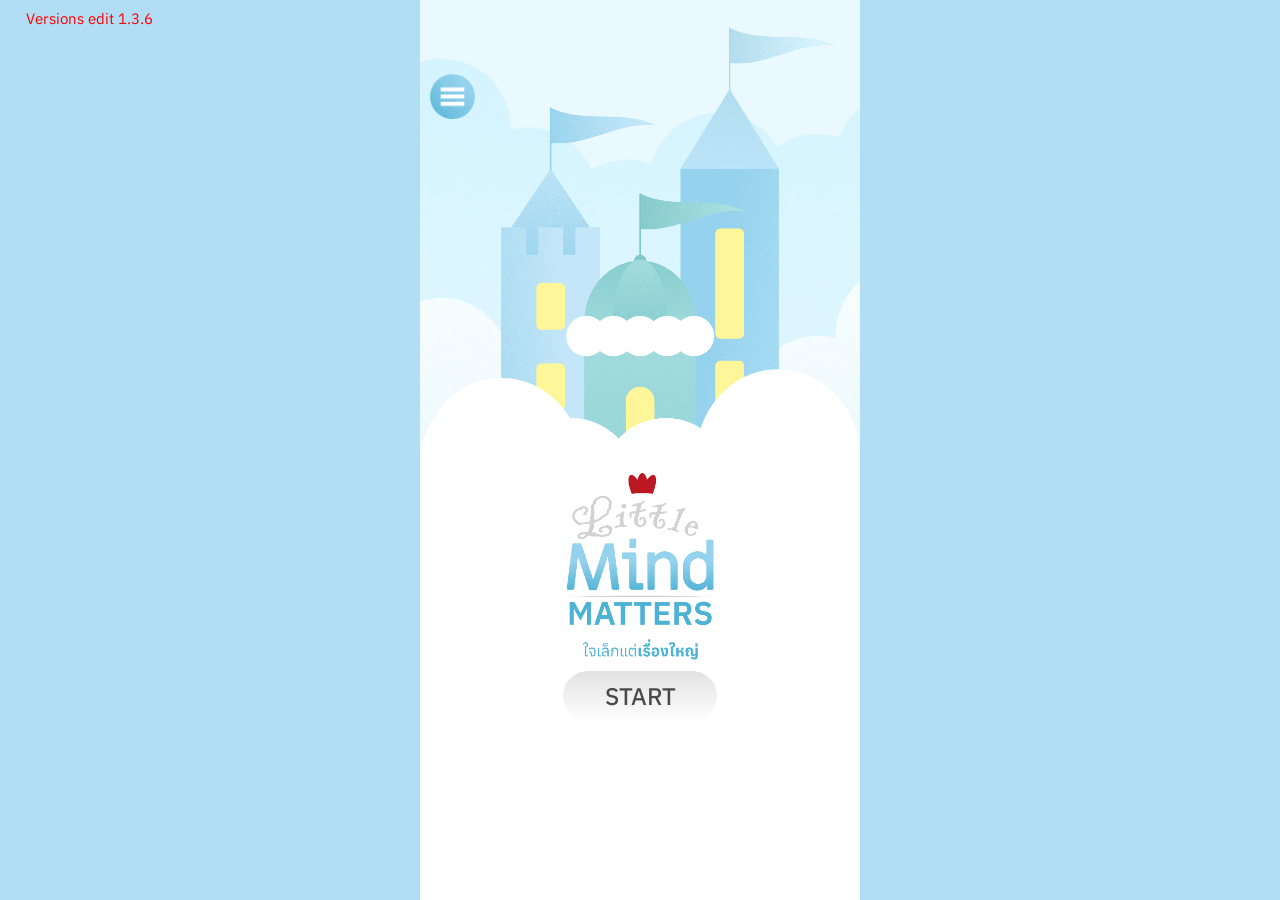
==== commit fe3e9944: "update" ====
--- a/index.html
+++ b/index.html
@@ -18,7 +18,7 @@
     <!-- nice start -->
    
     <!-- home page1  - 3 start -->
-     <div style="position: absolute; top: 1%; left: 2%; font-size: 15px; color: red; z-index: 5;"> Versions edit 1.3.5</div>
+     <div style="position: absolute; top: 1%; left: 2%; font-size: 15px; color: red; z-index: 5;"> Versions edit 1.3.6</div>
      <div class="homepage overlayto_page01  fadebgp2">
      <div style="position: relative;">
          <!-- ปุ่ม Burger -->
@@ -636,10 +636,10 @@
                         <div class="subchp2p4_mid2  fade-step-nest fade-3900">
                               <div style="font-size: var(--text16); 
                                       font-weight: var(--w500);
-                              color: var(--textmain);"> “  ลูกอยู่ใกล้ ๆ พ่อแม่ไว้นะ</div> 
+                              color: var(--textmain);"> “ลูกอยู่ใกล้ ๆ พ่อแม่ไว้นะ</div> 
                               <div style="font-size: var(--text20);
                               font-weight: var(--w500);
-                               color: var(--textlightgray);">อย่าเดินแยกออกไปคนเดียว ”</div> 
+                               color: var(--textlightgray);">อย่าเดินแยกออกไปคนเดียว”</div> 
                        </div>
                     </div>
                 </div>
@@ -767,7 +767,7 @@
     </div>
     <!-- ch2 page7  end-->
    <!-- ch2 page8  start-->
-    <div class="overlay overlayto_ch2page08 overlay-slidedown_overlayto_ch2page08  bggray_top_bot ">
+    <div class="overlay overlayto_ch2page08 overlay-slidedown_overlayto_ch2page08  bggray_top_bot">
         <div class="coverdivcalepage_all" style="justify-content: center;  padding-top: unset;">
             <div  class=" covermidcontent_simple  fade-step-nest fade-1000" style="margin-bottom: 50px;">
                 <span class="submaingray20" >ความกล้าหาญ </span>ลดลงเหลือเพียงแค่ความกลัว
@@ -1977,7 +1977,7 @@
 </div>
 <!-- ch3 page7  end-->
 <!-- ch3 page8  start-->
-  <div class="overlay overlayto_ch3page8 overlay-slidedown_overlayto_ch3page8  bggreen_top  ">
+  <div class="overlay overlayto_ch3page8 overlay-slidedown_overlayto_ch3page8  bggreen_top">
     <div class="coverdivcalepage_all" style="justify-content: center;  padding-top: unset;">
         <div class="coverchtextcenter_text fade-step-nest   fade-1500">
             “เพราะเราอีกแล้วหรอ <br>
@@ -1996,7 +1996,7 @@
  <div class="overlay overlayto_ch3page9 overlay-slidedown_overlayto_ch3page9">
     <div style=" height: 100%; position: relative;">
         <!-- fade-step-nest fade-1500 -->
-        <div  class=" pic-nextstep" >
+        <div  class="fade-step-nest fade-1500 pic-nextstep" >
             <div onclick="$('.chap3page9-2').addClass('open');"  class="pic-chap3-1" >
                 <div class="chap1-positiondot">
                     <img class="chap1-sizedot" src="./img/chapter3/page9/dor_greenActive.png">
@@ -2282,7 +2282,7 @@
  <!-- ch4 page9  start-->
  <div class="overlay overlayto_ch4page9 overlay-slidedown_overlayto_ch4page9  ">
     <div style=" height: 100%; position: relative;">
-      <div  class=" pic-nextstep" >
+      <div  class="fade-step-nest fade-1500 pic-nextstep" >
           <div onclick="$('.chap4page9-2').addClass('open');"  class="pic-chap4-1" >
               <div class="chap1-positiondot">
                   <img class="chap1-sizedot" src="./img/chapter4/page9/dot_yellowActive.png">
@@ -2780,7 +2780,7 @@
 
     <div class="overlay overlayto_all-result overlay-slidedown_overlayto_all-result" >
         
-        <div id="result1"  style=" overflow: scroll; height: 100%; ">
+        <div id="result1"  style=" display: none; overflow: scroll; height: 100%; ">
             <div class="fade-step-result bg-result" >
              <div class="fade-step-result faderesult-1500 result-txt1" >
                  <span class="result-txt2">หัวใจของอัศวินน้อยกล้าหาญมาก</span> <br>
@@ -2839,7 +2839,7 @@
             </div>
             <div class="fade-step-result faderesult-4200" style="padding: 24px 0 50px 0; margin: 0 20px; border-top: 1px solid #4DB2D6;">
                 <div style="font-size: 4.5vw; color: #4DB2D6; width: 100%; text-align: center;">
-                    ผลลัพธ์นี้เป็นเพียงการคัดกรองเบื้องต้น<br> ไม่สามารถวินิฉัยโรคได้อย่างแน่ชัด
+                    ผลลัพธ์นี้เป็นเพียงการคัดกรองเบื้องต้น<br> ไม่สามารถวินิจฉัยโรคได้อย่างแน่ชัด
                 </div>
                 <br><br>
                 <div style="font-size: 4.5vw; color: #494949; width: 100%; text-align: center;">
@@ -2912,7 +2912,7 @@
             </div>
             <div class="fade-step-result faderesult-4200" style="padding: 24px 0 50px 0; margin: 0 20px; border-top: 1px solid #4DB2D6;">
                 <div style="font-size: 4.5vw; color: #4DB2D6; width: 100%; text-align: center;">
-                    ผลลัพธ์นี้เป็นเพียงการคัดกรองเบื้องต้น<br> ไม่สามารถวินิฉัยโรคได้อย่างแน่ชัด
+                    ผลลัพธ์นี้เป็นเพียงการคัดกรองเบื้องต้น<br> ไม่สามารถวินิจฉัยโรคได้อย่างแน่ชัด
                 </div>
                 <br><br>
                 <div style="font-size: 4.5vw; color: #494949; width: 100%; text-align: center;">
@@ -2983,7 +2983,7 @@
             </div>
             <div class="fade-step-result faderesult-4200" style="padding: 24px 0 50px 0; margin: 0 20px; border-top: 1px solid #4DB2D6;">
                 <div style="font-size: 4.5vw; color: #4DB2D6; width: 100%; text-align: center;">
-                    ผลลัพธ์นี้เป็นเพียงการคัดกรองเบื้องต้น<br> ไม่สามารถวินิฉัยโรคได้อย่างแน่ชัด
+                    ผลลัพธ์นี้เป็นเพียงการคัดกรองเบื้องต้น<br> ไม่สามารถวินิจฉัยโรคได้อย่างแน่ชัด
                 </div>
                 <br><br>
                 <div style="font-size: 4.5vw; color: #494949; width: 100%; text-align: center;">
@@ -3055,7 +3055,7 @@
             </div>
             <div class="fade-step-result faderesult-4200" style="padding: 24px 0 50px 0;  margin: 0 20px; border-top: 1px solid #4DB2D6;">
                 <div style="font-size: 4.5vw; color: #4DB2D6; width: 100%; text-align: center;">
-                    ผลลัพธ์นี้เป็นเพียงการคัดกรองเบื้องต้น<br> ไม่สามารถวินิฉัยโรคได้อย่างแน่ชัด
+                    ผลลัพธ์นี้เป็นเพียงการคัดกรองเบื้องต้น<br> ไม่สามารถวินิจฉัยโรคได้อย่างแน่ชัด
                 </div>
                 <br><br>
                 <div style="font-size: 4.5vw; color: #494949; width: 100%; text-align: center;">
@@ -3707,44 +3707,3 @@
  
 <!-- nice end  -->
 
-<!-- <script>
-    let totalScore = 0;
-    
-    // map overlay → active class
-    const pageActiveMap = {
-      'overlayto_chap1-2': 'active-1',
-      'overlayto_chap2-2': 'active-2',
-      'overlayto_chap3-2': 'active-3',
-      'overlayto_chap4-2': 'active-4',
-      'overlayto_chap5-3': 'active-5'
-    };
-    
-    // click ปุ่มคำตอบ
-    $(document).on('click', '.btn-condition', function () {
-    
-      const value = $(this).attr('value');
-    
-      // ⭐ หา overlay ที่เปิดอยู่จริง
-      const $overlay = $(this).closest('.overlay');
-    
-      // เก็บคะแนน
-      if (value === 'true') {
-        totalScore += 1;
-      }
-    
-      // 🔄 reset สีเฉพาะปุ่มในชุดเดียวกัน
-      const $group = $(this).closest('.bg-btn-condition');
-      $group.find('.btn-condition')
-        .removeClass('active-1 active-2 active-3 active-4 active-5');
-    
-      // 🎯 ใส่ active ให้ถูกตาม overlay
-      Object.keys(pageActiveMap).forEach(key => {
-        if ($overlay.hasClass(key)) {
-          $(this).addClass(pageActiveMap[key]);
-        }
-      });
-    
-      console.log('คะแนนรวม:', totalScore);
-    });
-    </script>
-     -->
--- a/littlemind_css.css
+++ b/littlemind_css.css
@@ -6702,38 +6702,39 @@
     margin-top: 20px;
      margin-bottom: 30px;
   }
-  .result2-cloud-l{
-    position: absolute;
-    right: 192px;
-    width: 55%;
-    bottom: 10px;
+  .result2-cloud-l {
+    position: absolute;
+    right: 212px;
+    width: 46%;
+    bottom: 26px;
     z-index: 1;
-  }
+}
   .result2-cloud-r{
     position: absolute;
-    right: 0;
-    width: 46%;
-    bottom: 18px;
+    right: 0px;
+    width: 53%;
+    bottom: 19px;
     z-index: 1;
   }
   .result3-cloud{
     position: absolute;
     width: 100%;
-    bottom: 75px;
+    bottom: 45px;
     z-index: 1;
-    height: 47%;
+    /* height: 47%; */
+
   }
   .result4-cloud{
     position: absolute;
     width: 100%;
-    bottom: 13px;
+    bottom: 27px;
     z-index: 2;
-    height: 47%;
+    /* height: 100%; */
   }
   .result5-cloud {
     position: absolute;
     width: 100%;
-    bottom: 8px;
+    bottom: 27px;
     z-index: 2;
     height: 47%;
 }
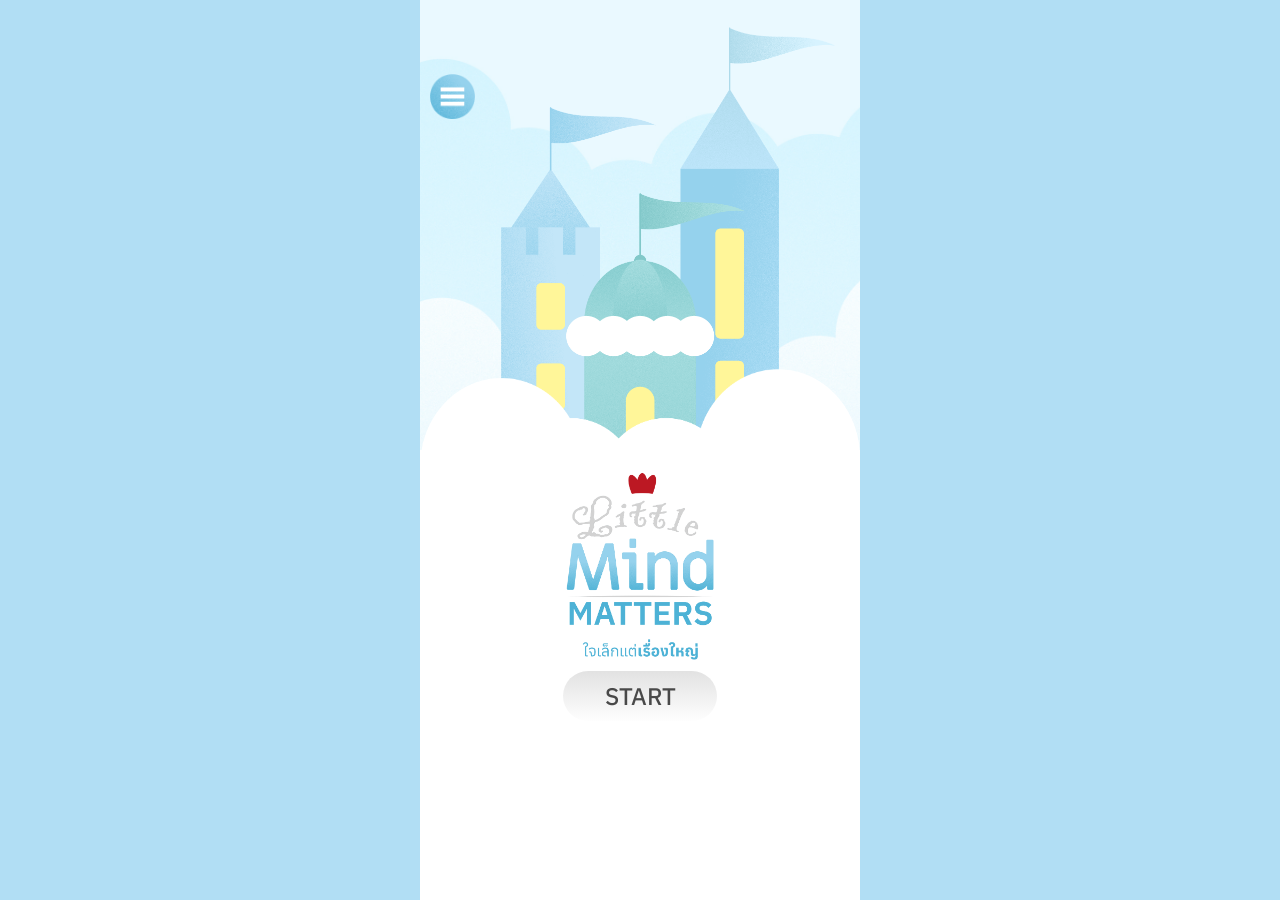
==== commit 8a80e479: "." ====
--- a/index.html
+++ b/index.html
@@ -18,7 +18,7 @@
     <!-- nice start -->
    
     <!-- home page1  - 3 start -->
-     <div style="position: absolute; top: 1%; left: 2%; font-size: 15px; color: red; z-index: 5;"> Versions edit 1.3.6</div>
+     <!-- <div style="position: absolute; top: 1%; left: 2%; font-size: 15px; color: red; z-index: 5;"> Versions edit 1.3.6</div> -->
      <div class="homepage overlayto_page01  fadebgp2">
      <div style="position: relative;">
          <!-- ปุ่ม Burger -->
